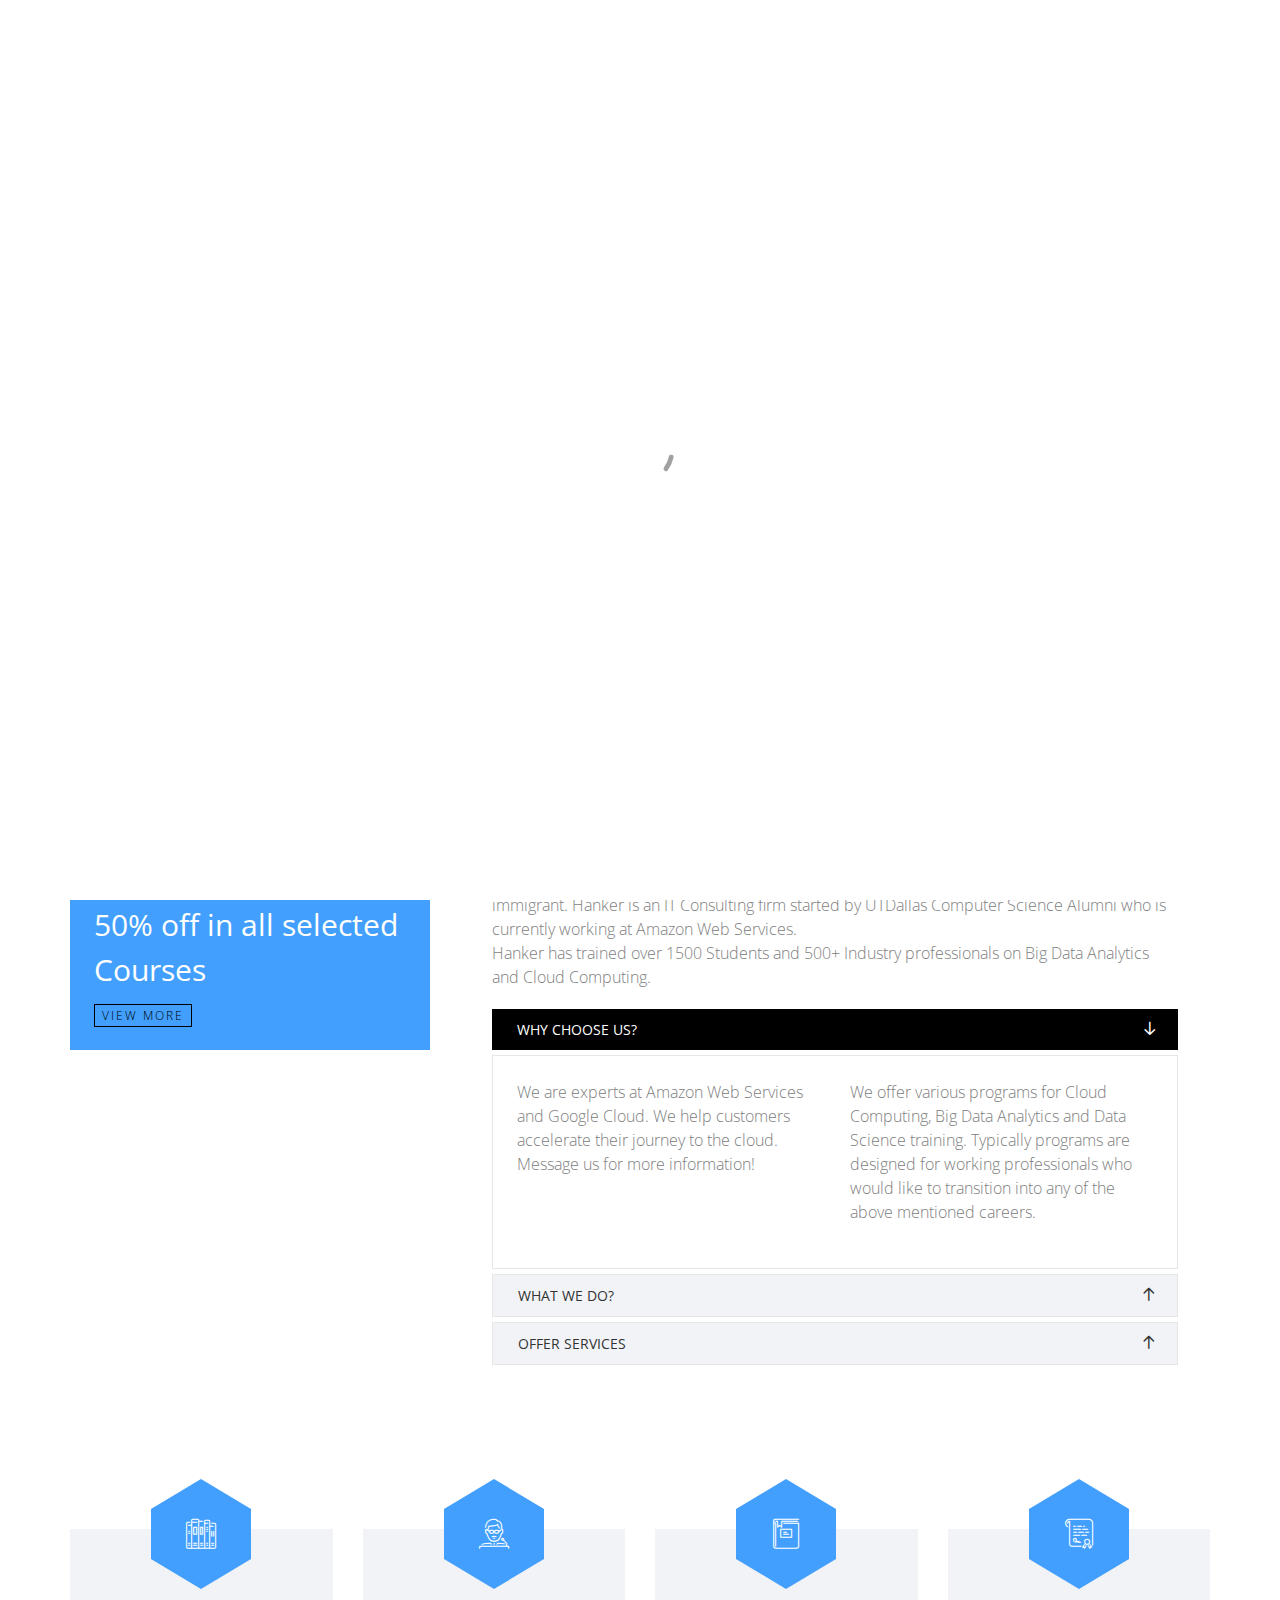
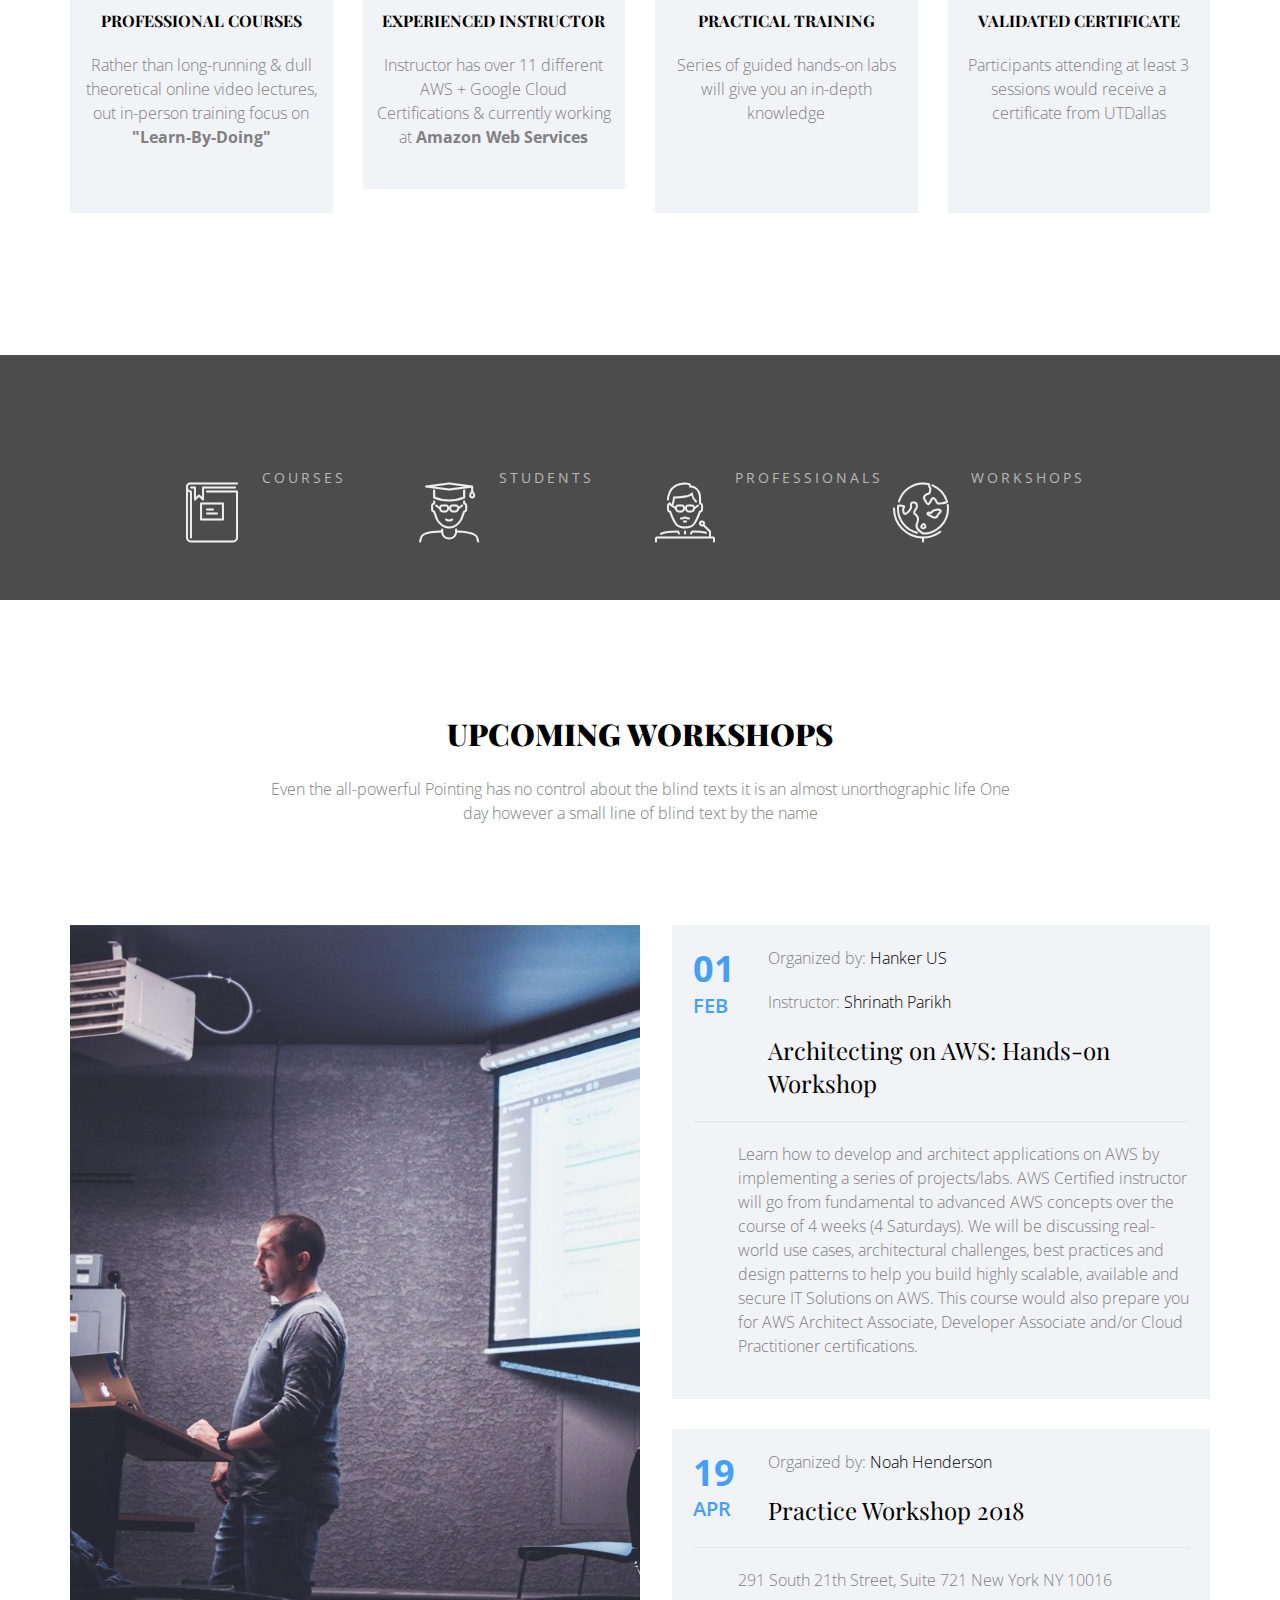
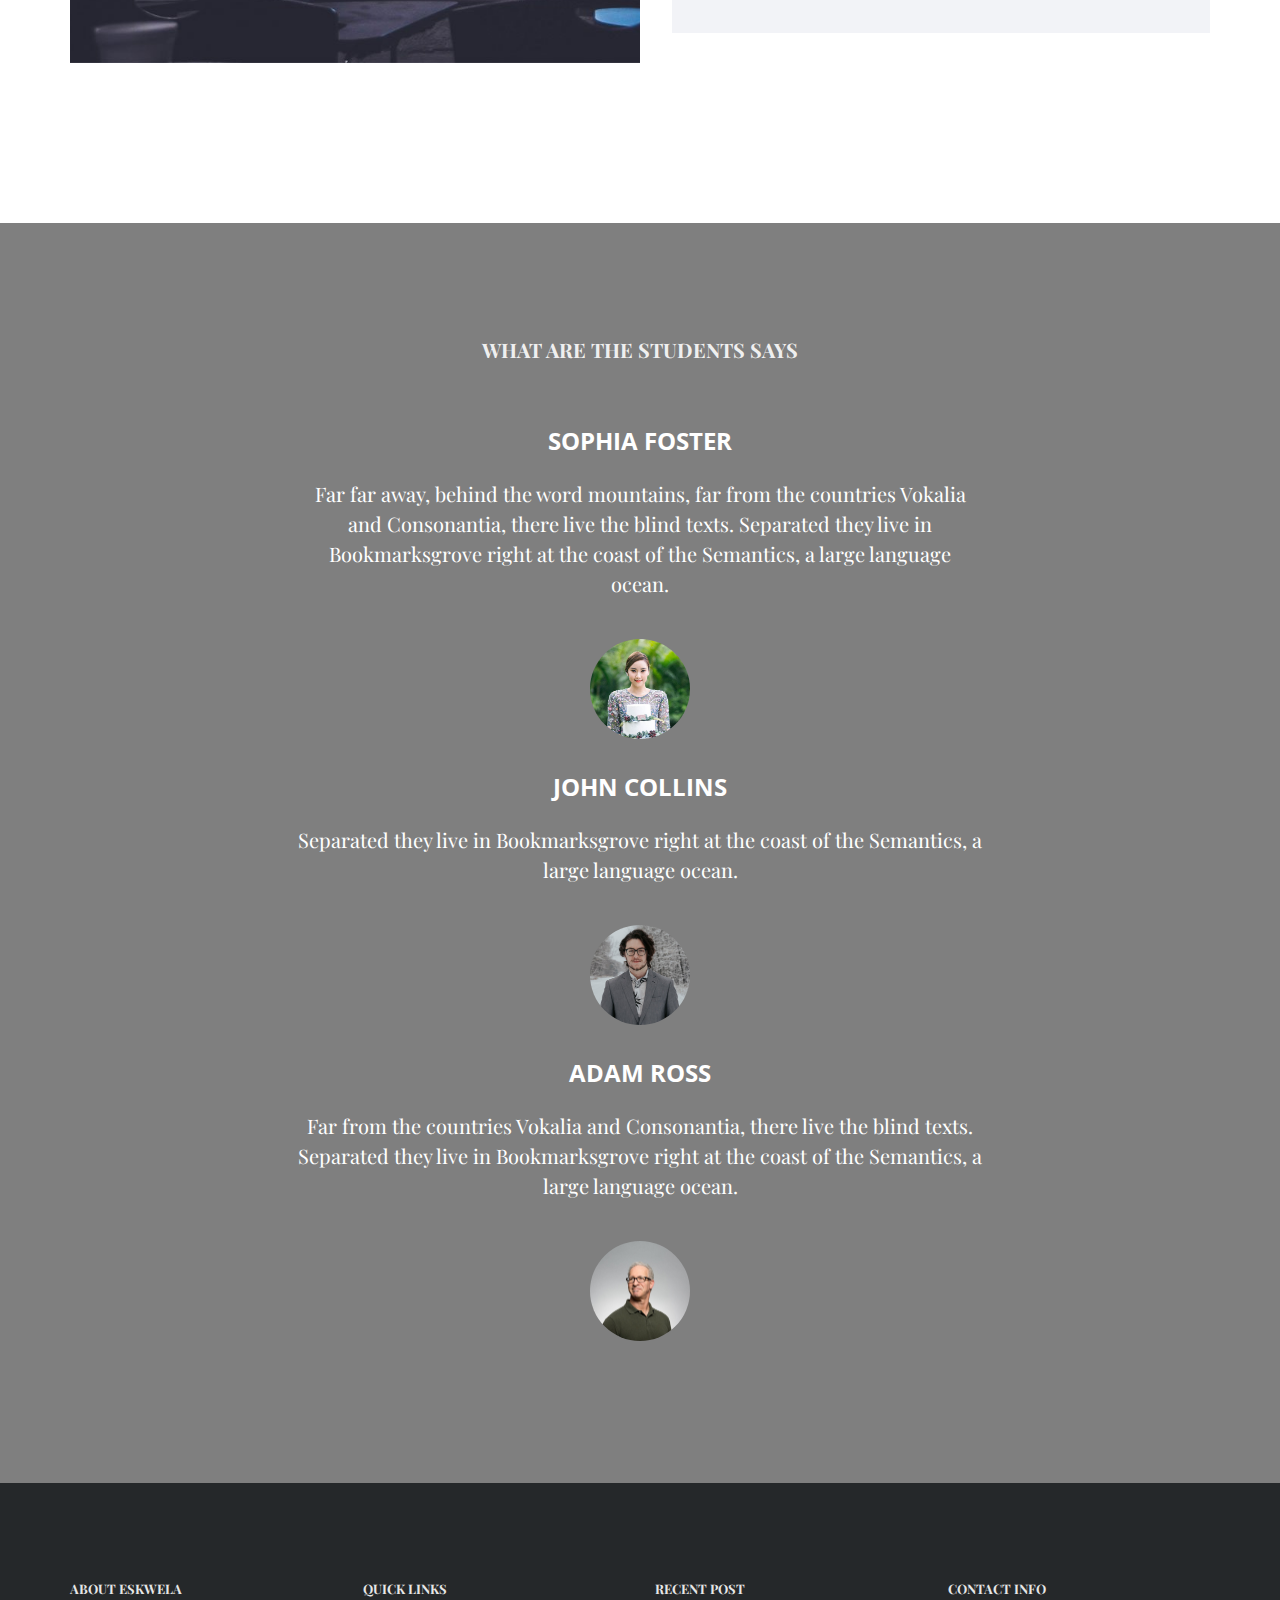
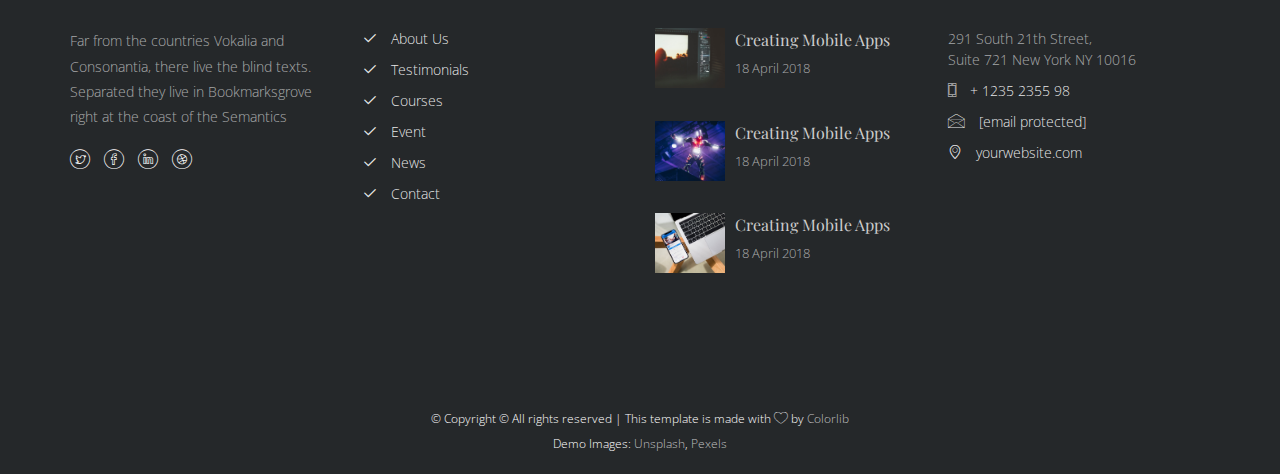
==== index.html @ 9dd63a96 "Add: Instructor" ====
<!DOCTYPE HTML>
<html>
   <meta http-equiv="content-type" content="text/html;charset=UTF-8" />
   <head>
      <meta charset="utf-8">
      <meta http-equiv="X-UA-Compatible" content="IE=edge">
      <title>Hanker | Homepage</title>
      <meta name="viewport" content="width=device-width, initial-scale=1">
      <meta name="description" content="" />
      <meta name="keywords" content="" />
      <meta name="author" content="" />
      <meta property="og:title" content="" />
      <meta property="og:image" content="" />
      <meta property="og:url" content="" />
      <meta property="og:site_name" content="" />
      <meta property="og:description" content="" />
      <meta name="twitter:title" content="" />
      <meta name="twitter:image" content="" />
      <meta name="twitter:url" content="" />
      <meta name="twitter:card" content="" />
      <link href="https://fonts.googleapis.com/css?family=Open+Sans:400,700,800" rel="stylesheet">
      <link href="https://fonts.googleapis.com/css?family=Playfair+Display:400,700" rel="stylesheet">
      <link rel="stylesheet" href="css/animate.css">
      <link rel="stylesheet" href="css/icomoon.css">
      <link rel="stylesheet" href="css/bootstrap.css">
      <link rel="stylesheet" href="css/magnific-popup.css">
      <link rel="stylesheet" href="css/flexslider.css">
      <link rel="stylesheet" href="css/owl.carousel.min.css">
      <link rel="stylesheet" href="css/owl.theme.default.min.css">
      <link rel="stylesheet" href="fonts/flaticon/font/flaticon.css">
      <link rel="stylesheet" href="css/style.css">
      <script src="js/modernizr-2.6.2.min.js" type="ca5e25f47c8d1bfe4f4838d8-text/javascript"></script>
      <!--[if lt IE 9]>
      <script src="js/respond.min.js"></script>
      <![endif]-->
   </head>
   <body>
      <div class="colorlib-loader"></div>
      <div id="page">
      <nav class="colorlib-nav" role="navigation">
         <div class="upper-menu">
            <div class="container">
               <div class="row">
                  <div class="col-xs-4">
                     <p>Welcome to Hanker</p>
                  </div>
                  <div class="col-xs-6 col-md-push-2 text-right">
                     <p>
                     <ul class="colorlib-social-icons">
                        <li><a href="#"><i class="icon-twitter"></i></a></li>
                        <li><a href="#"><i class="icon-facebook"></i></a></li>
                        <li><a href="#"><i class="icon-linkedin"></i></a></li>
                        <li><a href="#"><i class="icon-dribbble"></i></a></li>
                     </ul>
                     </p>
                  </div>
               </div>
            </div>
         </div>
         <div class="top-menu">
            <div class="container">
               <div class="row">
                  <div class="col-md-2">
                     <div id="colorlib-logo"><a href="index-2.html">Hanker</a></div>
                  </div>
                  <div class="col-md-10 text-right menu-1">
                     <ul>
                        <li class="active"><a href="index-2.html">Home</a></li>
                        <li class="has-dropdown">
                           <a href="courses.html">Courses</a>
                           <ul class="dropdown">
                              <li><a href="courses-single.html">Courses Single</a></li>
                              <li><a href="#">Mobile Apps</a></li>
                              <li><a href="#">Website</a></li>
                              <li><a href="#">Web Design</a></li>
                              <li><a href="#">WordPress</a></li>
                           </ul>
                        </li>
                        <li><a href="about.html">About</a></li>
                        <li><a href="event.html">Events</a></li>
                        <li><a href="news.html">News</a></li>
                        <li><a href="contact.html">Contact</a></li>
                        <li class="btn-cta"><a href="#"><span>Free Trial</span></a></li>
                     </ul>
                  </div>
               </div>
            </div>
         </div>
      </nav>
      <aside id="colorlib-hero">
         <div class="flexslider">
            <ul class="slides">
               <li style="background-image: url(images/img_bg_1.jpg);">
                  <div class="overlay"></div>
                  <div class="container-fluid">
                     <div class="row">
                        <div class="col-md-8 col-sm-12 col-md-offset-2 slider-text">
                           <div class="slider-text-inner text-center">
                              <h1>Best Online Learning System</h1>
                              <p><a href="#" class="btn btn-primary btn-lg btn-learn">Register Now</a></p>
                           </div>
                        </div>
                     </div>
                  </div>
               </li>
               <li style="background-image: url(images/img_bg_2.jpg);">
                  <div class="overlay"></div>
                  <div class="container-fluid">
                     <div class="row">
                        <div class="col-md-8 col-sm-12 col-md-offset-2 slider-text">
                           <div class="slider-text-inner text-center">
                              <h1>Online Free Course</h1>
                              <p><a href="#" class="btn btn-primary btn-lg btn-learn">Free Trial</a></p>
                           </div>
                        </div>
                     </div>
                  </div>
               </li>
               <li style="background-image: url(images/img_bg_3.jpg);">
                  <div class="overlay"></div>
                  <div class="container-fluid">
                     <div class="row">
                        <div class="col-md-8 col-sm-12 col-md-offset-2 slider-text">
                           <div class="slider-text-inner text-center">
                              <h1>Education is a Key to Success</h1>
                              <p><a href="#" class="btn btn-primary btn-lg btn-learn">Register Now</a></p>
                           </div>
                        </div>
                     </div>
                  </div>
               </li>
               <li style="background-image: url(images/img_bg_4.jpg);">
                  <div class="overlay"></div>
                  <div class="container-fluid">
                     <div class="row">
                        <div class="col-md-8 col-sm-12 col-md-offset-2 slider-text">
                           <div class="slider-text-inner text-center">
                              <h1>Best Online Learning Center</h1>
                              <p><a href="#" class="btn btn-primary btn-lg btn-learn">Register Now</a></p>
                           </div>
                        </div>
                     </div>
                  </div>
               </li>
            </ul>
         </div>
      </aside>
      <div id="colorlib-intro">
         <div class="container">
            <div class="row">
               <div class="col-md-4 intro-wrap">
                  <div class="intro-flex">
                     <div class="one-third color-1 animate-box">
                        <span class="icon"><i class="flaticon-market"></i></span>
                        <div class="desc">
                           <h3>Learn Courses Online</h3>
                           <p><a href="#" class="view-more">View More</a></p>
                        </div>
                     </div>
                     <div class="one-third color-2 animate-box">
                        <span class="icon"><i class="flaticon-open-book"></i></span>
                        <div class="desc">
                           <h3>Online Library Store</h3>
                           <p><a href="#" class="view-more">View More</a></p>
                        </div>
                     </div>
                     <div class="one-third color-3 animate-box">
                        <div class="desc2">
                           <h3>50% off in all selected Courses</h3>
                           <p><a href="#" class="view-more">View More</a></p>
                        </div>
                     </div>
                  </div>
               </div>
               <div class="col-md-8">
                  <div class="about-desc animate-box">
                     <h2>Welcome to Hanker USA</h2>
                        <p>Hanker means “Strong Desire”. It’s truly an example of American Dream from a first generation immigrant. Hanker is an IT Consulting firm started by UTDallas Computer Science Alumni who is currently working at Amazon Web Services.
                        <br>
                        Hanker has trained over 1500 Students and 500+ Industry professionals on Big Data Analytics and Cloud Computing.</p>
                     <div class="fancy-collapse-panel">
                        <div class="panel-group" id="accordion" role="tablist" aria-multiselectable="true">
                           <div class="panel panel-default">
                              <div class="panel-heading" role="tab" id="headingOne">
                                 <h4 class="panel-title">
                                    <a data-toggle="collapse" data-parent="#accordion" href="#collapseOne" aria-expanded="true" aria-controls="collapseOne">Why choose us?
                                    </a>
                                 </h4>
                              </div>
                              <div id="collapseOne" class="panel-collapse collapse in" role="tabpanel" aria-labelledby="headingOne">
                                 <div class="panel-body">
                                    <div class="row">
                                       <div class="col-md-6">
                                          <p>We are experts at Amazon Web Services and Google Cloud. We help customers accelerate their journey to the cloud. Message us for more information! </p>
                                       </div>
                                       <div class="col-md-6">
                                          <p>We offer various programs for Cloud Computing, Big Data Analytics and Data Science training. Typically programs are designed for working professionals who would like to transition into any of the above mentioned careers.</p>
                                       </div>
                                    </div>
                                 </div>
                              </div>
                           </div>
                           <div class="panel panel-default">
                              <div class="panel-heading" role="tab" id="headingTwo">
                                 <h4 class="panel-title">
                                    <a class="collapsed" data-toggle="collapse" data-parent="#accordion" href="#collapseTwo" aria-expanded="false" aria-controls="collapseTwo">What we do?
                                    </a>
                                 </h4>
                              </div>
                              <div id="collapseTwo" class="panel-collapse collapse" role="tabpanel" aria-labelledby="headingTwo">
                                 <div class="panel-body">
                                    <p>Hanker has trained over <strong>1500 Students </strong> &amp; <strong> 500+ Industry professionals </strong> on Big Data Analytics and Cloud Computing along with other services:</p>
                                    <ul>
                                       <li>Training &amp; Development</li>
                                       <li>Cloud Computing Consulting</li>
                                       <li>Big Data Analytics Consulting</li>
                                       <li>Career Development and Interview Prep</li>
                                    </ul>
                                 </div>
                              </div>
                           </div>
                           <div class="panel panel-default">
                              <div class="panel-heading" role="tab" id="headingThree">
                                 <h4 class="panel-title">
                                    <a class="collapsed" data-toggle="collapse" data-parent="#accordion" href="#collapseThree" aria-expanded="false" aria-controls="collapseThree">Offer Services
                                    </a>
                                 </h4>
                              </div>
                              <div id="collapseThree" class="panel-collapse collapse" role="tabpanel" aria-labelledby="headingThree">
                                 <div class="panel-body">
                                    <p>We provide <strong> AWS Cloud Consulting, Migration and Training Services</strong>. We also offer Android/iOS application development, custom website development. We help small and medium business in their digitization journey.</p>
                                 </div>
                              </div>
                           </div>
                        </div>
                     </div>
                  </div>
               </div>
            </div>
         </div>
         <div id="colorlib-services">
            <div class="container">
               <div class="row">
                  <div class="col-md-3 text-center animate-box">
                     <div class="services">
                        <span class="icon">
                        <i class="flaticon-books"></i>
                        </span>
                        <div class="desc">
                           <h3>Professional Courses</h3>
                           <p>Rather than long-running &amp; dull theoretical online video lectures, out in-person training focus on <strong>"Learn-By-Doing"</strong> <br><br></p>
                        </div>
                     </div>
                  </div>
                  <div class="col-md-3 text-center animate-box">
                     <div class="services">
                        <span class="icon">
                        <i class="flaticon-professor"></i>
                        </span>
                        <div class="desc">
                           <h3>Experienced Instructor</h3>
                           <p>Instructor has over 11 different AWS + Google Cloud Certifications &amp;  currently  working  at <strong>Amazon  Web  Services</strong></p>
                        </div>
                     </div>
                  </div>
                  <div class="col-md-3 text-center animate-box">
                     <div class="services">
                        <span class="icon">
                        <i class="flaticon-book"></i>
                        </span>
                        <div class="desc">
                           <h3>Practical Training</h3>
                           <p>Series of guided hands-on labs will give you an in-depth knowledge <br><br><br></p>
                        </div>
                     </div>
                  </div>
                  <div class="col-md-3 text-center animate-box">
                     <div class="services">
                        <span class="icon">
                        <i class="flaticon-diploma"></i>
                        </span>
                        <div class="desc">
                           <h3>Validated Certificate</h3>
                           <p>Participants attending at least 3 sessions would receive a certificate from UTDallas <br> <br> <br></p>
                        </div>
                     </div>
                  </div>
               </div>
            </div>
         </div>
         <div id="colorlib-counter" class="colorlib-counters" style="background-image: url(images/img_bg_2.jpg);" data-stellar-background-ratio="0.5">
            <div class="overlay"></div>
            <div class="container">
               <div class="row">
                  <div class="col-md-10 col-md-offset-1">
                     <div class="col-md-3 col-sm-6 animate-box">
                        <div class="counter-entry">
                           <span class="icon"><i class="flaticon-book"></i></span>
                           <div class="desc">
                              <span class="colorlib-counter js-counter" data-from="0" data-to="15" data-speed="4000" data-refresh-interval="50"></span>
                              <span class="colorlib-counter-label">Courses</span>
                           </div>
                        </div>
                     </div>
                     <div class="col-md-3 col-sm-6 animate-box">
                        <div class="counter-entry">
                           <span class="icon"><i class="flaticon-student"></i></span>
                           <div class="desc">
                              <span class="colorlib-counter js-counter" data-from="0" data-to="1500" data-speed="4000" data-refresh-interval="50"></span>
                              <span class="colorlib-counter-label">Students</span>
                           </div>
                        </div>
                     </div>
                     <div class="col-md-3 col-sm-6 animate-box">
                        <div class="counter-entry">
                           <span class="icon"><i class="flaticon-professor"></i></span>
                           <div class="desc">
                              <span class="colorlib-counter js-counter" data-from="0" data-to="600" data-speed="4000" data-refresh-interval="50"></span>
                              <span class="colorlib-counter-label">Professionals</span>
                           </div>
                        </div>
                     </div>
                     <div class="col-md-3 col-sm-6 animate-box">
                        <div class="counter-entry">
                           <span class="icon"><i class="flaticon-earth-globe"></i></span>
                           <div class="desc">
                              <span class="colorlib-counter js-counter" data-from="0" data-to="15" data-speed="4000" data-refresh-interval="50"></span>
                              <span class="colorlib-counter-label">Workshops</span>
                           </div>
                        </div>
                     </div>
                  </div>
               </div>
            </div>
         </div>
         <div class="colorlib-classes colorlib-light-grey hidden">
            <div class="container">
               <div class="row">
                  <div class="col-md-8 col-md-offset-2 text-center colorlib-heading animate-box">
                     <h2>Our Classes</h2>
                     <p>Even the all-powerful Pointing has no control about the blind texts it is an almost unorthographic life One day however a small line of blind text by the name</p>
                  </div>
               </div>
               <div class="row">
                  <div class="col-md-4 animate-box">
                     <div class="classes">
                        <div class="classes-img" style="background-image: url(images/classes-1.jpg);">
                           <span class="price text-center"><small>$450</small></span>
                        </div>
                        <div class="desc">
                           <h3><a href="#">Developing Mobile Apps</a></h3>
                           <p>Pointing has no control about the blind texts it is an almost unorthographic life</p>
                           <p><a href="#" class="btn-learn">Learn More <i class="icon-arrow-right3"></i></a></p>
                        </div>
                     </div>
                  </div>
                  <div class="col-md-4 animate-box">
                     <div class="classes">
                        <div class="classes-img" style="background-image: url(images/classes-2.jpg);">
                           <span class="price text-center"><small>$450</small></span>
                        </div>
                        <div class="desc">
                           <h3><a href="#">Convert PSD to HTML</a></h3>
                           <p>Pointing has no control about the blind texts it is an almost unorthographic life</p>
                           <p><a href="#" class="btn-learn">Learn More <i class="icon-arrow-right3"></i></a></p>
                        </div>
                     </div>
                  </div>
                  <div class="col-md-4 animate-box">
                     <div class="classes">
                        <div class="classes-img" style="background-image: url(images/classes-3.jpg);">
                           <span class="price text-center"><small>$450</small></span>
                        </div>
                        <div class="desc">
                           <h3><a href="#">Convert HTML to WordPress</a></h3>
                           <p>Pointing has no control about the blind texts it is an almost unorthographic life</p>
                           <p><a href="#" class="btn-learn">Learn More <i class="icon-arrow-right3"></i></a></p>
                        </div>
                     </div>
                  </div>
                  <div class="col-md-4 animate-box">
                     <div class="classes">
                        <div class="classes-img" style="background-image: url(images/classes-4.jpg);">
                           <span class="price text-center"><small>$450</small></span>
                        </div>
                        <div class="desc">
                           <h3><a href="#">Developing Mobile Apps</a></h3>
                           <p>Pointing has no control about the blind texts it is an almost unorthographic life</p>
                           <p><a href="#" class="btn-learn">Learn More <i class="icon-arrow-right3"></i></a></p>
                        </div>
                     </div>
                  </div>
                  <div class="col-md-4 animate-box">
                     <div class="classes">
                        <div class="classes-img" style="background-image: url(images/classes-5.jpg);">
                           <span class="price text-center"><small>$450</small></span>
                        </div>
                        <div class="desc">
                           <h3><a href="#">Learned Smoke Effects</a></h3>
                           <p>Pointing has no control about the blind texts it is an almost unorthographic life</p>
                           <p><a href="#" class="btn-learn">Learn More <i class="icon-arrow-right3"></i></a></p>
                        </div>
                     </div>
                  </div>
                  <div class="col-md-4 animate-box">
                     <div class="classes">
                        <div class="classes-img" style="background-image: url(images/classes-6.jpg);">
                           <span class="price text-center"><small>$450</small></span>
                        </div>
                        <div class="desc">
                           <h3><a href="#">Convert HTML to WordPress</a></h3>
                           <p>Pointing has no control about the blind texts it is an almost unorthographic life</p>
                           <p><a href="#" class="btn-learn">Learn More <i class="icon-arrow-right3"></i></a></p>
                        </div>
                     </div>
                  </div>
               </div>
            </div>
         </div>

         <div class="colorlib-trainers hidden">
            <div class="container">
               <div class="row">
                  <div class="col-md-8 col-md-offset-2 text-center colorlib-heading animate-box">
                     <h2>Instructors</h2>
                     <p>Even the all-powerful Pointing has no control about the blind texts it is an almost unorthographic life One day however a small line of blind text by the name</p>
                  </div>
               </div>
               <div class="row">
                  <div class="col-md-3 col-sm-3 animate-box">
                     <div class="trainers-entry">
                        <div class="trainer-img" style="background-image: url(images/person1.jpg)"></div>
                        <div class="desc">
                           <h3>Olivia Young</h3>
                           <span>Teacher</span>
                        </div>
                     </div>
                  </div>
                  <div class="col-md-3 col-sm-3 animate-box">
                     <div class="trainers-entry">
                        <div class="trainer-img" style="background-image: url(images/person2.jpg)"></div>
                        <div class="desc">
                           <h3>Daniel Anderson</h3>
                           <span>Professor</span>
                        </div>
                     </div>
                  </div>
                  <div class="col-md-3 col-sm-3 animate-box">
                     <div class="trainers-entry">
                        <div class="trainer-img" style="background-image: url(images/person3.jpg)"></div>
                        <div class="desc">
                           <h3>David Brook</h3>
                           <span>Teacher</span>
                        </div>
                     </div>
                  </div>
                  <div class="col-md-3 col-sm-3 animate-box">
                     <div class="trainers-entry">
                        <div class="trainer-img" style="background-image: url(images/person4.jpg)"></div>
                        <div class="desc">
                           <h3>Brigeth Smith</h3>
                           <span>Teacher</span>
                        </div>
                     </div>
                  </div>
               </div>
            </div>
         </div>
         <div class="colorlib-event">
            <div class="container">
               <div class="row">
                  <div class="col-md-8 col-md-offset-2 text-center colorlib-heading animate-box">
                     <h2>Upcoming Workshops</h2>
                     <p>Even the all-powerful Pointing has no control about the blind texts it is an almost unorthographic life One day however a small line of blind text by the name</p>
                  </div>
               </div>
               <div class="event-flex row-pb-sm">
                  <div class="half event-img animate-box" style="background-image: url(images/event.jpg);"></div>
                  <div class="half">
                     <div class="row">
                        <div class="col-md-12 animate-box">
                           <div class="event-entry">
                              <div class="desc">
                                 <p class="meta"><span class="day">01</span><span class="month">Feb</span></p>
                                 <p class="organizer"><span>Organized by:</span>  <span>Hanker US</span> </p>
                                 <p class="organizer"><span>Instructor: </span> <a href = "https://www.linkedin.com/in/shri1/" target = "_blank"> <span> Shrinath Parikh </span></a> </p>
                                 <h2><a href="architecting-aws.html">Architecting on AWS: Hands-on Workshop</a></h2>
                              </div>
                              <div class="location">
                                 <span class="icon"><i class="icon-map"></i></span>
                                 <p>Learn how to develop and architect applications on AWS by implementing a series of projects/labs.
									AWS Certified instructor will go from fundamental to advanced AWS concepts over the course of 4
									weeks (4 Saturdays). We will be discussing real-world use cases, architectural challenges, best
									practices and design patterns to help you build highly scalable, available and secure IT Solutions on
									AWS. This course would also prepare you for AWS Architect Associate, Developer Associate and/or
									Cloud Practitioner certifications. </p>
                              </div>
                           </div>
                        </div>

                        <div class="col-md-12 animate-box">
                           <div class="event-entry">
                              <div class="desc">
                                 <p class="meta"><span class="day">19</span><span class="month">Apr</span></p>
                                 <p class="organizer"><span>Organized by:</span> <span>Noah Henderson</span></p>
                                 <h2><a href="event.html">Practice Workshop 2018</a></h2>
                              </div>
                              <div class="location">
                                 <span class="icon"><i class="icon-map"></i></span>
                                 <p>291 South 21th Street, Suite 721 New York NY 10016</p>
                              </div>
                           </div>
                        </div>
                     </div>
                  </div>
               </div>
            </div>
		 </div>
		 <div id="colorlib-testimony" class="testimony-img" style="background-image: url(images/img_bg_2.jpg);" data-stellar-background-ratio="0.5">
            <div class="overlay"></div>
            <div class="container">
               <div class="row">
                  <div class="col-md-8 col-md-offset-2 text-center colorlib-heading animate-box">
                     <h2>What Are The Students Says</h2>
                  </div>
               </div>
               <div class="row">
                  <div class="col-md-8 col-md-offset-2 text-center">
                     <div class="row animate-box">
                        <div class="owl-carousel1">
                           <div class="item">
                              <div class="testimony-slide">
                                 <div class="testimony-wrap">
                                    <blockquote>
                                       <span>Sophia Foster</span>
                                       <p>Far far away, behind the word mountains, far from the countries Vokalia and Consonantia, there live the blind texts. Separated they live in Bookmarksgrove right at the coast of the Semantics, a large language ocean.</p>
                                    </blockquote>
                                    <div class="figure-img" style="background-image: url(images/person1.jpg);"></div>
                                 </div>
                              </div>
                           </div>
                           <div class="item">
                              <div class="testimony-slide">
                                 <div class="testimony-wrap">
                                    <blockquote>
                                       <span>John Collins</span>
                                       <p>Separated they live in Bookmarksgrove right at the coast of the Semantics, a large language ocean.</p>
                                    </blockquote>
                                    <div class="figure-img" style="background-image: url(images/person2.jpg);"></div>
                                 </div>
                              </div>
                           </div>
                           <div class="item">
                              <div class="testimony-slide">
                                 <div class="testimony-wrap">
                                    <blockquote>
                                       <span>Adam Ross</span>
                                       <p>Far from the countries Vokalia and Consonantia, there live the blind texts. Separated they live in Bookmarksgrove right at the coast of the Semantics, a large language ocean.</p>
                                    </blockquote>
                                    <div class="figure-img" style="background-image: url(images/person3.jpg);"></div>
                                 </div>
                              </div>
                           </div>
                        </div>
                     </div>
                  </div>
               </div>
            </div>
         </div>
         <div class="colorlib-blog colorlib-light-grey hidden">
            <div class="container">
               <div class="row">
                  <div class="col-md-8 col-md-offset-2 text-center colorlib-heading animate-box">
                     <h2>Recent News</h2>
                     <p>Even the all-powerful Pointing has no control about the blind texts it is an almost unorthographic life One day however a small line of blind text by the name</p>
                  </div>
               </div>
               <div class="row">
                  <div class="col-md-6 animate-box">
                     <article class="article-entry">
                        <a href="blog.html" class="blog-img" style="background-image: url(images/blog-1.jpg);">
                           <p class="meta"><span class="day">18</span><span class="month">Apr</span></p>
                        </a>
                        <div class="desc">
                           <h2><a href="blog.html">Creating Mobile Apps</a></h2>
                           <p class="admin"><span>Posted by:</span> <span>James Smith</span></p>
                           <p>Even the all-powerful Pointing has no control about the blind texts it is an almost unorthographic life. The Big Oxmox advised her not to do so, because there were thousands of bad Commas, wild Question Marks and devious Semikoli, but the Little Blind Text didn’t listen. She packed her seven versalia, put her initial into the belt and made herself on the way.</p>
                        </div>
                     </article>
                  </div>
                  <div class="col-md-6">
                     <div class="f-blog animate-box">
                        <a href="blog.html" class="blog-img" style="background-image: url(images/blog-1.jpg);">
                        </a>
                        <div class="desc">
                           <h2><a href="blog.html">How to Create Website in Scratch</a></h2>
                           <p class="admin"><span>04 March 2018</span></p>
                           <p>Even the all-powerful Pointing has no control about the blind texts it is an almost unorthographic life</p>
                        </div>
                     </div>
                     <div class="f-blog animate-box">
                        <a href="blog.html" class="blog-img" style="background-image: url(images/blog-2.jpg);">
                        </a>
                        <div class="desc">
                           <h2><a href="blog.html">How to Convert PSD File to HTML File?</a></h2>
                           <p class="admin"><span>04 March 2018</span></p>
                           <p>Even the all-powerful Pointing has no control about the blind texts it is an almost unorthographic life</p>
                        </div>
                     </div>
                     <div class="f-blog animate-box">
                        <a href="blog.html" class="blog-img" style="background-image: url(images/blog-3.jpg);">
                        </a>
                        <div class="desc">
                           <h2><a href="blog.html">How to Build Games App in Mobile</a></h2>
                           <p class="admin"><span>04 March 2018</span></p>
                           <p>Even the all-powerful Pointing has no control about the blind texts it is an almost unorthographic life</p>
                        </div>
                     </div>
                  </div>
               </div>
            </div>
         </div>
         <div id="colorlib-subscribe" class="subs-img hidden" style="background-image: url(images/img_bg_2.jpg);" data-stellar-background-ratio="0.5">
            <div class="overlay"></div>
            <div class="container">
               <div class="row">
                  <div class="col-md-8 col-md-offset-2 text-center colorlib-heading animate-box">
                     <h2>Subscribe Newsletter</h2>
                     <p>Subscribe our newsletter and get latest update</p>
                  </div>
               </div>
               <div class="row animate-box">
                  <div class="col-md-6 col-md-offset-3">
                     <div class="row">
                        <div class="col-md-12">
                           <form class="form-inline qbstp-header-subscribe">
                              <div class="col-three-forth">
                                 <div class="form-group">
                                    <input type="text" class="form-control" id="email" placeholder="Enter your email">
                                 </div>
                              </div>
                              <div class="col-one-third">
                                 <div class="form-group">
                                    <button type="submit" class="btn btn-primary">Subscribe Now</button>
                                 </div>
                              </div>
                           </form>
                        </div>
                     </div>
                  </div>
               </div>
            </div>
         </div>
         <footer id="colorlib-footer">
            <div class="container">
               <div class="row row-pb-md">
                  <div class="col-md-3 colorlib-widget">
                     <h4>About Eskwela</h4>
                     <p>Far from the countries Vokalia and Consonantia, there live the blind texts. Separated they live in Bookmarksgrove right at the coast of the Semantics</p>
                     <p>
                     <ul class="colorlib-social-icons">
                        <li><a href="#"><i class="icon-twitter"></i></a></li>
                        <li><a href="#"><i class="icon-facebook"></i></a></li>
                        <li><a href="#"><i class="icon-linkedin"></i></a></li>
                        <li><a href="#"><i class="icon-dribbble"></i></a></li>
                     </ul>
                     </p>
                  </div>
                  <div class="col-md-3 colorlib-widget">
                     <h4>Quick Links</h4>
                     <p>
                     <ul class="colorlib-footer-links">
                        <li><a href="#"><i class="icon-check"></i> About Us</a></li>
                        <li><a href="#"><i class="icon-check"></i> Testimonials</a></li>
                        <li><a href="#"><i class="icon-check"></i> Courses</a></li>
                        <li><a href="#"><i class="icon-check"></i> Event</a></li>
                        <li><a href="#"><i class="icon-check"></i> News</a></li>
                        <li><a href="#"><i class="icon-check"></i> Contact</a></li>
                     </ul>
                     </p>
                  </div>
                  <div class="col-md-3 colorlib-widget">
                     <h4>Recent Post</h4>
                     <div class="f-blog">
                        <a href="blog.html" class="blog-img" style="background-image: url(images/blog-1.jpg);">
                        </a>
                        <div class="desc">
                           <h2><a href="blog.html">Creating Mobile Apps</a></h2>
                           <p class="admin"><span>18 April 2018</span></p>
                        </div>
                     </div>
                     <div class="f-blog">
                        <a href="blog.html" class="blog-img" style="background-image: url(images/blog-2.jpg);">
                        </a>
                        <div class="desc">
                           <h2><a href="blog.html">Creating Mobile Apps</a></h2>
                           <p class="admin"><span>18 April 2018</span></p>
                        </div>
                     </div>
                     <div class="f-blog">
                        <a href="blog.html" class="blog-img" style="background-image: url(images/blog-3.jpg);">
                        </a>
                        <div class="desc">
                           <h2><a href="blog.html">Creating Mobile Apps</a></h2>
                           <p class="admin"><span>18 April 2018</span></p>
                        </div>
                     </div>
                  </div>
                  <div class="col-md-3 colorlib-widget">
                     <h4>Contact Info</h4>
                     <ul class="colorlib-footer-links">
                        <li>291 South 21th Street, <br> Suite 721 New York NY 10016</li>
                        <li><a href="tel://1234567920"><i class="icon-phone"></i> + 1235 2355 98</a></li>
                        <li><a href="https://colorlib.com/cdn-cgi/l/email-protection#e980878f86a990869c9b9a809d8cc78a8684"><i class="icon-envelope"></i> <span class="__cf_email__" data-cfemail="721b1c141d320b1d0700011b06175c111d1f">[email&#160;protected]</span></a></li>
                        <li><a href="http://luxehotel.com/"><i class="icon-location4"></i> yourwebsite.com</a></li>
                     </ul>
                  </div>
               </div>
            </div>
            <div class="copy">
               <div class="container">
                  <div class="row">
                     <div class="col-md-12 text-center">
                        <p>
                           <small class="block">
                              &copy;
                              Copyright &copy;<script data-cfasync="false" src="https://colorlib.com/cdn-cgi/scripts/5c5dd728/cloudflare-static/email-decode.min.js"></script><script type="ca5e25f47c8d1bfe4f4838d8-text/javascript">document.write(new Date().getFullYear());</script> All rights reserved | This template is made with <i class="icon-heart" aria-hidden="true"></i> by <a href="https://colorlib.com/" target="_blank">Colorlib</a>
                           </small>
                           <br>
                           <small class="block">Demo Images: <a href="http://unsplash.co/" target="_blank">Unsplash</a>, <a href="http://pexels.com/" target="_blank">Pexels</a></small>
                        </p>
                     </div>
                  </div>
               </div>
            </div>
         </footer>
      </div>
      <div class="gototop js-top">
         <a href="#" class="js-gotop"><i class="icon-arrow-up2"></i></a>
      </div>
      <script src="js/jquery.min.js" type="ca5e25f47c8d1bfe4f4838d8-text/javascript"></script>
      <script src="js/jquery.easing.1.3.js" type="ca5e25f47c8d1bfe4f4838d8-text/javascript"></script>
      <script src="js/bootstrap.min.js" type="ca5e25f47c8d1bfe4f4838d8-text/javascript"></script>
      <script src="js/jquery.waypoints.min.js" type="ca5e25f47c8d1bfe4f4838d8-text/javascript"></script>
      <script src="js/jquery.stellar.min.js" type="ca5e25f47c8d1bfe4f4838d8-text/javascript"></script>
      <script src="js/jquery.flexslider-min.js" type="ca5e25f47c8d1bfe4f4838d8-text/javascript"></script>
      <script src="js/owl.carousel.min.js" type="ca5e25f47c8d1bfe4f4838d8-text/javascript"></script>
      <script src="js/jquery.magnific-popup.min.js" type="ca5e25f47c8d1bfe4f4838d8-text/javascript"></script>
      <script src="js/magnific-popup-options.js" type="ca5e25f47c8d1bfe4f4838d8-text/javascript"></script>
      <script src="js/jquery.countTo.js" type="ca5e25f47c8d1bfe4f4838d8-text/javascript"></script>
      <script src="js/main.js" type="ca5e25f47c8d1bfe4f4838d8-text/javascript"></script>
      <script async src="https://www.googletagmanager.com/gtag/js?id=UA-23581568-13" type="ca5e25f47c8d1bfe4f4838d8-text/javascript"></script>
      <script type="ca5e25f47c8d1bfe4f4838d8-text/javascript">
           window.dataLayer = window.dataLayer || [];
           function gtag(){dataLayer.push(arguments);}
           gtag('js', new Date());

           gtag('config', 'UA-23581568-13');
      </script>
      <script src="https://ajax.cloudflare.com/cdn-cgi/scripts/7089c43e/cloudflare-static/rocket-loader.min.js" data-cf-settings="ca5e25f47c8d1bfe4f4838d8-|49" defer=""></script>
   </body>
   <!-- Mirrored from colorlib.com/preview/theme/eskwela/ by HTTrack Website Copier/3.x [XR&CO'2014], Mon, 30 Dec 2019 19:03:52 GMT -->
</html>
---- css/icomoon.css ----
@font-face{font-family:icomoon;src:url(fonts/icomoon366d.html?5j2n32);src:url(fonts/icomoon366d.html?5j2n32#iefix) format('embedded-opentype'),url(fonts/icomoon366d-2.html?5j2n32) format('truetype'),url(fonts/icomoon366d-3.html?5j2n32) format('woff'),url(fonts/icomoon366d-4.html?5j2n32#icomoon) format('svg');font-weight:400;font-style:normal}[class^=icon-],[class*=" icon-"]{font-family:icomoon!important;speak:none;font-style:normal;font-weight:400;font-variant:normal;text-transform:none;line-height:1;-webkit-font-smoothing:antialiased;-moz-osx-font-smoothing:grayscale}.icon-eye2:before{content:"\e064"}.icon-paper-clip:before{content:"\e065"}.icon-mail5:before{content:"\e066"}.icon-toggle:before{content:"\e067"}.icon-layout:before{content:"\e068"}.icon-link2:before{content:"\e069"}.icon-bell2:before{content:"\e06a"}.icon-lock3:before{content:"\e06b"}.icon-unlock:before{content:"\e06c"}.icon-ribbon2:before{content:"\e06d"}.icon-image2:before{content:"\e06e"}.icon-signal:before{content:"\e06f"}.icon-target3:before{content:"\e070"}.icon-clipboard3:before{content:"\e071"}.icon-clock3:before{content:"\e072"}.icon-watch:before{content:"\e073"}.icon-air-play:before{content:"\e074"}.icon-camera3:before{content:"\e075"}.icon-video2:before{content:"\e076"}.icon-disc:before{content:"\e077"}.icon-printer3:before{content:"\e078"}.icon-monitor:before{content:"\e079"}.icon-server:before{content:"\e07a"}.icon-cog2:before{content:"\e07b"}.icon-heart3:before{content:"\e07c"}.icon-paragraph:before{content:"\e07d"}.icon-align-justify:before{content:"\e07e"}.icon-align-left:before{content:"\e07f"}.icon-align-center:before{content:"\e080"}.icon-align-right:before{content:"\e081"}.icon-book2:before{content:"\e082"}.icon-layers2:before{content:"\e083"}.icon-stack2:before{content:"\e084"}.icon-stack-2:before{content:"\e085"}.icon-paper:before{content:"\e086"}.icon-paper-stack:before{content:"\e087"}.icon-search3:before{content:"\e088"}.icon-zoom-in2:before{content:"\e089"}.icon-zoom-out2:before{content:"\e08a"}.icon-reply2:before{content:"\e08b"}.icon-circle-plus:before{content:"\e08c"}.icon-circle-minus:before{content:"\e08d"}.icon-circle-check:before{content:"\e08e"}.icon-circle-cross:before{content:"\e08f"}.icon-square-plus:before{content:"\e090"}.icon-square-minus:before{content:"\e091"}.icon-square-check:before{content:"\e092"}.icon-square-cross:before{content:"\e093"}.icon-microphone:before{content:"\e094"}.icon-record:before{content:"\e095"}.icon-skip-back:before{content:"\e096"}.icon-rewind:before{content:"\e097"}.icon-play4:before{content:"\e098"}.icon-pause3:before{content:"\e099"}.icon-stop3:before{content:"\e09a"}.icon-fast-forward:before{content:"\e09b"}.icon-skip-forward:before{content:"\e09c"}.icon-shuffle2:before{content:"\e09d"}.icon-repeat:before{content:"\e09e"}.icon-folder2:before{content:"\e09f"}.icon-umbrella:before{content:"\e0a0"}.icon-moon:before{content:"\e0a1"}.icon-thermometer:before{content:"\e0a2"}.icon-drop:before{content:"\e0a3"}.icon-sun2:before{content:"\e0a4"}.icon-cloud3:before{content:"\e0a5"}.icon-cloud-upload2:before{content:"\e0a6"}.icon-cloud-download2:before{content:"\e0a7"}.icon-upload4:before{content:"\e0a8"}.icon-download4:before{content:"\e0a9"}.icon-location3:before{content:"\e0aa"}.icon-location-2:before{content:"\e0ab"}.icon-map3:before{content:"\e0ac"}.icon-battery:before{content:"\e0ad"}.icon-head:before{content:"\e0ae"}.icon-briefcase3:before{content:"\e0af"}.icon-speech-bubble:before{content:"\e0b0"}.icon-anchor2:before{content:"\e0b1"}.icon-globe2:before{content:"\e0b2"}.icon-box:before{content:"\e0b3"}.icon-reload:before{content:"\e0b4"}.icon-share3:before{content:"\e0b5"}.icon-marquee:before{content:"\e0b6"}.icon-marquee-plus:before{content:"\e0b7"}.icon-marquee-minus:before{content:"\e0b8"}.icon-tag:before{content:"\e0b9"}.icon-power2:before{content:"\e0ba"}.icon-command2:before{content:"\e0bb"}.icon-alt:before{content:"\e0bc"}.icon-esc:before{content:"\e0bd"}.icon-bar-graph:before{content:"\e0be"}.icon-bar-graph-2:before{content:"\e0bf"}.icon-pie-graph:before{content:"\e0c0"}.icon-star:before{content:"\e0c1"}.icon-arrow-left3:before{content:"\e0c2"}.icon-arrow-right3:before{content:"\e0c3"}.icon-arrow-up3:before{content:"\e0c4"}.icon-arrow-down3:before{content:"\e0c5"}.icon-volume:before{content:"\e0c6"}.icon-mute:before{content:"\e0c7"}.icon-content-right:before{content:"\e100"}.icon-content-left:before{content:"\e101"}.icon-grid2:before{content:"\e102"}.icon-grid-2:before{content:"\e103"}.icon-columns:before{content:"\e104"}.icon-loader:before{content:"\e105"}.icon-bag:before{content:"\e106"}.icon-ban:before{content:"\e107"}.icon-flag3:before{content:"\e108"}.icon-trash:before{content:"\e109"}.icon-expand2:before{content:"\e110"}.icon-contract:before{content:"\e111"}.icon-maximize:before{content:"\e112"}.icon-minimize:before{content:"\e113"}.icon-plus2:before{content:"\e114"}.icon-minus2:before{content:"\e115"}.icon-check:before{content:"\e116"}.icon-cross2:before{content:"\e117"}.icon-move:before{content:"\e118"}.icon-delete:before{content:"\e119"}.icon-menu5:before{content:"\e120"}.icon-archive:before{content:"\e121"}.icon-inbox:before{content:"\e122"}.icon-outbox:before{content:"\e123"}.icon-file:before{content:"\e124"}.icon-file-add:before{content:"\e125"}.icon-file-subtract:before{content:"\e126"}.icon-help:before{content:"\e127"}.icon-open:before{content:"\e128"}.icon-ellipsis:before{content:"\e129"}.icon-heart4:before{content:"\e900"}.icon-cloud4:before{content:"\e901"}.icon-star2:before{content:"\e902"}.icon-tv2:before{content:"\e903"}.icon-sound:before{content:"\e904"}.icon-video3:before{content:"\e905"}.icon-trash2:before{content:"\e906"}.icon-user2:before{content:"\e907"}.icon-key3:before{content:"\e908"}.icon-search4:before{content:"\e909"}.icon-settings:before{content:"\e90a"}.icon-camera4:before{content:"\e90b"}.icon-tag2:before{content:"\e90c"}.icon-lock4:before{content:"\e90d"}.icon-bulb:before{content:"\e90e"}.icon-pen2:before{content:"\e90f"}.icon-diamond:before{content:"\e910"}.icon-display2:before{content:"\e911"}.icon-location4:before{content:"\e912"}.icon-eye3:before{content:"\e913"}.icon-bubble3:before{content:"\e914"}.icon-stack3:before{content:"\e915"}.icon-cup:before{content:"\e916"}.icon-phone3:before{content:"\e917"}.icon-news:before{content:"\e918"}.icon-mail6:before{content:"\e919"}.icon-like:before{content:"\e91a"}.icon-photo:before{content:"\e91b"}.icon-note:before{content:"\e91c"}.icon-clock4:before{content:"\e91d"}.icon-paperplane:before{content:"\e91e"}.icon-params:before{content:"\e91f"}.icon-banknote:before{content:"\e920"}.icon-data:before{content:"\e921"}.icon-music2:before{content:"\e922"}.icon-megaphone2:before{content:"\e923"}.icon-study:before{content:"\e924"}.icon-lab2:before{content:"\e925"}.icon-food:before{content:"\e926"}.icon-t-shirt:before{content:"\e927"}.icon-fire2:before{content:"\e928"}.icon-clip:before{content:"\e929"}.icon-shop:before{content:"\e92a"}.icon-calendar3:before{content:"\e92b"}.icon-wallet2:before{content:"\e92c"}.icon-vynil:before{content:"\e92d"}.icon-truck2:before{content:"\e92e"}.icon-world:before{content:"\e92f"}.icon-mobile:before{content:"\e000"}.icon-laptop:before{content:"\e001"}.icon-desktop:before{content:"\e002"}.icon-tablet:before{content:"\e003"}.icon-phone:before{content:"\e004"}.icon-document:before{content:"\e005"}.icon-documents:before{content:"\e006"}.icon-search:before{content:"\e007"}.icon-clipboard:before{content:"\e008"}.icon-newspaper:before{content:"\e009"}.icon-notebook:before{content:"\e00a"}.icon-book-open:before{content:"\e00b"}.icon-browser:before{content:"\e00c"}.icon-calendar:before{content:"\e00d"}.icon-presentation:before{content:"\e00e"}.icon-picture:before{content:"\e00f"}.icon-pictures:before{content:"\e010"}.icon-video:before{content:"\e011"}.icon-camera:before{content:"\e012"}.icon-printer:before{content:"\e013"}.icon-toolbox:before{content:"\e014"}.icon-briefcase:before{content:"\e015"}.icon-wallet:before{content:"\e016"}.icon-gift:before{content:"\e017"}.icon-bargraph:before{content:"\e018"}.icon-grid:before{content:"\e019"}.icon-expand:before{content:"\e01a"}.icon-focus:before{content:"\e01b"}.icon-edit:before{content:"\e01c"}.icon-adjustments:before{content:"\e01d"}.icon-ribbon:before{content:"\e01e"}.icon-hourglass:before{content:"\e01f"}.icon-lock:before{content:"\e020"}.icon-megaphone:before{content:"\e021"}.icon-shield:before{content:"\e022"}.icon-trophy:before{content:"\e023"}.icon-flag:before{content:"\e024"}.icon-map:before{content:"\e025"}.icon-puzzle:before{content:"\e026"}.icon-basket:before{content:"\e027"}.icon-envelope:before{content:"\e028"}.icon-streetsign:before{content:"\e029"}.icon-telescope:before{content:"\e02a"}.icon-gears:before{content:"\e02b"}.icon-key:before{content:"\e02c"}.icon-paperclip:before{content:"\e02d"}.icon-attachment:before{content:"\e02e"}.icon-pricetags:before{content:"\e02f"}.icon-lightbulb:before{content:"\e030"}.icon-layers:before{content:"\e031"}.icon-pencil:before{content:"\e032"}.icon-tools:before{content:"\e033"}.icon-tools-2:before{content:"\e034"}.icon-scissors:before{content:"\e035"}.icon-paintbrush:before{content:"\e036"}.icon-magnifying-glass:before{content:"\e037"}.icon-circle-compass:before{content:"\e038"}.icon-linegraph:before{content:"\e039"}.icon-mic:before{content:"\e03a"}.icon-strategy:before{content:"\e03b"}.icon-beaker:before{content:"\e03c"}.icon-caution:before{content:"\e03d"}.icon-recycle:before{content:"\e03e"}.icon-anchor:before{content:"\e03f"}.icon-profile-male:before{content:"\e040"}.icon-profile-female:before{content:"\e041"}.icon-bike:before{content:"\e042"}.icon-wine:before{content:"\e043"}.icon-hotairballoon:before{content:"\e044"}.icon-globe:before{content:"\e045"}.icon-genius:before{content:"\e046"}.icon-map-pin:before{content:"\e047"}.icon-dial:before{content:"\e048"}.icon-chat:before{content:"\e049"}.icon-heart:before{content:"\e04a"}.icon-cloud:before{content:"\e04b"}.icon-upload:before{content:"\e04c"}.icon-download:before{content:"\e04d"}.icon-target:before{content:"\e04e"}.icon-hazardous:before{content:"\e04f"}.icon-piechart:before{content:"\e050"}.icon-speedometer:before{content:"\e051"}.icon-global:before{content:"\e052"}.icon-compass:before{content:"\e053"}.icon-lifesaver:before{content:"\e054"}.icon-clock:before{content:"\e055"}.icon-aperture:before{content:"\e056"}.icon-quote:before{content:"\e057"}.icon-scope:before{content:"\e058"}.icon-alarmclock:before{content:"\e059"}.icon-refresh:before{content:"\e05a"}.icon-happy:before{content:"\e05b"}.icon-sad:before{content:"\e05c"}.icon-facebook:before{content:"\e05d"}.icon-twitter:before{content:"\e05e"}.icon-googleplus:before{content:"\e05f"}.icon-rss:before{content:"\e060"}.icon-tumblr:before{content:"\e061"}.icon-linkedin:before{content:"\e062"}.icon-dribbble:before{content:"\e063"}.icon-home:before{content:"\e930"}.icon-home2:before{content:"\e931"}.icon-home3:before{content:"\e932"}.icon-office:before{content:"\e933"}.icon-newspaper2:before{content:"\e934"}.icon-pencil2:before{content:"\e935"}.icon-pencil22:before{content:"\e936"}.icon-quill:before{content:"\e937"}.icon-pen:before{content:"\e938"}.icon-blog:before{content:"\e939"}.icon-eyedropper:before{content:"\e93a"}.icon-droplet:before{content:"\e93b"}.icon-paint-format:before{content:"\e93c"}.icon-image:before{content:"\e93d"}.icon-images:before{content:"\e93e"}.icon-camera2:before{content:"\e93f"}.icon-headphones:before{content:"\e940"}.icon-music:before{content:"\e941"}.icon-play:before{content:"\e942"}.icon-film:before{content:"\e943"}.icon-video-camera:before{content:"\e944"}.icon-dice:before{content:"\e945"}.icon-pacman:before{content:"\e946"}.icon-spades:before{content:"\e947"}.icon-clubs:before{content:"\e948"}.icon-diamonds:before{content:"\e949"}.icon-bullhorn:before{content:"\e94a"}.icon-connection:before{content:"\e94b"}.icon-podcast:before{content:"\e94c"}.icon-feed:before{content:"\e94d"}.icon-mic2:before{content:"\e94e"}.icon-book:before{content:"\e94f"}.icon-books:before{content:"\e950"}.icon-library:before{content:"\e951"}.icon-file-text:before{content:"\e952"}.icon-profile:before{content:"\e953"}.icon-file-empty:before{content:"\e954"}.icon-files-empty:before{content:"\e955"}.icon-file-text2:before{content:"\e956"}.icon-file-picture:before{content:"\e957"}.icon-file-music:before{content:"\e958"}.icon-file-play:before{content:"\e959"}.icon-file-video:before{content:"\e95a"}.icon-file-zip:before{content:"\e95b"}.icon-copy:before{content:"\e95c"}.icon-paste:before{content:"\e95d"}.icon-stack:before{content:"\e95e"}.icon-folder:before{content:"\e95f"}.icon-folder-open:before{content:"\e960"}.icon-folder-plus:before{content:"\e961"}.icon-folder-minus:before{content:"\e962"}.icon-folder-download:before{content:"\e963"}.icon-folder-upload:before{content:"\e964"}.icon-price-tag:before{content:"\e965"}.icon-price-tags:before{content:"\e966"}.icon-barcode:before{content:"\e967"}.icon-qrcode:before{content:"\e968"}.icon-ticket:before{content:"\e969"}.icon-cart:before{content:"\e96a"}.icon-coin-dollar:before{content:"\e96b"}.icon-coin-euro:before{content:"\e96c"}.icon-coin-pound:before{content:"\e96d"}.icon-coin-yen:before{content:"\e96e"}.icon-credit-card:before{content:"\e96f"}.icon-calculator:before{content:"\e970"}.icon-lifebuoy:before{content:"\e971"}.icon-phone2:before{content:"\e972"}.icon-phone-hang-up:before{content:"\e973"}.icon-address-book:before{content:"\e974"}.icon-envelop:before{content:"\e975"}.icon-pushpin:before{content:"\e976"}.icon-location:before{content:"\e977"}.icon-location2:before{content:"\e978"}.icon-compass2:before{content:"\e979"}.icon-compass22:before{content:"\e97a"}.icon-map2:before{content:"\e97b"}.icon-map22:before{content:"\e97c"}.icon-history:before{content:"\e97d"}.icon-clock2:before{content:"\e97e"}.icon-clock22:before{content:"\e97f"}.icon-alarm:before{content:"\e980"}.icon-bell:before{content:"\e981"}.icon-stopwatch:before{content:"\e982"}.icon-calendar2:before{content:"\e983"}.icon-printer2:before{content:"\e984"}.icon-keyboard:before{content:"\e985"}.icon-display:before{content:"\e986"}.icon-laptop2:before{content:"\e987"}.icon-mobile2:before{content:"\e988"}.icon-mobile22:before{content:"\e989"}.icon-tablet2:before{content:"\e98a"}.icon-tv:before{content:"\e98b"}.icon-drawer:before{content:"\e98c"}.icon-drawer2:before{content:"\e98d"}.icon-box-add:before{content:"\e98e"}.icon-box-remove:before{content:"\e98f"}.icon-download3:before{content:"\e990"}.icon-upload2:before{content:"\e991"}.icon-floppy-disk:before{content:"\e992"}.icon-drive:before{content:"\e993"}.icon-database:before{content:"\e994"}.icon-undo:before{content:"\e995"}.icon-redo:before{content:"\e996"}.icon-undo2:before{content:"\e997"}.icon-redo2:before{content:"\e998"}.icon-forward:before{content:"\e999"}.icon-reply:before{content:"\e99a"}.icon-bubble:before{content:"\e99b"}.icon-bubbles:before{content:"\e99c"}.icon-bubbles2:before{content:"\e99d"}.icon-bubble2:before{content:"\e99e"}.icon-bubbles3:before{content:"\e99f"}.icon-bubbles4:before{content:"\e9a0"}.icon-user:before{content:"\e9a1"}.icon-users:before{content:"\e9a2"}.icon-user-plus:before{content:"\e9a3"}.icon-user-minus:before{content:"\e9a4"}.icon-user-check:before{content:"\e9a5"}.icon-user-tie:before{content:"\e9a6"}.icon-quotes-left:before{content:"\e9a7"}.icon-quotes-right:before{content:"\e9a8"}.icon-hour-glass:before{content:"\e9a9"}.icon-spinner:before{content:"\e9aa"}.icon-spinner2:before{content:"\e9ab"}.icon-spinner3:before{content:"\e9ac"}.icon-spinner4:before{content:"\e9ad"}.icon-spinner5:before{content:"\e9ae"}.icon-spinner6:before{content:"\e9af"}.icon-spinner7:before{content:"\e9b0"}.icon-spinner8:before{content:"\e9b1"}.icon-spinner9:before{content:"\e9b2"}.icon-spinner10:before{content:"\e9b3"}.icon-spinner11:before{content:"\e9b4"}.icon-binoculars:before{content:"\e9b5"}.icon-search2:before{content:"\e9b6"}.icon-zoom-in:before{content:"\e9b7"}.icon-zoom-out:before{content:"\e9b8"}.icon-enlarge:before{content:"\e9b9"}.icon-shrink:before{content:"\e9ba"}.icon-enlarge2:before{content:"\e9bb"}.icon-shrink2:before{content:"\e9bc"}.icon-key2:before{content:"\e9bd"}.icon-key22:before{content:"\e9be"}.icon-lock2:before{content:"\e9bf"}.icon-unlocked:before{content:"\e9c0"}.icon-wrench:before{content:"\e9c1"}.icon-equalizer:before{content:"\e9c2"}.icon-equalizer2:before{content:"\e9c3"}.icon-cog:before{content:"\e9c4"}.icon-cogs:before{content:"\e9c5"}.icon-hammer:before{content:"\e9c6"}.icon-magic-wand:before{content:"\e9c7"}.icon-aid-kit:before{content:"\e9c8"}.icon-bug:before{content:"\e9c9"}.icon-pie-chart:before{content:"\e9ca"}.icon-stats-dots:before{content:"\e9cb"}.icon-stats-bars:before{content:"\e9cc"}.icon-stats-bars2:before{content:"\e9cd"}.icon-trophy2:before{content:"\e9ce"}.icon-gift2:before{content:"\e9cf"}.icon-glass:before{content:"\e9d0"}.icon-glass2:before{content:"\e9d1"}.icon-mug:before{content:"\e9d2"}.icon-spoon-knife:before{content:"\e9d3"}.icon-leaf:before{content:"\e9d4"}.icon-rocket:before{content:"\e9d5"}.icon-meter:before{content:"\e9d6"}.icon-meter2:before{content:"\e9d7"}.icon-hammer2:before{content:"\e9d8"}.icon-fire:before{content:"\e9d9"}.icon-lab:before{content:"\e9da"}.icon-magnet:before{content:"\e9db"}.icon-bin:before{content:"\e9dc"}.icon-bin2:before{content:"\e9dd"}.icon-briefcase2:before{content:"\e9de"}.icon-airplane:before{content:"\e9df"}.icon-truck:before{content:"\e9e0"}.icon-road:before{content:"\e9e1"}.icon-accessibility:before{content:"\e9e2"}.icon-target2:before{content:"\e9e3"}.icon-shield2:before{content:"\e9e4"}.icon-power:before{content:"\e9e5"}.icon-switch:before{content:"\e9e6"}.icon-power-cord:before{content:"\e9e7"}.icon-clipboard2:before{content:"\e9e8"}.icon-list-numbered:before{content:"\e9e9"}.icon-list:before{content:"\e9ea"}.icon-list2:before{content:"\e9eb"}.icon-tree:before{content:"\e9ec"}.icon-menu:before{content:"\e9ed"}.icon-menu2:before{content:"\e9ee"}.icon-menu3:before{content:"\e9ef"}.icon-menu4:before{content:"\e9f0"}.icon-cloud2:before{content:"\e9f1"}.icon-cloud-download:before{content:"\e9f2"}.icon-cloud-upload:before{content:"\e9f3"}.icon-cloud-check:before{content:"\e9f4"}.icon-download2:before{content:"\e9f5"}.icon-upload22:before{content:"\e9f6"}.icon-download32:before{content:"\e9f7"}.icon-upload3:before{content:"\e9f8"}.icon-sphere:before{content:"\e9f9"}.icon-earth:before{content:"\e9fa"}.icon-link:before{content:"\e9fb"}.icon-flag2:before{content:"\e9fc"}.icon-attachment2:before{content:"\e9fd"}.icon-eye:before{content:"\e9fe"}.icon-eye-plus:before{content:"\e9ff"}.icon-eye-minus:before{content:"\ea00"}.icon-eye-blocked:before{content:"\ea01"}.icon-bookmark:before{content:"\ea02"}.icon-bookmarks:before{content:"\ea03"}.icon-sun:before{content:"\ea04"}.icon-contrast:before{content:"\ea05"}.icon-brightness-contrast:before{content:"\ea06"}.icon-star-empty:before{content:"\ea07"}.icon-star-half:before{content:"\ea08"}.icon-star-full:before{content:"\ea09"}.icon-heart2:before{content:"\ea0a"}.icon-heart-broken:before{content:"\ea0b"}.icon-man:before{content:"\ea0c"}.icon-woman:before{content:"\ea0d"}.icon-man-woman:before{content:"\ea0e"}.icon-happy3:before{content:"\ea0f"}.icon-happy2:before{content:"\ea10"}.icon-smile:before{content:"\ea11"}.icon-smile2:before{content:"\ea12"}.icon-tongue:before{content:"\ea13"}.icon-tongue2:before{content:"\ea14"}.icon-sad2:before{content:"\ea15"}.icon-sad22:before{content:"\ea16"}.icon-wink:before{content:"\ea17"}.icon-wink2:before{content:"\ea18"}.icon-grin:before{content:"\ea19"}.icon-grin2:before{content:"\ea1a"}.icon-cool:before{content:"\ea1b"}.icon-cool2:before{content:"\ea1c"}.icon-angry:before{content:"\ea1d"}.icon-angry2:before{content:"\ea1e"}.icon-evil:before{content:"\ea1f"}.icon-evil2:before{content:"\ea20"}.icon-shocked:before{content:"\ea21"}.icon-shocked2:before{content:"\ea22"}.icon-baffled:before{content:"\ea23"}.icon-baffled2:before{content:"\ea24"}.icon-confused:before{content:"\ea25"}.icon-confused2:before{content:"\ea26"}.icon-neutral:before{content:"\ea27"}.icon-neutral2:before{content:"\ea28"}.icon-hipster:before{content:"\ea29"}.icon-hipster2:before{content:"\ea2a"}.icon-wondering:before{content:"\ea2b"}.icon-wondering2:before{content:"\ea2c"}.icon-sleepy:before{content:"\ea2d"}.icon-sleepy2:before{content:"\ea2e"}.icon-frustrated:before{content:"\ea2f"}.icon-frustrated2:before{content:"\ea30"}.icon-crying:before{content:"\ea31"}.icon-crying2:before{content:"\ea32"}.icon-point-up:before{content:"\ea33"}.icon-point-right:before{content:"\ea34"}.icon-point-down:before{content:"\ea35"}.icon-point-left:before{content:"\ea36"}.icon-warning:before{content:"\ea37"}.icon-notification:before{content:"\ea38"}.icon-question:before{content:"\ea39"}.icon-plus:before{content:"\ea3a"}.icon-minus:before{content:"\ea3b"}.icon-info:before{content:"\ea3c"}.icon-cancel-circle:before{content:"\ea3d"}.icon-blocked:before{content:"\ea3e"}.icon-cross:before{content:"\ea3f"}.icon-checkmark:before{content:"\ea40"}.icon-checkmark2:before{content:"\ea41"}.icon-spell-check:before{content:"\ea42"}.icon-enter:before{content:"\ea43"}.icon-exit:before{content:"\ea44"}.icon-play2:before{content:"\ea45"}.icon-pause:before{content:"\ea46"}.icon-stop:before{content:"\ea47"}.icon-previous:before{content:"\ea48"}.icon-next:before{content:"\ea49"}.icon-backward:before{content:"\ea4a"}.icon-forward2:before{content:"\ea4b"}.icon-play3:before{content:"\ea4c"}.icon-pause2:before{content:"\ea4d"}.icon-stop2:before{content:"\ea4e"}.icon-backward2:before{content:"\ea4f"}.icon-forward3:before{content:"\ea50"}.icon-first:before{content:"\ea51"}.icon-last:before{content:"\ea52"}.icon-previous2:before{content:"\ea53"}.icon-next2:before{content:"\ea54"}.icon-eject:before{content:"\ea55"}.icon-volume-high:before{content:"\ea56"}.icon-volume-medium:before{content:"\ea57"}.icon-volume-low:before{content:"\ea58"}.icon-volume-mute:before{content:"\ea59"}.icon-volume-mute2:before{content:"\ea5a"}.icon-volume-increase:before{content:"\ea5b"}.icon-volume-decrease:before{content:"\ea5c"}.icon-loop:before{content:"\ea5d"}.icon-loop2:before{content:"\ea5e"}.icon-infinite:before{content:"\ea5f"}.icon-shuffle:before{content:"\ea60"}.icon-arrow-up-left:before{content:"\ea61"}.icon-arrow-up:before{content:"\ea62"}.icon-arrow-up-right:before{content:"\ea63"}.icon-arrow-right:before{content:"\ea64"}.icon-arrow-down-right:before{content:"\ea65"}.icon-arrow-down:before{content:"\ea66"}.icon-arrow-down-left:before{content:"\ea67"}.icon-arrow-left:before{content:"\ea68"}.icon-arrow-up-left2:before{content:"\ea69"}.icon-arrow-up2:before{content:"\ea6a"}.icon-arrow-up-right2:before{content:"\ea6b"}.icon-arrow-right2:before{content:"\ea6c"}.icon-arrow-down-right2:before{content:"\ea6d"}.icon-arrow-down2:before{content:"\ea6e"}.icon-arrow-down-left2:before{content:"\ea6f"}.icon-arrow-left2:before{content:"\ea70"}.icon-circle-up:before{content:"\ea71"}.icon-circle-right:before{content:"\ea72"}.icon-circle-down:before{content:"\ea73"}.icon-circle-left:before{content:"\ea74"}.icon-tab:before{content:"\ea75"}.icon-move-up:before{content:"\ea76"}.icon-move-down:before{content:"\ea77"}.icon-sort-alpha-asc:before{content:"\ea78"}.icon-sort-alpha-desc:before{content:"\ea79"}.icon-sort-numeric-asc:before{content:"\ea7a"}.icon-sort-numberic-desc:before{content:"\ea7b"}.icon-sort-amount-asc:before{content:"\ea7c"}.icon-sort-amount-desc:before{content:"\ea7d"}.icon-command:before{content:"\ea7e"}.icon-shift:before{content:"\ea7f"}.icon-ctrl:before{content:"\ea80"}.icon-opt:before{content:"\ea81"}.icon-checkbox-checked:before{content:"\ea82"}.icon-checkbox-unchecked:before{content:"\ea83"}.icon-radio-checked:before{content:"\ea84"}.icon-radio-checked2:before{content:"\ea85"}.icon-radio-unchecked:before{content:"\ea86"}.icon-crop:before{content:"\ea87"}.icon-make-group:before{content:"\ea88"}.icon-ungroup:before{content:"\ea89"}.icon-scissors2:before{content:"\ea8a"}.icon-filter:before{content:"\ea8b"}.icon-font:before{content:"\ea8c"}.icon-ligature:before{content:"\ea8d"}.icon-ligature2:before{content:"\ea8e"}.icon-text-height:before{content:"\ea8f"}.icon-text-width:before{content:"\ea90"}.icon-font-size:before{content:"\ea91"}.icon-bold:before{content:"\ea92"}.icon-underline:before{content:"\ea93"}.icon-italic:before{content:"\ea94"}.icon-strikethrough:before{content:"\ea95"}.icon-omega:before{content:"\ea96"}.icon-sigma:before{content:"\ea97"}.icon-page-break:before{content:"\ea98"}.icon-superscript:before{content:"\ea99"}.icon-subscript:before{content:"\ea9a"}.icon-superscript2:before{content:"\ea9b"}.icon-subscript2:before{content:"\ea9c"}.icon-text-color:before{content:"\ea9d"}.icon-pagebreak:before{content:"\ea9e"}.icon-clear-formatting:before{content:"\ea9f"}.icon-table:before{content:"\eaa0"}.icon-table2:before{content:"\eaa1"}.icon-insert-template:before{content:"\eaa2"}.icon-pilcrow:before{content:"\eaa3"}.icon-ltr:before{content:"\eaa4"}.icon-rtl:before{content:"\eaa5"}.icon-section:before{content:"\eaa6"}.icon-paragraph-left:before{content:"\eaa7"}.icon-paragraph-center:before{content:"\eaa8"}.icon-paragraph-right:before{content:"\eaa9"}.icon-paragraph-justify:before{content:"\eaaa"}.icon-indent-increase:before{content:"\eaab"}.icon-indent-decrease:before{content:"\eaac"}.icon-share:before{content:"\eaad"}.icon-new-tab:before{content:"\eaae"}.icon-embed:before{content:"\eaaf"}.icon-embed2:before{content:"\eab0"}.icon-terminal:before{content:"\eab1"}.icon-share2:before{content:"\eab2"}.icon-mail:before{content:"\eab3"}.icon-mail2:before{content:"\eab4"}.icon-mail3:before{content:"\eab5"}.icon-mail4:before{content:"\eab6"}.icon-amazon:before{content:"\eab7"}.icon-google:before{content:"\eab8"}.icon-google2:before{content:"\eab9"}.icon-google3:before{content:"\eaba"}.icon-google-plus:before{content:"\eabb"}.icon-google-plus2:before{content:"\eabc"}.icon-google-plus3:before{content:"\eabd"}.icon-hangouts:before{content:"\eabe"}.icon-google-drive:before{content:"\eabf"}.icon-facebook2:before{content:"\eac0"}.icon-facebook22:before{content:"\eac1"}.icon-instagram:before{content:"\eac2"}.icon-whatsapp:before{content:"\eac3"}.icon-spotify:before{content:"\eac4"}.icon-telegram:before{content:"\eac5"}.icon-twitter2:before{content:"\eac6"}.icon-vine:before{content:"\eac7"}.icon-vk:before{content:"\eac8"}.icon-renren:before{content:"\eac9"}.icon-sina-weibo:before{content:"\eaca"}.icon-rss2:before{content:"\eacb"}.icon-rss22:before{content:"\eacc"}.icon-youtube:before{content:"\eacd"}.icon-youtube2:before{content:"\eace"}.icon-twitch:before{content:"\eacf"}.icon-vimeo:before{content:"\ead0"}.icon-vimeo2:before{content:"\ead1"}.icon-lanyrd:before{content:"\ead2"}.icon-flickr:before{content:"\ead3"}.icon-flickr2:before{content:"\ead4"}.icon-flickr3:before{content:"\ead5"}.icon-flickr4:before{content:"\ead6"}.icon-dribbble2:before{content:"\ead7"}.icon-behance:before{content:"\ead8"}.icon-behance2:before{content:"\ead9"}.icon-deviantart:before{content:"\eada"}.icon-500px:before{content:"\eadb"}.icon-steam:before{content:"\eadc"}.icon-steam2:before{content:"\eadd"}.icon-dropbox:before{content:"\eade"}.icon-onedrive:before{content:"\eadf"}.icon-github:before{content:"\eae0"}.icon-npm:before{content:"\eae1"}.icon-basecamp:before{content:"\eae2"}.icon-trello:before{content:"\eae3"}.icon-wordpress:before{content:"\eae4"}.icon-joomla:before{content:"\eae5"}.icon-ello:before{content:"\eae6"}.icon-blogger:before{content:"\eae7"}.icon-blogger2:before{content:"\eae8"}.icon-tumblr2:before{content:"\eae9"}.icon-tumblr22:before{content:"\eaea"}.icon-yahoo:before{content:"\eaeb"}.icon-yahoo2:before{content:"\eaec"}.icon-tux:before{content:"\eaed"}.icon-appleinc:before{content:"\eaee"}.icon-finder:before{content:"\eaef"}.icon-android:before{content:"\eaf0"}.icon-windows:before{content:"\eaf1"}.icon-windows8:before{content:"\eaf2"}.icon-soundcloud:before{content:"\eaf3"}.icon-soundcloud2:before{content:"\eaf4"}.icon-skype:before{content:"\eaf5"}.icon-reddit:before{content:"\eaf6"}.icon-hackernews:before{content:"\eaf7"}.icon-wikipedia:before{content:"\eaf8"}.icon-linkedin2:before{content:"\eaf9"}.icon-linkedin22:before{content:"\eafa"}.icon-lastfm:before{content:"\eafb"}.icon-lastfm2:before{content:"\eafc"}.icon-delicious:before{content:"\eafd"}.icon-stumbleupon:before{content:"\eafe"}.icon-stumbleupon2:before{content:"\eaff"}.icon-stackoverflow:before{content:"\eb00"}.icon-pinterest:before{content:"\eb01"}.icon-pinterest2:before{content:"\eb02"}.icon-xing:before{content:"\eb03"}.icon-xing2:before{content:"\eb04"}.icon-flattr:before{content:"\eb05"}.icon-foursquare:before{content:"\eb06"}.icon-yelp:before{content:"\eb07"}.icon-paypal:before{content:"\eb08"}.icon-chrome:before{content:"\eb09"}.icon-firefox:before{content:"\eb0a"}.icon-IE:before{content:"\eb0b"}.icon-edge:before{content:"\eb0c"}.icon-safari:before{content:"\eb0d"}.icon-opera:before{content:"\eb0e"}.icon-file-pdf:before{content:"\eb0f"}.icon-file-openoffice:before{content:"\eb10"}.icon-file-word:before{content:"\eb11"}.icon-file-excel:before{content:"\eb12"}.icon-libreoffice:before{content:"\eb13"}.icon-html-five:before{content:"\eb14"}.icon-html-five2:before{content:"\eb15"}.icon-css3:before{content:"\eb16"}.icon-git:before{content:"\eb17"}.icon-codepen:before{content:"\eb18"}.icon-svg:before{content:"\eb19"}.icon-IcoMoon:before{content:"\eb1a"}
---- css/flexslider.css ----
.flex-container a:hover,.flex-slider a:hover{outline:none}.slides,.slides>li,.flex-control-nav,.flex-direction-nav{margin:0;padding:0;list-style:none}.flex-pauseplay span{text-transform:capitalize}.flexslider{margin:0;padding:0}.flexslider .slides>li{display:none;-webkit-backface-visibility:hidden}.flexslider .slides img{width:100%;display:block}.flexslider .slides:after{display:block;clear:both;visibility:hidden;line-height:0;height:0}html[xmlns] .flexslider .slides{display:block}* html .flexslider .slides{height:1%}.no-js .flexslider .slides>li:first-child{display:block}.flexslider{margin:0 0 60px;background:#fff;border:4px solid #fff;position:relative;zoom:1;-webkit-border-radius:4px;-moz-border-radius:4px;border-radius:4px;-webkit-box-shadow:'' 0 1px 4px rgba(0,0,0,.2);-moz-box-shadow:'' 0 1px 4px rgba(0,0,0,.2);-o-box-shadow:'' 0 1px 4px rgba(0,0,0,.2);box-shadow:'' 0 1px 4px rgba(0,0,0,.2)}.flexslider .slides{zoom:1}.flexslider .slides img{height:auto;-moz-user-select:none}.flex-viewport{max-height:2000px;-webkit-transition:all 1s ease;-moz-transition:all 1s ease;-ms-transition:all 1s ease;-o-transition:all 1s ease;transition:all 1s ease}.loading .flex-viewport{max-height:300px}.carousel li{margin-right:5px}.flex-direction-nav{*height:0}.flex-direction-nav a{text-decoration:none;display:block;width:40px;height:40px;margin:-20px 0 0;position:absolute;top:50%;z-index:10;overflow:hidden;opacity:0;cursor:pointer;color:rgba(0,0,0,.8);text-shadow:1px 1px 0 rgba(255,255,255,.3);-webkit-transition:all .3s ease-in-out;-moz-transition:all .3s ease-in-out;-ms-transition:all .3s ease-in-out;-o-transition:all .3s ease-in-out;transition:all .3s ease-in-out}.flex-direction-nav a:before{font-family:flexslider-icon;font-size:40px;display:inline-block;content:'\f001';color:rgba(0,0,0,.8);text-shadow:1px 1px 0 rgba(255,255,255,.3)}.flex-direction-nav a.flex-next:before{content:'\f002'}.flex-direction-nav .flex-prev{left:-50px}.flex-direction-nav .flex-next{right:-50px;text-align:right}.flexslider:hover .flex-direction-nav .flex-prev{opacity:.7;left:10px}.flexslider:hover .flex-direction-nav .flex-prev:hover{opacity:1}.flexslider:hover .flex-direction-nav .flex-next{opacity:.7;right:10px}.flexslider:hover .flex-direction-nav .flex-next:hover{opacity:1}.flex-direction-nav .flex-disabled{opacity:0!important;filter:alpha(opacity=0);cursor:default;z-index:-1}.flex-pauseplay a{display:block;width:20px;height:20px;position:absolute;bottom:5px;left:10px;opacity:.8;z-index:10;overflow:hidden;cursor:pointer;color:#000}.flex-pauseplay a:before{font-family:flexslider-icon;font-size:20px;display:inline-block;content:'\f004'}.flex-pauseplay a:hover{opacity:1}.flex-pauseplay a.flex-play:before{content:'\f003'}.flex-control-nav{width:100%;position:absolute;bottom:-40px;text-align:center}.flex-control-nav li{margin:0 6px;display:inline-block;zoom:1;*display:inline}.flex-control-paging li a{width:11px;height:11px;display:block;background:#666;background:rgba(0,0,0,.5);cursor:pointer;text-indent:-9999px;-webkit-box-shadow:inset 0 0 3px rgba(0,0,0,.3);-moz-box-shadow:inset 0 0 3px rgba(0,0,0,.3);-o-box-shadow:inset 0 0 3px rgba(0,0,0,.3);box-shadow:inset 0 0 3px rgba(0,0,0,.3);-webkit-border-radius:20px;-moz-border-radius:20px;border-radius:20px}.flex-control-paging li a:hover{background:#333;background:rgba(0,0,0,.7)}.flex-control-paging li a.flex-active{background:#000;background:rgba(0,0,0,.9);cursor:default}.flex-control-thumbs{margin:5px 0 0;position:static;overflow:hidden}.flex-control-thumbs li{width:25%;float:left;margin:0}.flex-control-thumbs img{width:100%;height:auto;display:block;opacity:.7;cursor:pointer;-moz-user-select:none;-webkit-transition:all 1s ease;-moz-transition:all 1s ease;-ms-transition:all 1s ease;-o-transition:all 1s ease;transition:all 1s ease}.flex-control-thumbs img:hover{opacity:1}.flex-control-thumbs .flex-active{opacity:1;cursor:default}@media screen and (max-width:860px){.flex-direction-nav .flex-prev{opacity:1;left:10px}.flex-direction-nav .flex-next{opacity:1;right:10px}}
---- fonts/flaticon/font/flaticon.css ----
@font-face{font-family:flaticon;src:url(Flaticon.eot);src:url(Flaticond41d.eot?#iefix) format("embedded-opentype"),url(Flaticon.woff) format("woff"),url(Flaticon.ttf) format("truetype"),url(Flaticon.svg#Flaticon) format("svg");font-weight:400;font-style:normal}@media screen and (-webkit-min-device-pixel-ratio:0){@font-face{font-family:flaticon;src:url(Flaticon.svg#Flaticon) format("svg")}}[class^=flaticon-]:before,[class*=" flaticon-"]:before,[class^=flaticon-]:after,[class*=" flaticon-"]:after{font-family:Flaticon;font-style:normal}.flaticon-earth-globe:before{content:"\f100"}.flaticon-student:before{content:"\f101"}.flaticon-book:before{content:"\f102"}.flaticon-diploma:before{content:"\f103"}.flaticon-books:before{content:"\f104"}.flaticon-professor:before{content:"\f105"}.flaticon-open-book:before{content:"\f106"}.flaticon-market:before{content:"\f107"}
---- css/style.css ----
@font-face{font-family:icomoon;src:url(../fonts/icomoon/icomoona57c.eot?srf3rx);src:url(../fonts/icomoon/icomoona57c.eot?srf3rx#iefix) format("embedded-opentype"),url(../fonts/icomoon/icomoona57c.ttf?srf3rx) format("truetype"),url(../fonts/icomoon/icomoona57c.woff?srf3rx) format("woff"),url(../fonts/icomoon/icomoona57c.svg?srf3rx#icomoon) format("svg");font-weight:400;font-style:normal}body{font-family:open sans,Arial,sans-serif;font-weight:300;font-size:16px;line-height:1.5;color:gray;background:#fff}#page{position:relative;overflow-x:hidden;width:100%;height:100%;-webkit-transition:.5s;-o-transition:.5s;transition:.5s}.offcanvas #page{overflow:hidden;position:absolute}.offcanvas #page:after{-webkit-transition:2s;-o-transition:2s;transition:2s;position:absolute;top:0;right:0;bottom:0;left:0;z-index:101;background:rgba(0,0,0,.7);content:""}a{color:#429ffd;-webkit-transition:.5s;-o-transition:.5s;transition:.5s}a:hover,a:active,a:focus{color:#429ffd;outline:none;text-decoration:none}p{margin-bottom:20px}h1,h2,h3,h4,h5,h6,figure{color:#000;font-family:playfair display,Georgia,serif;font-weight:400;margin:0 0 20px;line-height:1.5}::-webkit-selection{color:#fff;background:#429ffd}::-moz-selection{color:#fff;background:#429ffd}::selection{color:#fff;background:#429ffd}.event-img,.trainer-img,.classes-img,.colorlib-video,.intro-img,.subs-img,.figure-img,.user-img,.blog-img,.colorlib-about-img,.services-img{background-size:cover;background-position:center center;background-repeat:no-repeat;position:relative}.colorlib-nav{margin:0;background:#fff;z-index:9;margin:0 auto}@media screen and (max-width:768px){.colorlib-nav{margin:0}}.colorlib-nav .upper-menu{width:100%;background:#1e2022;padding:10px 0}@media screen and (max-width:768px){.colorlib-nav .upper-menu{display:none}}.colorlib-nav .upper-menu p{margin-bottom:0;display:inline-block;font-size:13px}.colorlib-nav .upper-menu .colorlib-social-icons{display:inline-block;margin-right:10px}.colorlib-nav .upper-menu .colorlib-social-icons li{padding:0;margin:0}.colorlib-nav .upper-menu .colorlib-social-icons li a{padding:0}.colorlib-nav .upper-menu .colorlib-social-icons li a i{font-size:16px}.colorlib-nav .upper-menu .btn-apply{font-size:13px;text-transform:uppercase}.colorlib-nav .upper-menu .btn-apply a{color:rgba(255,255,255,.6)}.colorlib-nav .top-menu{padding:30px}@media screen and (max-width:768px){.colorlib-nav .top-menu{padding:28px 1em}}.colorlib-nav #colorlib-logo{font-size:24px;margin:0;padding:0;text-transform:uppercase;font-weight:800}.colorlib-nav #colorlib-logo a{position:relative;color:#000}.colorlib-nav #colorlib-logo a i{color:#429ffd}@media screen and (max-width:768px){.colorlib-nav .menu-1{display:none}}.colorlib-nav ul{padding:0;margin:0}.colorlib-nav ul li{padding:0;margin:0;list-style:none;display:inline;font-weight:400;text-transform:uppercase}.colorlib-nav ul li a{position:relative;font-size:12px;padding:30px 12px;font-weight:700;color:rgba(0,0,0,.4);-webkit-transition:.5s;-o-transition:.5s;transition:.5s}.colorlib-nav ul li a:hover{color:#429ffd}.colorlib-nav ul li.has-dropdown{position:relative}.colorlib-nav ul li.has-dropdown .dropdown{width:140px;-webkit-box-shadow:0 14px 33px -9px rgba(0,0,0,.75);-moz-box-shadow:0 14px 33px -9px rgba(0,0,0,.75);box-shadow:0 14px 33px -9px rgba(0,0,0,.75);z-index:1002;visibility:hidden;opacity:0;position:absolute;top:40px;left:0;text-align:left;background:#000;padding:20px;-webkit-border-radius:4px;-moz-border-radius:4px;-ms-border-radius:4px;border-radius:4px;-webkit-transition:0s;-o-transition:0s;transition:0s}.colorlib-nav ul li.has-dropdown .dropdown:before{bottom:100%;left:40px;border:solid transparent;content:" ";height:0;width:0;position:absolute;pointer-events:none;border-bottom-color:#000;border-width:8px;margin-left:-8px}.colorlib-nav ul li.has-dropdown .dropdown li{display:block;margin-bottom:7px}.colorlib-nav ul li.has-dropdown .dropdown li:last-child{margin-bottom:0}.colorlib-nav ul li.has-dropdown .dropdown li a{padding:2px 0;display:block;color:#999;line-height:1.2;text-transform:none;font-size:13px;letter-spacing:0}.colorlib-nav ul li.has-dropdown .dropdown li a:hover{color:#fff}.colorlib-nav ul li.has-dropdown:hover a,.colorlib-nav ul li.has-dropdown:focus a{color:#429ffd}.colorlib-nav ul li.btn-cta a{padding:30px 0!important;color:#fff}.colorlib-nav ul li.btn-cta a span{background:#429ffd;padding:8px 15px;display:-moz-inline-stack;display:inline-block;zoom:1;*display:inline;-webkit-transition:.3s;-o-transition:.3s;transition:.3s;-webkit-border-radius:100px;-moz-border-radius:100px;-ms-border-radius:100px;border-radius:100px}.colorlib-nav ul li.btn-cta a:hover span{-webkit-box-shadow:0 14px 20px -9px rgba(0,0,0,.75);-moz-box-shadow:0 14px 20px -9px rgba(0,0,0,.75);box-shadow:0 14px 20px -9px rgba(0,0,0,.75)}.colorlib-nav ul li.active>a{color:#429ffd!important;position:relative}.colorlib-nav ul li.active>a:after{opacity:1;-webkit-transform:translate3d(0,0,0);transform:translate3d(0,0,0)}.colorlib-video{overflow:hidden;position:relative;height:400px}.colorlib-video a{z-index:1001;position:absolute;top:50%;left:50%;margin-top:-45px;margin-left:-45px;width:90px;height:90px;display:table;text-align:center;background:#fff;-webkit-box-shadow:0 14px 30px -15px rgba(0,0,0,.75);-moz-box-shadow:0 14px 30px -15px rgba(0,0,0,.75);-ms-box-shadow:0 14px 30px -15px rgba(0,0,0,.75);-o-box-shadow:0 14px 30px -15px rgba(0,0,0,.75);box-shadow:0 14px 30px -15px rgba(0,0,0,.75);-webkit-border-radius:50%;-moz-border-radius:50%;-ms-border-radius:50%;border-radius:50%}.colorlib-video a i{text-align:center;display:table-cell;vertical-align:middle;font-size:40px;color:#429ffd}.colorlib-video .overlay{position:absolute;top:0;left:0;right:0;bottom:0;background:rgba(0,0,0,.3);-webkit-transition:.5s;-o-transition:.5s;transition:.5s}.colorlib-video:hover .overlay{background:rgba(0,0,0,.7)}.colorlib-video:hover a{-webkit-transform:scale(1.1);-moz-transform:scale(1.1);-ms-transform:scale(1.1);-o-transform:scale(1.1);transform:scale(1.1)}#colorlib-hero{min-height:600px;background:#fff url(../images/loader.gif) no-repeat center center;width:100%;float:left}#colorlib-hero .btn{font-size:24px}#colorlib-hero .btn.btn-primary{padding:14px 30px!important}#colorlib-hero .flexslider{border:none;z-index:1;margin-bottom:0}#colorlib-hero .flexslider .slides{position:relative;overflow:hidden}#colorlib-hero .flexslider .slides li{background-repeat:no-repeat;background-size:cover;background-position:center center;min-height:600px;position:relative}#colorlib-hero .flexslider .slides li .overlay{position:absolute;top:0;bottom:0;left:0;right:0;opacity:.2;background:#000}#colorlib-hero .flexslider .flex-control-nav{bottom:7em;z-index:1000;width:0 auto}#colorlib-hero .flexslider .flex-control-nav li a{background:rgba(255,255,255,.2);-webkit-box-shadow:none;box-shadow:none;cursor:pointer}#colorlib-hero .flexslider .flex-control-nav li a.flex-active{cursor:pointer;background:0 0;background:#429ffd}#colorlib-hero .flexslider .flex-direction-nav{display:none}#colorlib-hero .flexslider .slider-text{max-width:100%;display:table;opacity:0;height:600px;z-index:9}#colorlib-hero .flexslider .slider-text>.slider-text-inner{display:table-cell;vertical-align:middle;height:600px;padding:2em}@media screen and (max-width:768px){#colorlib-hero .flexslider .slider-text>.slider-text-inner{text-align:center}}#colorlib-hero .flexslider .slider-text>.slider-text-inner span i{font-size:24px;color:#f7af1d}#colorlib-hero .flexslider .slider-text>.slider-text-inner h1,#colorlib-hero .flexslider .slider-text>.slider-text-inner h2{margin:0;padding:0;color:#fff}#colorlib-hero .flexslider .slider-text>.slider-text-inner h1{margin-bottom:30px;font-size:50px;font-weight:800;opacity:1}@media screen and (max-width:768px){#colorlib-hero .flexslider .slider-text>.slider-text-inner h1{font-size:28px}}#colorlib-hero .flexslider .slider-text>.slider-text-inner h2{font-size:18px;line-height:1.5;margin-bottom:20px;font-weight:300;color:rgba(255,255,255,.7);text-transform:uppercase}#colorlib-hero .flexslider .slider-text>.slider-text-inner h2 a{color:rgba(255,255,255,.8)}#colorlib-hero .flexslider .slider-text>.slider-text-inner .btn{font-size:12px;text-transform:uppercase;letter-spacing:2px;color:#fff;padding:20px 30px!important;border:none}#colorlib-hero .flexslider .slider-text>.slider-text-inner .btn.btn-learn{color:#fff}#colorlib-hero .flexslider .slider-text>.slider-text-inner .btn:hover{background:#000!important}@media screen and (max-width:480px){#colorlib-hero .flexslider .slider-text>.slider-text-inner .btn{width:100%}}.colorlib-light-grey{background:#f2f3f7}.colorlib-event,.colorlib-trainers,.colorlib-classes,#colorlib-about,#colorlib-services,#colorlib-contact,#colorlib-testimony,.colorlib-blog,#colorlib-project,#colorlib-subscribe{padding:7em 0;clear:both}#colorlib-intro{clear:both}.intro-wrap{z-index:1;margin-top:-7.4em}.intro-flex{width:100%}.intro-flex .one-third{width:100%;padding:1.5em;position:relative;z-index:0;margin-bottom:10px}.intro-flex .one-third.color-1,.intro-flex .one-third.color-2{background:#ffc300}.intro-flex .one-third.color-3{background:#429ffd}@media screen and (max-width:480px){.intro-flex .one-third{width:100%}}.intro-flex .one-third .icon{position:absolute;top:1.5em;left:1.5em}.intro-flex .one-third .icon i{font-size:40px;color:#000}.intro-flex .one-third .desc{z-index:1;padding-left:60px}.intro-flex .one-third h3{font-weight:400;color:#fff;font-family:open sans,Arial,sans-serif;margin-bottom:10px}.intro-flex .one-third p{margin:0}.intro-flex .one-third p a.view-more{font-size:12px;color:#000;text-transform:uppercase;letter-spacing:2px;padding:2px 7px;border:1px solid #000}.about-desc{padding:4em 2em 2em}.about-desc h2{font-weight:700}.fancy-collapse-panel .panel-default>.panel-heading{padding:0}.panel-heading a{padding:10px 25px;display:block;width:100%;font-weight:400;font-size:14px;text-transform:uppercase;background-color:#000;color:#fff;position:relative;-webkit-box-shadow:none!important;-moz-box-shadow:none!important;-ms-box-shadow:none!important;-o-box-shadow:none!important;box-shadow:none!important}.panel-title{font-family:open sans,Arial,sans-serif;font-weight:400}.panel{-webkit-box-shadow:none!important;-moz-box-shadow:none!important;-ms-box-shadow:none!important;-o-box-shadow:none!important;box-shadow:none!important;border:none}.panel-heading a:after{font-family:icomoon;content:"\e0c5";position:absolute;right:20px;font-size:16px;font-weight:400;top:50%;line-height:1;margin-top:-10px}.panel-heading a.collapsed:after{content:"\e0c4"}.panel-heading a.collapsed{background:#f2f3f7;border:1px solid #e6e6e6!important;color:#333}.panel-body{padding:1.5em;margin-top:5px;border:1px solid #e6e6e6!important}.services-desc{padding:0 1em}@media screen and (max-width:768px){.services-desc{padding:0}}.services-desc ul li{list-style:none;margin-bottom:10px}.services{margin-bottom:30px;position:relative;background:#f2f3f7;padding:20px 10px;z-index:0}@media screen and (max-width:768px){.services{margin-bottom:4em}}.services .icon{position:absolute;top:-20px;left:0;right:0;width:100px;height:50px;display:table;margin:0 auto;background:#429ffd}.services .icon:before,.services .icon:after{position:absolute;left:0;right:0;content:''}.services .icon:before{top:-30px;width:0;height:0;border-style:solid;border-width:0 50px 30px;border-color:transparent transparent #429ffd transparent}.services .icon:after{bottom:-30px;width:0;height:0;border-style:solid;border-width:30px 50px 0;border-color:#429ffd transparent transparent transparent}.services .icon i{font-size:30px;color:#fff;z-index:1;display:table-cell;vertical-align:middle}.services .desc{margin-top:60px}.services .desc h3{font-size:16px;font-weight:700;text-transform:uppercase}#colorlib-counter{position:relative;z-index:-1;padding:7em 0}#colorlib-counter .colorlib-heading{margin-bottom:30px}#colorlib-counter .colorlib-heading h2{color:#fff}#colorlib-counter .colorlib-heading p{font-size:22px;color:rgba(255,255,255,.8)}.counter-entry{padding:0;position:relative}@media screen and (max-width:768px){.counter-entry{margin-bottom:20px}}.colorlib-counters{background-size:cover;background-attachment:fixed;background-position:center center}.colorlib-counters .overlay{z-index:0;position:absolute;bottom:0;top:0;left:0;right:0;background:rgba(0,0,0,.7)}.colorlib-counters .icon{position:absolute;top:0;left:0;margin-bottom:20px;width:100px;z-index:0}.colorlib-counters .icon i{font-size:60px;color:rgba(255,255,255,.9);z-index:1}.colorlib-counters .desc{padding-left:80px}.colorlib-counters .colorlib-counter{font-size:40px;display:block;color:#429ffd;font-family:open sans,Arial,sans-serif;width:100%;font-weight:700;margin-bottom:0}.colorlib-counters .colorlib-counter-label{color:rgba(255,255,255,.6);text-transform:uppercase;font-size:14px;letter-spacing:3px;display:block;font-weight:400}.trainers-entry{z-index:0}@media screen and (max-width:768px){.trainers-entry{margin-bottom:30px}}.trainers-entry .trainer-img{display:block;height:300px;z-index:-1}.trainers-entry .desc{background:#429ffd;padding:1.2em;width:100%;margin-top:-30px;margin-bottom:20px}.trainers-entry .desc h3{font-size:18px;margin-bottom:5px;font-weight:500;text-transform:uppercase;color:#fff}.trainers-entry .desc span{font-size:13px;color:rgba(255,255,255,.7)}.trainers-entry .social{text-transform:uppercase;font-size:11px;font-weight:700;letter-spacing:1px}.trainers-entry .social a{margin-right:10px}.classes .classes-img{display:block;position:relative;height:250px}.classes .classes-img .price{position:absolute;bottom:-15px;right:10px;display:table;font-weight:700;color:#000;width:60px;height:30px;background:#ffc300}.classes .classes-img .price:before,.classes .classes-img .price:after{position:absolute;left:0;right:0;content:''}.classes .classes-img .price:before{top:-18px;width:0;height:0;border-style:solid;border-width:0 30px 18px;border-color:transparent transparent #ffc300 transparent}.classes .classes-img .price:after{bottom:-18px;width:0;height:0;border-style:solid;border-width:18px 30px 0;border-color:#ffc300 transparent transparent transparent}.classes .classes-img .price small{font-weight:400;display:table-cell;vertical-align:middle}.classes .desc{padding:2em 1.5em 1.5em}.classes .desc h3{font-size:20px;font-weight:500}.classes .desc h3 a{color:#000}.classes .desc p a.btn-learn{color:#000;font-size:14px;text-transform:uppercase}.desc2 h3{font-size:30px!important}.class-single blockquote,.class-single p{font-size:20px;line-height:1.8}.review{width:100%;float:left;margin-bottom:30px;border-bottom:1px solid #f0f0f0}.review .user-img{width:80px;height:80px;-webkit-border-radius:50%;-moz-border-radius:50%;-ms-border-radius:50%;border-radius:50%;float:left}.review .desc{width:calc(100% - 100px);float:right}.review .desc h4{width:100%;margin-bottom:10px}.review .desc h4 span{width:49%;display:inline-block}.review .desc h4 span:first-child{font-size:16px}.review .desc h4 span:last-child{font-size:14px;color:#b3b3b3}.review .desc .star{width:100%}.review .desc .star span{width:100%;display:inline-block}.review .desc .star .reply{padding:2px 10px;background:#f0f0f0;-webkit-border-radius:2px;-moz-border-radius:2px;-ms-border-radius:2px;border-radius:2px}.review .desc .star .reply i{color:gray;font-size:12px}.side{background:#1e2022;padding:2em;margin-bottom:3em}.side h3{color:#fff;text-transform:uppercase;font-size:18px;font-weight:700}.side ul{padding:0;margin-bottom:40px}.side ul li{font-size:15px;list-style:none;margin-bottom:10px}.side ul li span:last-child{color:rgba(255,255,255,.8)}.side .trainers-entry .desc{padding:10px 0 0;background:0 0}.bg-primary-color{background:#f5f5f5}.aside-stretch{background:#429ffd}.aside-stretch:after{position:absolute;top:0;right:100%;bottom:0;content:'';width:360%;background:#429ffd}@media screen and (max-width:768px){.aside-stretch{background:0 0}.aside-stretch:after{background:0 0}}.no-gutters{margin-right:0;margin-left:0}.testimony-img{background-size:cover;background-attachment:fixed;background-position:center center;position:relative}.testimony-img .overlay{position:absolute;top:0;left:0;right:0;bottom:0;content:'';background:#000;z-index:-1;opacity:.5}#colorlib-testimony{z-index:0}#colorlib-testimony .colorlib-heading{margin-bottom:3em}#colorlib-testimony .colorlib-heading h2{font-size:20px;font-weight:700;text-transform:uppercase;color:rgba(255,255,255,.9);margin-bottom:10px}@media screen and (max-width:768px){#colorlib-testimony .colorlib-heading h2{font-size:30px}}#colorlib-testimony .owl-theme .owl-controls{z-index:1;position:absolute;bottom:-10px;left:0;right:0}#colorlib-testimony .owl-theme .owl-dots .owl-dot span{background:rgba(255,255,255,.5)}#colorlib-testimony .owl-theme .owl-dots .owl-dot.active span,#colorlib-testimony .owl-theme .owl-dots .owl-dot:hover span{background:#429ffd}#colorlib-testimony .testimony-slide{display:block;position:relative;height:auto;width:100%;float:left}#colorlib-testimony .testimony-slide span{font-size:24px;font-weight:700;display:block;color:#fff;margin-bottom:20px;text-transform:uppercase}#colorlib-testimony .testimony-slide .figure-img{width:100px;height:100px;margin:0 auto;margin-bottom:30px;-webkit-border-radius:50%;-moz-border-radius:50%;-ms-border-radius:50%;border-radius:50%}#colorlib-testimony .testimony-slide blockquote{border:none;margin:0 auto;margin-bottom:40px;width:100%;position:relative;padding:0;color:#fff}#colorlib-testimony .testimony-slide blockquote p{font-size:20px;font-weight:400;font-family:playfair display,Georgia,serif}#colorlib-testimony .testimony-wrap{padding:0 3em;width:100%;float:left}.event-flex{display:-webkit-box;display:-moz-box;display:-ms-flexbox;display:-webkit-flex;display:flex;-ms-flex-wrap:wrap;flex-wrap:wrap;-webkit-flex-wrap:wrap;-moz-flex-wrap:wrap;width:100%}.event-flex .half{width:50%}.event-flex .half:last-child{padding-left:2em}@media screen and (max-width:768px){.event-flex .half{width:100%}.event-flex .half:last-child{padding-left:0}}.event-entry{padding:1.3em;background:#f2f3f7;margin-bottom:30px}.event-entry .desc{border-bottom:1px solid #e6e6e6;margin-bottom:20px;padding-left:75px;position:relative}.event-entry .desc .startenddate{font-size:16px;margin-bottom:10px}.event-entry .desc .startenddate span:first-child{font-weight:700;color:#429ffd}.event-entry .desc .startenddate span:last-child{color:#000}.event-entry .desc .meta{line-height:1.3;text-transform:uppercase;position:absolute;top:0;left:0}.event-entry .desc .meta span{display:block;font-weight:700;color:#429ffd}.event-entry .desc .meta .day{font-size:36px}.event-entry .desc .meta .month{font-size:20px;font-weight:600}.event-entry .desc .organizer span:last-child{color:#000}.event-entry .location{position:relative;padding-left:45px}.event-entry .location .icon{position:absolute;top:0;left:0}.event-entry .location .icon i{-webkit-background-clip:text;-moz-background-clip:text;-ms-background-clip:text;-o-background-clip:text;background-clip:text;-webkit-text-fill-color:transparent;-moz-text-fill-color:transparent;-ms-text-fill-color:transparent;-o-text-fill-color:transparent;text-fill-color:transparent}.event-entry h2{font-size:24px;line-height:1.4}.event-entry h2 a{color:#000}.article-entry{background:#fff;margin-bottom:2em}.article-entry .blog-img{height:270px;display:block;position:relative}.article-entry .blog-img .meta{line-height:1.4;text-transform:uppercase;position:absolute;top:0;left:1em;text-align:center}.article-entry .blog-img .meta span{display:block;color:#000;font-weight:700}.article-entry .blog-img .meta .day{font-size:24px;position:relative;padding:5px 10px;color:#fff;background:#429ffd}.article-entry .blog-img .meta .month{font-size:14px;font-weight:400;padding:5px 10px;color:gray;background:#fff}@media screen and (max-width:768px){.article-entry .blog-img{height:400px}}@media screen and (max-width:480px){.article-entry .blog-img{height:270px}}.article-entry .desc{padding:1.5em;margin-bottom:20px;position:relative}.article-entry .desc h2{font-size:22px}.article-entry .desc h2 a{color:#000}.article-entry .desc .admin{margin-bottom:20px}.article-entry .desc .admin span:last-child{color:#000}.f-blog{position:relative;padding:1em;padding-left:140px;margin-bottom:20px;background:#fff}.f-blog .blog-img{position:absolute;top:1em;left:1em;display:block;width:100px;height:100px;float:left}.f-blog .desc h2{font-size:22px;margin-bottom:5px}.f-blog .desc h2 a{color:#000}.f-blog .desc .admin{font-size:13px}.colorlib-heading-2{font-size:18px;text-transform:uppercase;font-weight:500;margin-bottom:2em}.heading-2{display:block;margin-bottom:3em}.heading-2 h2{font-weight:900;text-transform:uppercase}.contact-info-wrap-flex{display:-webkit-box;display:-moz-box;display:-ms-flexbox;display:-webkit-flex;display:flex;-ms-flex-wrap:wrap;flex-wrap:wrap;-webkit-flex-wrap:wrap;-moz-flex-wrap:wrap;width:100%;margin-bottom:3em}.contact-info-wrap-flex .con-info{width:24%;background:#fff;padding:1.5em;margin-left:10px;background:#f2f3f7}.contact-info-wrap-flex .con-info:first-child{margin-left:0}@media screen and (max-width:768px){.contact-info-wrap-flex .con-info{width:100%;margin:4px!important}}.contact-info-wrap-flex p{margin-bottom:0;color:#000}.contact-info-wrap-flex p span i{color:#429ffd}.contact-info-wrap-flex p a{color:#000}.form-control{-webkit-box-shadow:none;-moz-box-shadow:none;-ms-box-shadow:none;-o-box-shadow:none;box-shadow:none;border:1px solid #f0f0f0;font-size:16px!important;font-weight:300;background:#f2f3f7;-webkit-border-radius:0;-moz-border-radius:0;-ms-border-radius:0;border-radius:0}.form-control:focus,.form-control:active{background:#f2f3f7;-webkit-box-shadow:none;box-shadow:none;border:1px solid #ccc}input[type=text]{height:50px}.form-group{margin-bottom:30px}@media screen and (max-width:768px){.form-group #fname{margin-bottom:30px}}.form-group label{font-weight:400}.form-group .btn-modify{text-transform:uppercase;letter-spacing:1px;font-weight:700;font-size:13px;padding:10px 15px}.colorlib-social-icons{margin:0;padding:0}.colorlib-social-icons li{margin:0;padding:0;list-style:none;display:-moz-inline-stack;display:inline-block;zoom:1;*display:inline}.colorlib-social-icons li a{display:-moz-inline-stack;display:inline-block;zoom:1;*display:inline;padding-left:10px;padding-right:10px}.colorlib-social-icons li a i{font-size:20px;color:#fff}.colorlib-heading{margin-bottom:5em}.colorlib-heading h2{font-size:30px;font-weight:900;text-transform:uppercase}@media screen and (max-width:768px){.colorlib-heading h2{font-size:30px}}.subs-img{background-attachment:fixed}#colorlib-subscribe{padding:5em 0;position:relative;overflow:hidden;z-index:0}#colorlib-subscribe:after{position:absolute;top:0;right:0;left:0;bottom:0;content:'';width:100%;background:rgba(0,0,0,.5);z-index:-1}#colorlib-subscribe .colorlib-heading{margin-bottom:20px}#colorlib-subscribe .colorlib-heading h2{color:#fff}#colorlib-subscribe .colorlib-heading p{font-size:18px;color:rgba(255,255,255,.6)}.qbstp-header-subscribe{display:-webkit-box;display:-moz-box;display:-ms-flexbox;display:-webkit-flex;display:flex;-ms-flex-wrap:wrap;flex-wrap:wrap;-webkit-flex-wrap:wrap;-moz-flex-wrap:wrap;width:100%;padding:0}.qbstp-header-subscribe .col-three-forth{width:70%}.qbstp-header-subscribe .col-one-third{width:30%}.qbstp-header-subscribe .col-three-forth,.qbstp-header-subscribe .col-one-third{display:table;height:50px;float:left}@media screen and (max-width:768px){.qbstp-header-subscribe .col-three-forth,.qbstp-header-subscribe .col-one-third{width:50%}}.qbstp-header-subscribe .form-control{background:0 0}.qbstp-header-subscribe .form-group{position:relative;width:100%;display:table-cell;vertical-align:middle}@media screen and (max-width:480px){.qbstp-header-subscribe .form-group{width:100%}}.qbstp-header-subscribe .form-group input::-webkit-input-placeholder{color:rgba(255,255,255,.6)}.qbstp-header-subscribe .form-group input::-moz-input-placeholder{color:rgba(255,255,255,.6)}.qbstp-header-subscribe .form-group input::-ms-input-placeholder{color:rgba(255,255,255,.6)}.qbstp-header-subscribe .form-group input::-o-input-placeholder{color:rgba(255,255,255,.6)}.qbstp-header-subscribe .form-group input::input-placeholder{color:rgba(255,255,255,.6)}.qbstp-header-subscribe #email{font-size:14px;width:100%;border:none;border-bottom:1px solid rgba(255,255,255,.1);color:rgba(255,255,255,.6)}.qbstp-header-subscribe button{border-top-left-radius:0!important;border-bottom-left-radius:0!important;color:#fff;border:none;padding:10px 20px;text-transform:uppercase;height:50px;width:100%;display:block}#colorlib-footer{padding-top:6em;background:#25282a;color:rgba(255,255,255,.6)!important}#colorlib-footer p{font-size:14px;line-height:1.8}#colorlib-footer .f-blog{position:relative;padding:0;padding-left:80px;margin-bottom:40px;background:0 0}#colorlib-footer .f-blog .blog-img{position:absolute;top:0;left:0;display:block;width:70px;height:60px;float:left}#colorlib-footer .f-blog .desc{padding:0}#colorlib-footer .f-blog .desc h2{font-size:16px;margin-bottom:5px}#colorlib-footer .f-blog .desc h2 a{color:#ccc}#colorlib-footer .f-blog .desc .admin{font-size:13px}@media screen and (max-width:768px){#colorlib-footer .colorlib-widget{margin-bottom:40px;width:100%;float:left}}#colorlib-footer .colorlib-footer-links{padding:0;margin:0}@media screen and (max-width:768px){#colorlib-footer .colorlib-footer-links{margin-bottom:30px}}#colorlib-footer .colorlib-footer-links li{padding:0;margin:0 0 10px;list-style:none;display:block;font-size:14px}#colorlib-footer .colorlib-footer-links li a{color:rgba(255,255,255,.9);text-decoration:none}#colorlib-footer .colorlib-footer-links li a i{padding-right:10px}#colorlib-footer .colorlib-social-icons li a{padding-left:10px;padding-right:10px}#colorlib-footer .colorlib-social-icons li a:first-child{padding-left:0}#colorlib-footer h4{margin-bottom:30px;font-size:13px;color:#e6e6e6;text-transform:uppercase;font-weight:700}#colorlib-footer .copy{padding:1.2em 0}#colorlib-footer .copy p{margin-bottom:0;color:#fff}#colorlib-footer .copy p small a{color:rgba(255,255,255,.7)}#map{width:100%;height:500px;position:relative}@media screen and (max-width:768px){#map{height:200px}}#colorlib-offcanvas{position:absolute;z-index:1901;width:270px;background:#1a1a1a;top:0;right:0;top:0;bottom:0;padding:75px 40px 40px;overflow-y:auto;display:none;-moz-transform:translateX(270px);-webkit-transform:translateX(270px);-ms-transform:translateX(270px);-o-transform:translateX(270px);transform:translateX(270px);-webkit-transition:.5s;-o-transition:.5s;transition:.5s}@media screen and (max-width:768px){#colorlib-offcanvas{display:block}}.offcanvas #colorlib-offcanvas{-moz-transform:translateX(0px);-webkit-transform:translateX(0px);-ms-transform:translateX(0px);-o-transform:translateX(0px);transform:translateX(0px)}#colorlib-offcanvas a{color:rgba(255,255,255,.5)}#colorlib-offcanvas a:hover{color:rgba(255,255,255,.8)}#colorlib-offcanvas ul{padding:0;margin:0}#colorlib-offcanvas ul li{padding:0;margin:0;list-style:none}#colorlib-offcanvas ul li>ul{padding-left:20px;display:none}#colorlib-offcanvas ul li.offcanvas-has-dropdown>a{display:block;position:relative}#colorlib-offcanvas ul li.offcanvas-has-dropdown>a:after{position:absolute;right:0;font-family:icomoon;speak:none;font-style:normal;font-weight:400;font-variant:normal;text-transform:none;line-height:1;-webkit-font-smoothing:antialiased;-moz-osx-font-smoothing:grayscale;content:"\e0c5";font-size:20px;color:rgba(255,255,255,.2);-webkit-transition:.5s;-o-transition:.5s;transition:.5s}#colorlib-offcanvas ul li.offcanvas-has-dropdown.active a:after{-webkit-transform:rotate(-180deg);-moz-transform:rotate(-180deg);-ms-transform:rotate(-180deg);-o-transform:rotate(-180deg);transform:rotate(-180deg)}#colorlib-offcanvas ul li.btn-cta{margin-top:5px}#colorlib-offcanvas ul li.btn-cta a{border-bottom:1px solid #429ffd;padding-bottom:5px}.gototop{position:fixed;bottom:20px;right:20px;z-index:999;opacity:0;visibility:hidden;-webkit-transition:.5s;-o-transition:.5s;transition:.5s}.gototop.active{opacity:1;visibility:visible}.gototop a{width:50px;height:50px;display:table;background:#000;color:#fff;text-align:center;-webkit-border-radius:50%;-moz-border-radius:50%;-ms-border-radius:50%;border-radius:50%}.gototop a i{height:50px;display:table-cell;vertical-align:middle}.gototop a:hover,.gototop a:active,.gototop a:focus{text-decoration:none;outline:none}.colorlib-nav-toggle{width:25px;height:25px;cursor:pointer;text-decoration:none;top:1.5em!important}.colorlib-nav-toggle.active i::before,.colorlib-nav-toggle.active i::after{background:#444}.colorlib-nav-toggle:hover,.colorlib-nav-toggle:focus,.colorlib-nav-toggle:active{outline:none;border-bottom:none!important}.colorlib-nav-toggle i{position:relative;display:inline-block;width:25px;height:2px;color:#252525;font:bold 14px/.4 Helvetica;text-transform:uppercase;text-indent:-55px;background:#252525;-webkit-transition:all .2s ease-out;-o-transition:all .2s ease-out;transition:all .2s ease-out}.colorlib-nav-toggle i::before,.colorlib-nav-toggle i::after{content:'';width:25px;height:2px;background:#252525;position:absolute;left:0;-webkit-transition:all .2s ease-out;-o-transition:all .2s ease-out;transition:all .2s ease-out}.colorlib-nav-toggle.colorlib-nav-white>i{color:#fff;background:#000}.colorlib-nav-toggle.colorlib-nav-white>i::before,.colorlib-nav-toggle.colorlib-nav-white>i::after{background:#000}.colorlib-nav-toggle i::before{top:-7px}.colorlib-nav-toggle i::after{bottom:-7px}.colorlib-nav-toggle:hover i::before{top:-10px}.colorlib-nav-toggle:hover i::after{bottom:-10px}.colorlib-nav-toggle.active i{background:0 0}.colorlib-nav-toggle.active i::before{top:0;-webkit-transform:rotateZ(45deg);-moz-transform:rotateZ(45deg);-ms-transform:rotateZ(45deg);-o-transform:rotateZ(45deg);transform:rotateZ(45deg);background:#fff}.colorlib-nav-toggle.active i::after{bottom:0;-webkit-transform:rotateZ(-45deg);-moz-transform:rotateZ(-45deg);-ms-transform:rotateZ(-45deg);-o-transform:rotateZ(-45deg);transform:rotateZ(-45deg);background:#fff}.colorlib-nav-toggle{position:absolute;right:0;top:65px;z-index:21;padding:6px 0 0;display:block;margin:0 auto;display:none;height:44px;width:44px;z-index:2001;border-bottom:none!important}@media screen and (max-width:768px){.colorlib-nav-toggle{display:block}}.btn{margin-right:4px;margin-bottom:4px;font-size:15px;font-weight:400;-webkit-border-radius:30px;-moz-border-radius:30px;-ms-border-radius:30px;border-radius:30px;-webkit-transition:.5s;-o-transition:.5s;transition:.5s;padding:8px 20px}.btn.btn-md{padding:8px 20px!important}.btn.btn-lg{padding:18px 36px!important}.btn:hover,.btn:active,.btn:focus{-webkit-box-shadow:none!important;box-shadow:none!important;outline:none!important}.btn-primary{background:#429ffd;color:#fff;border:2px solid #429ffd}.btn-primary:hover,.btn-primary:focus,.btn-primary:active{background:#5bacfd!important;border-color:#5bacfd!important}.btn-primary.btn-outline{background:0 0;color:#429ffd;border:2px solid #429ffd}.btn-primary.btn-outline:hover,.btn-primary.btn-outline:focus,.btn-primary.btn-outline:active{background:#429ffd;color:#fff}.btn-success{background:#5cb85c;color:#fff;border:2px solid #5cb85c}.btn-success:hover,.btn-success:focus,.btn-success:active{background:#4cae4c!important;border-color:#4cae4c!important}.btn-success.btn-outline{background:0 0;color:#5cb85c;border:2px solid #5cb85c}.btn-success.btn-outline:hover,.btn-success.btn-outline:focus,.btn-success.btn-outline:active{background:#5cb85c;color:#fff}.btn-info{background:#5bc0de;color:#fff;border:2px solid #5bc0de}.btn-info:hover,.btn-info:focus,.btn-info:active{background:#46b8da!important;border-color:#46b8da!important}.btn-info.btn-outline{background:0 0;color:#5bc0de;border:2px solid #5bc0de}.btn-info.btn-outline:hover,.btn-info.btn-outline:focus,.btn-info.btn-outline:active{background:#5bc0de;color:#fff}.btn-warning{background:#f0ad4e;color:#fff;border:2px solid #f0ad4e}.btn-warning:hover,.btn-warning:focus,.btn-warning:active{background:#eea236!important;border-color:#eea236!important}.btn-warning.btn-outline{background:0 0;color:#f0ad4e;border:2px solid #f0ad4e}.btn-warning.btn-outline:hover,.btn-warning.btn-outline:focus,.btn-warning.btn-outline:active{background:#f0ad4e;color:#fff}.btn-danger{background:#d9534f;color:#fff;border:2px solid #d9534f}.btn-danger:hover,.btn-danger:focus,.btn-danger:active{background:#d43f3a!important;border-color:#d43f3a!important}.btn-danger.btn-outline{background:0 0;color:#d9534f;border:2px solid #d9534f}.btn-danger.btn-outline:hover,.btn-danger.btn-outline:focus,.btn-danger.btn-outline:active{background:#d9534f;color:#fff}.btn-outline{background:0 0;border:2px solid gray;font-size:16px;-webkit-transition:.3s;-o-transition:.3s;transition:.3s}.btn-outline:hover,.btn-outline:focus,.btn-outline:active{-webkit-box-shadow:none;box-shadow:none}.btn.with-arrow{position:relative;-webkit-transition:.3s;-o-transition:.3s;transition:.3s}.btn.with-arrow i{visibility:hidden;opacity:0;position:absolute;right:0;top:50%;margin-top:-8px;-webkit-transition:.2s;-o-transition:.2s;transition:.2s}.btn.with-arrow:hover{padding-right:50px}.btn.with-arrow:hover i{color:#fff;right:18px;visibility:visible;opacity:1}.row-pb-lg{padding-bottom:7em!important}.row-pb-md{padding-bottom:5em!important}.row-pb-sm{padding-bottom:3em!important}.nopadding{padding:0!important;margin:0!important}.colorlib-loader{position:fixed;left:0;top:0;width:100%;height:100%;z-index:9999;background:url(../images/loader.gif) center no-repeat #fff}.js .animate-box{opacity:0}
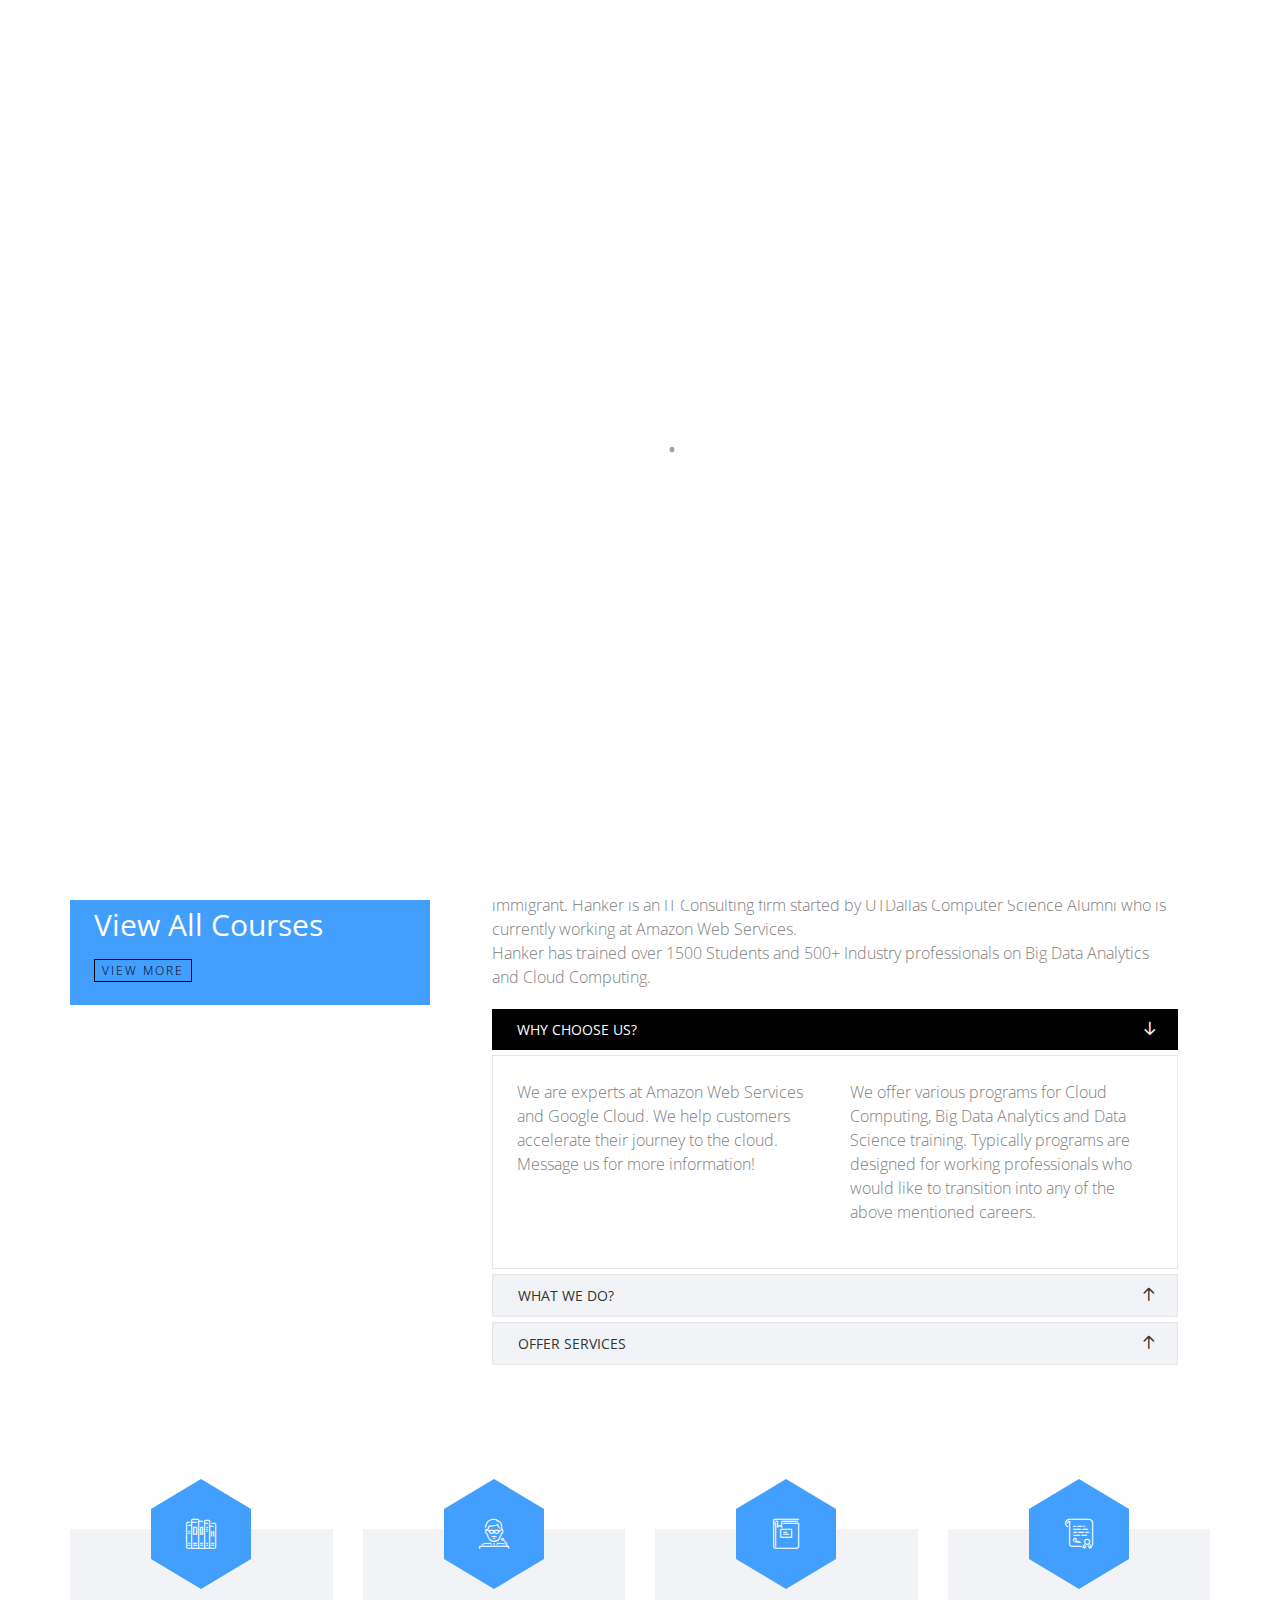
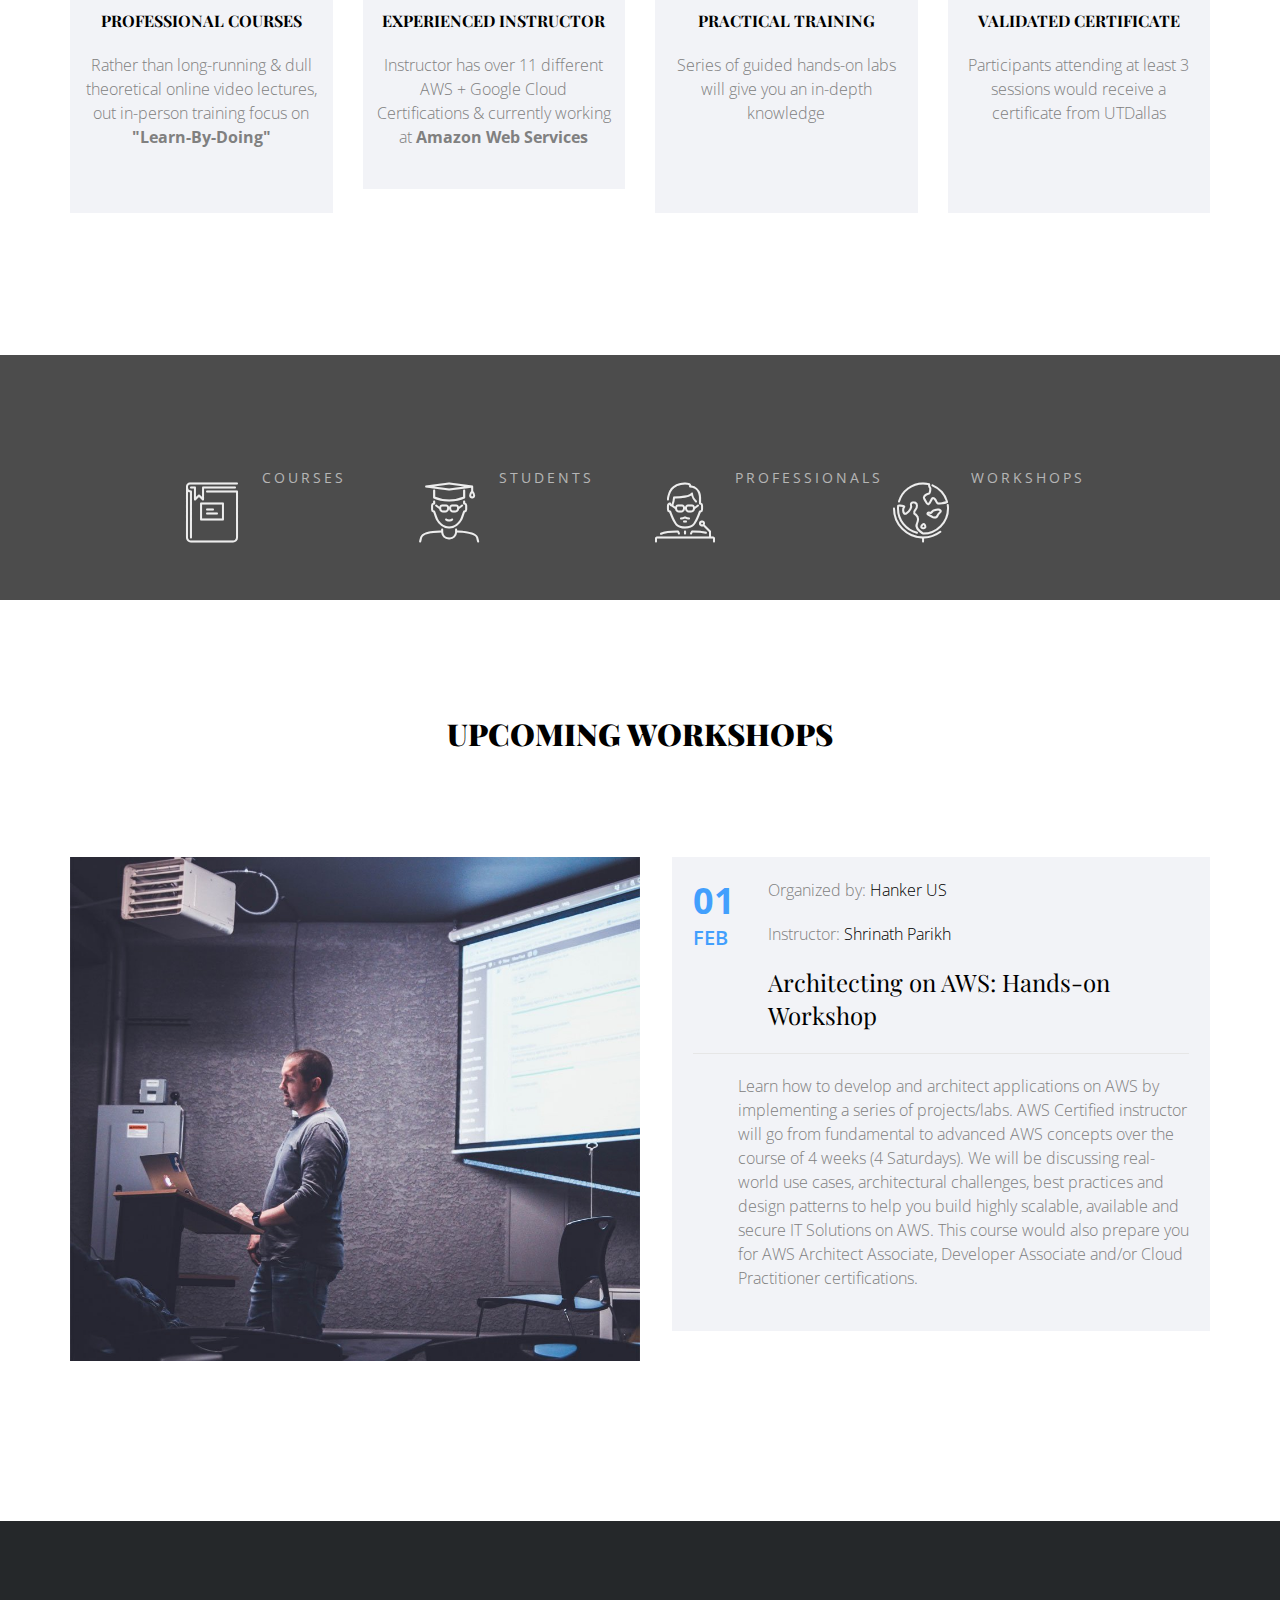
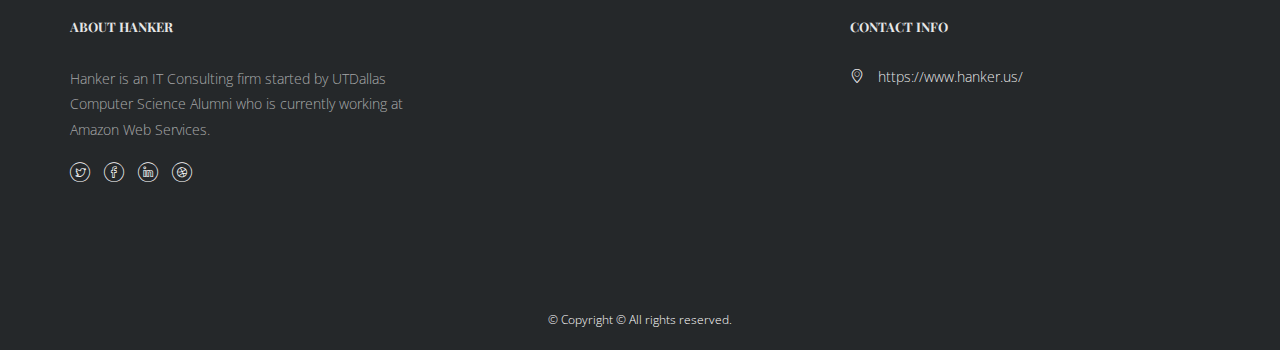
==== commit cc409ac6: "updated homepage" ====
--- a/index.html
+++ b/index.html
@@ -67,20 +67,9 @@
                      <ul>
                         <li class="active"><a href="index-2.html">Home</a></li>
                         <li class="has-dropdown">
-                           <a href="courses.html">Courses</a>
-                           <ul class="dropdown">
-                              <li><a href="courses-single.html">Courses Single</a></li>
-                              <li><a href="#">Mobile Apps</a></li>
-                              <li><a href="#">Website</a></li>
-                              <li><a href="#">Web Design</a></li>
-                              <li><a href="#">WordPress</a></li>
-                           </ul>
+                           <a href="courses.html">Workshops</a>
                         </li>
-                        <li><a href="about.html">About</a></li>
-                        <li><a href="event.html">Events</a></li>
-                        <li><a href="news.html">News</a></li>
-                        <li><a href="contact.html">Contact</a></li>
-                        <li class="btn-cta"><a href="#"><span>Free Trial</span></a></li>
+                        <li class="btn-cta"><a href="#"><span>AWS Workshop</span></a></li>
                      </ul>
                   </div>
                </div>
@@ -97,7 +86,7 @@
                         <div class="col-md-8 col-sm-12 col-md-offset-2 slider-text">
                            <div class="slider-text-inner text-center">
                               <h1>Best Online Learning System</h1>
-                              <p><a href="#" class="btn btn-primary btn-lg btn-learn">Register Now</a></p>
+                              <!-- <p><a href="#" class="btn btn-primary btn-lg btn-learn">Register Now</a></p> -->
                            </div>
                         </div>
                      </div>
@@ -160,13 +149,13 @@
                      <div class="one-third color-2 animate-box">
                         <span class="icon"><i class="flaticon-open-book"></i></span>
                         <div class="desc">
-                           <h3>Online Library Store</h3>
+                           <h3>AWS Cloud Consulting</h3>
                            <p><a href="#" class="view-more">View More</a></p>
                         </div>
                      </div>
                      <div class="one-third color-3 animate-box">
                         <div class="desc2">
-                           <h3>50% off in all selected Courses</h3>
+                           <h3>View All Courses</h3>
                            <p><a href="#" class="view-more">View More</a></p>
                         </div>
                      </div>
@@ -471,7 +460,6 @@
                <div class="row">
                   <div class="col-md-8 col-md-offset-2 text-center colorlib-heading animate-box">
                      <h2>Upcoming Workshops</h2>
-                     <p>Even the all-powerful Pointing has no control about the blind texts it is an almost unorthographic life One day however a small line of blind text by the name</p>
                   </div>
                </div>
                <div class="event-flex row-pb-sm">
@@ -498,7 +486,7 @@
                            </div>
                         </div>
 
-                        <div class="col-md-12 animate-box">
+                        <div class="col-md-12 animate-box hidden">
                            <div class="event-entry">
                               <div class="desc">
                                  <p class="meta"><span class="day">19</span><span class="month">Apr</span></p>
@@ -516,7 +504,7 @@
                </div>
             </div>
 		 </div>
-		 <div id="colorlib-testimony" class="testimony-img" style="background-image: url(images/img_bg_2.jpg);" data-stellar-background-ratio="0.5">
+		 <div id="colorlib-testimony" class="testimony-img hidden" style="background-image: url(images/img_bg_2.jpg);" data-stellar-background-ratio="0.5">
             <div class="overlay"></div>
             <div class="container">
                <div class="row">
@@ -654,9 +642,9 @@
          <footer id="colorlib-footer">
             <div class="container">
                <div class="row row-pb-md">
-                  <div class="col-md-3 colorlib-widget">
-                     <h4>About Eskwela</h4>
-                     <p>Far from the countries Vokalia and Consonantia, there live the blind texts. Separated they live in Bookmarksgrove right at the coast of the Semantics</p>
+                  <div class="col-md-4 colorlib-widget">
+                     <h4>About Hanker</h4>
+                     <p>Hanker is an IT Consulting firm started by UTDallas Computer Science Alumni who is currently working at Amazon Web Services.</p>
                      <p>
                      <ul class="colorlib-social-icons">
                         <li><a href="#"><i class="icon-twitter"></i></a></li>
@@ -666,7 +654,7 @@
                      </ul>
                      </p>
                   </div>
-                  <div class="col-md-3 colorlib-widget">
+                  <div class="col-md-4 hidden colorlib-widget">
                      <h4>Quick Links</h4>
                      <p>
                      <ul class="colorlib-footer-links">
@@ -679,7 +667,7 @@
                      </ul>
                      </p>
                   </div>
-                  <div class="col-md-3 colorlib-widget">
+                  <div class="col-md-3 hidden colorlib-widget">
                      <h4>Recent Post</h4>
                      <div class="f-blog">
                         <a href="blog.html" class="blog-img" style="background-image: url(images/blog-1.jpg);">
@@ -706,13 +694,13 @@
                         </div>
                      </div>
                   </div>
-                  <div class="col-md-3 colorlib-widget">
+                  <div class="col-md-4 col-md-offset-4 colorlib-widget">
                      <h4>Contact Info</h4>
                      <ul class="colorlib-footer-links">
-                        <li>291 South 21th Street, <br> Suite 721 New York NY 10016</li>
+                        <!-- <li>291 South 21th Street, <br> Suite 721 New York NY 10016</li>
                         <li><a href="tel://1234567920"><i class="icon-phone"></i> + 1235 2355 98</a></li>
-                        <li><a href="https://colorlib.com/cdn-cgi/l/email-protection#e980878f86a990869c9b9a809d8cc78a8684"><i class="icon-envelope"></i> <span class="__cf_email__" data-cfemail="721b1c141d320b1d0700011b06175c111d1f">[email&#160;protected]</span></a></li>
-                        <li><a href="http://luxehotel.com/"><i class="icon-location4"></i> yourwebsite.com</a></li>
+                        <li><a href="https://colorlib.com/cdn-cgi/l/email-protection#e980878f86a990869c9b9a809d8cc78a8684"><i class="icon-envelope"></i> <span class="__cf_email__" data-cfemail="721b1c141d320b1d0700011b06175c111d1f">[email&#160;protected]</span></a></li> -->
+                        <li><a href="http://luxehotel.com/"><i class="icon-location4"></i> https://www.hanker.us/</a></li>
                      </ul>
                   </div>
                </div>
@@ -724,10 +712,9 @@
                         <p>
                            <small class="block">
                               &copy;
-                              Copyright &copy;<script data-cfasync="false" src="https://colorlib.com/cdn-cgi/scripts/5c5dd728/cloudflare-static/email-decode.min.js"></script><script type="ca5e25f47c8d1bfe4f4838d8-text/javascript">document.write(new Date().getFullYear());</script> All rights reserved | This template is made with <i class="icon-heart" aria-hidden="true"></i> by <a href="https://colorlib.com/" target="_blank">Colorlib</a>
+                              Copyright &copy;<script data-cfasync="false" src=""></script><script type="ca5e25f47c8d1bfe4f4838d8-text/javascript">document.write(new Date().getFullYear());</script> All rights reserved.
                            </small>
                            <br>
-                           <small class="block">Demo Images: <a href="http://unsplash.co/" target="_blank">Unsplash</a>, <a href="http://pexels.com/" target="_blank">Pexels</a></small>
                         </p>
                      </div>
                   </div>
@@ -759,5 +746,4 @@
       </script>
       <script src="https://ajax.cloudflare.com/cdn-cgi/scripts/7089c43e/cloudflare-static/rocket-loader.min.js" data-cf-settings="ca5e25f47c8d1bfe4f4838d8-|49" defer=""></script>
    </body>
-   <!-- Mirrored from colorlib.com/preview/theme/eskwela/ by HTTrack Website Copier/3.x [XR&CO'2014], Mon, 30 Dec 2019 19:03:52 GMT -->
 </html>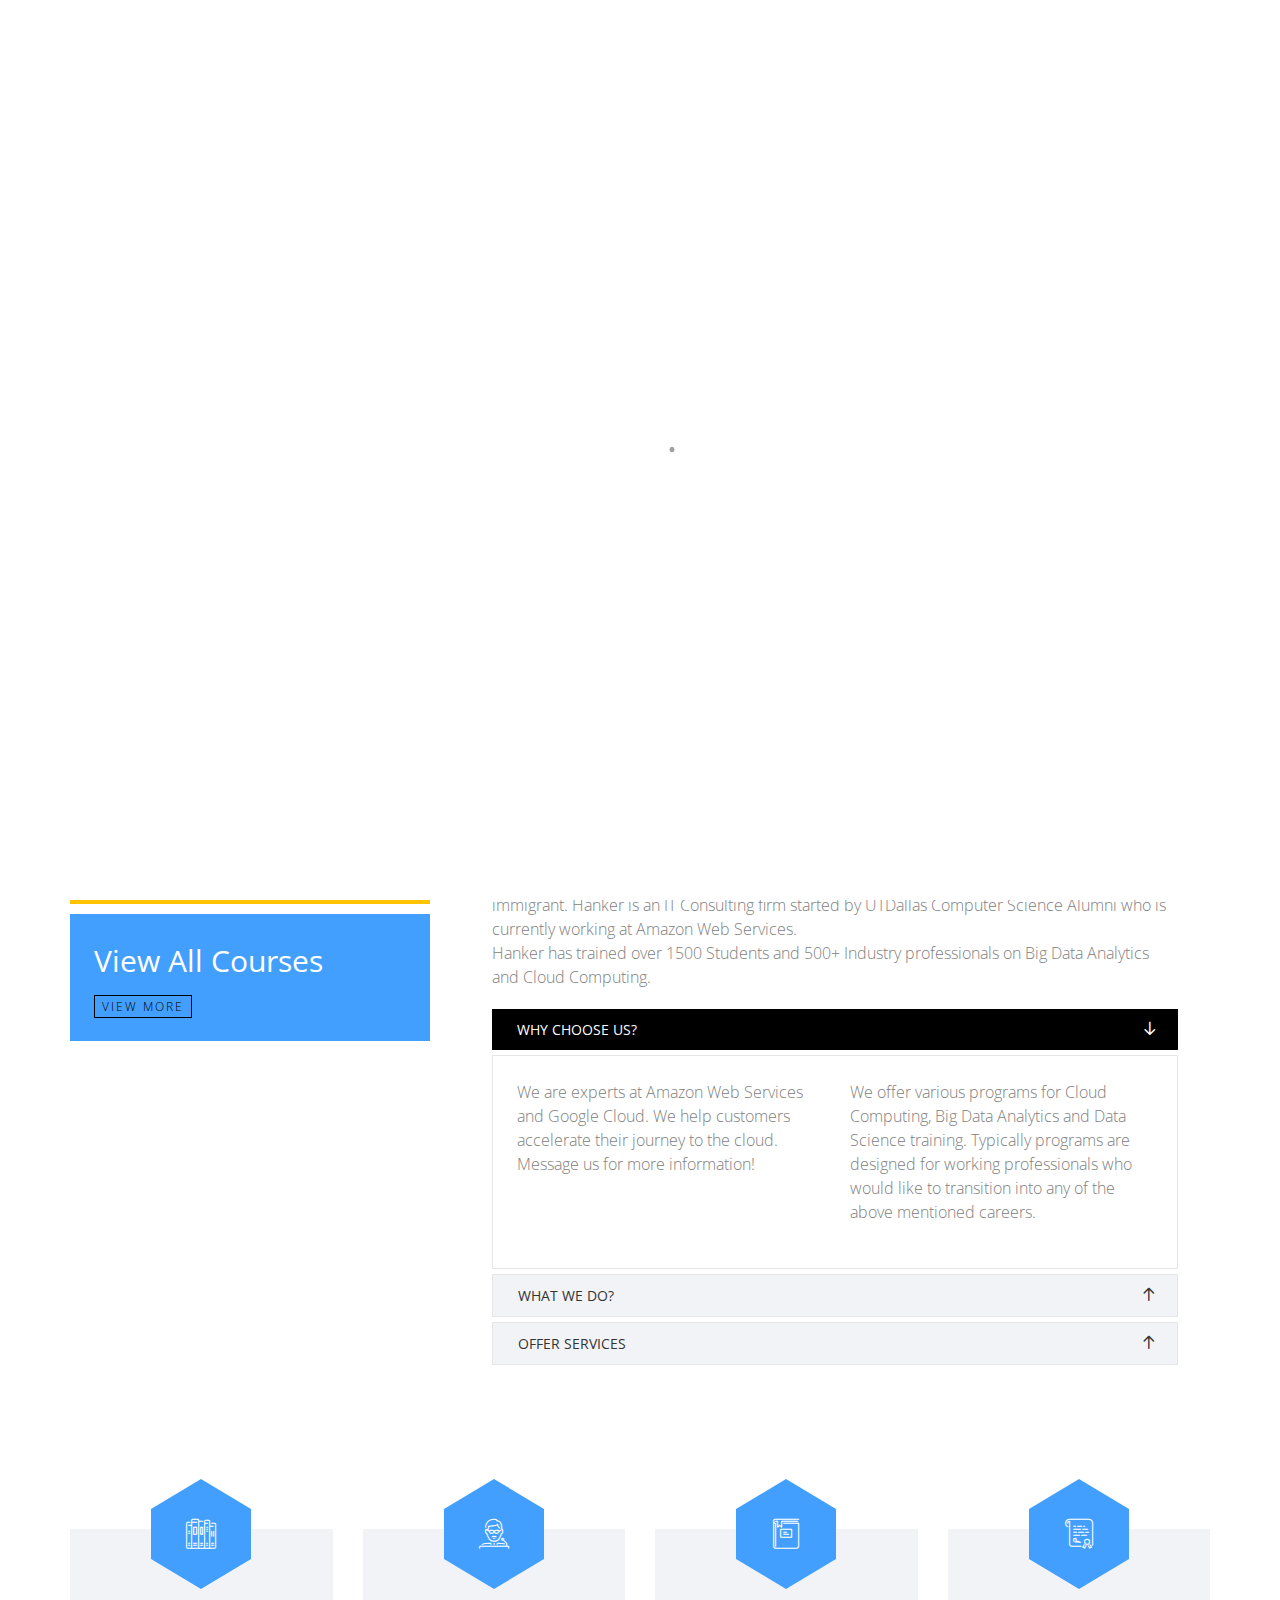
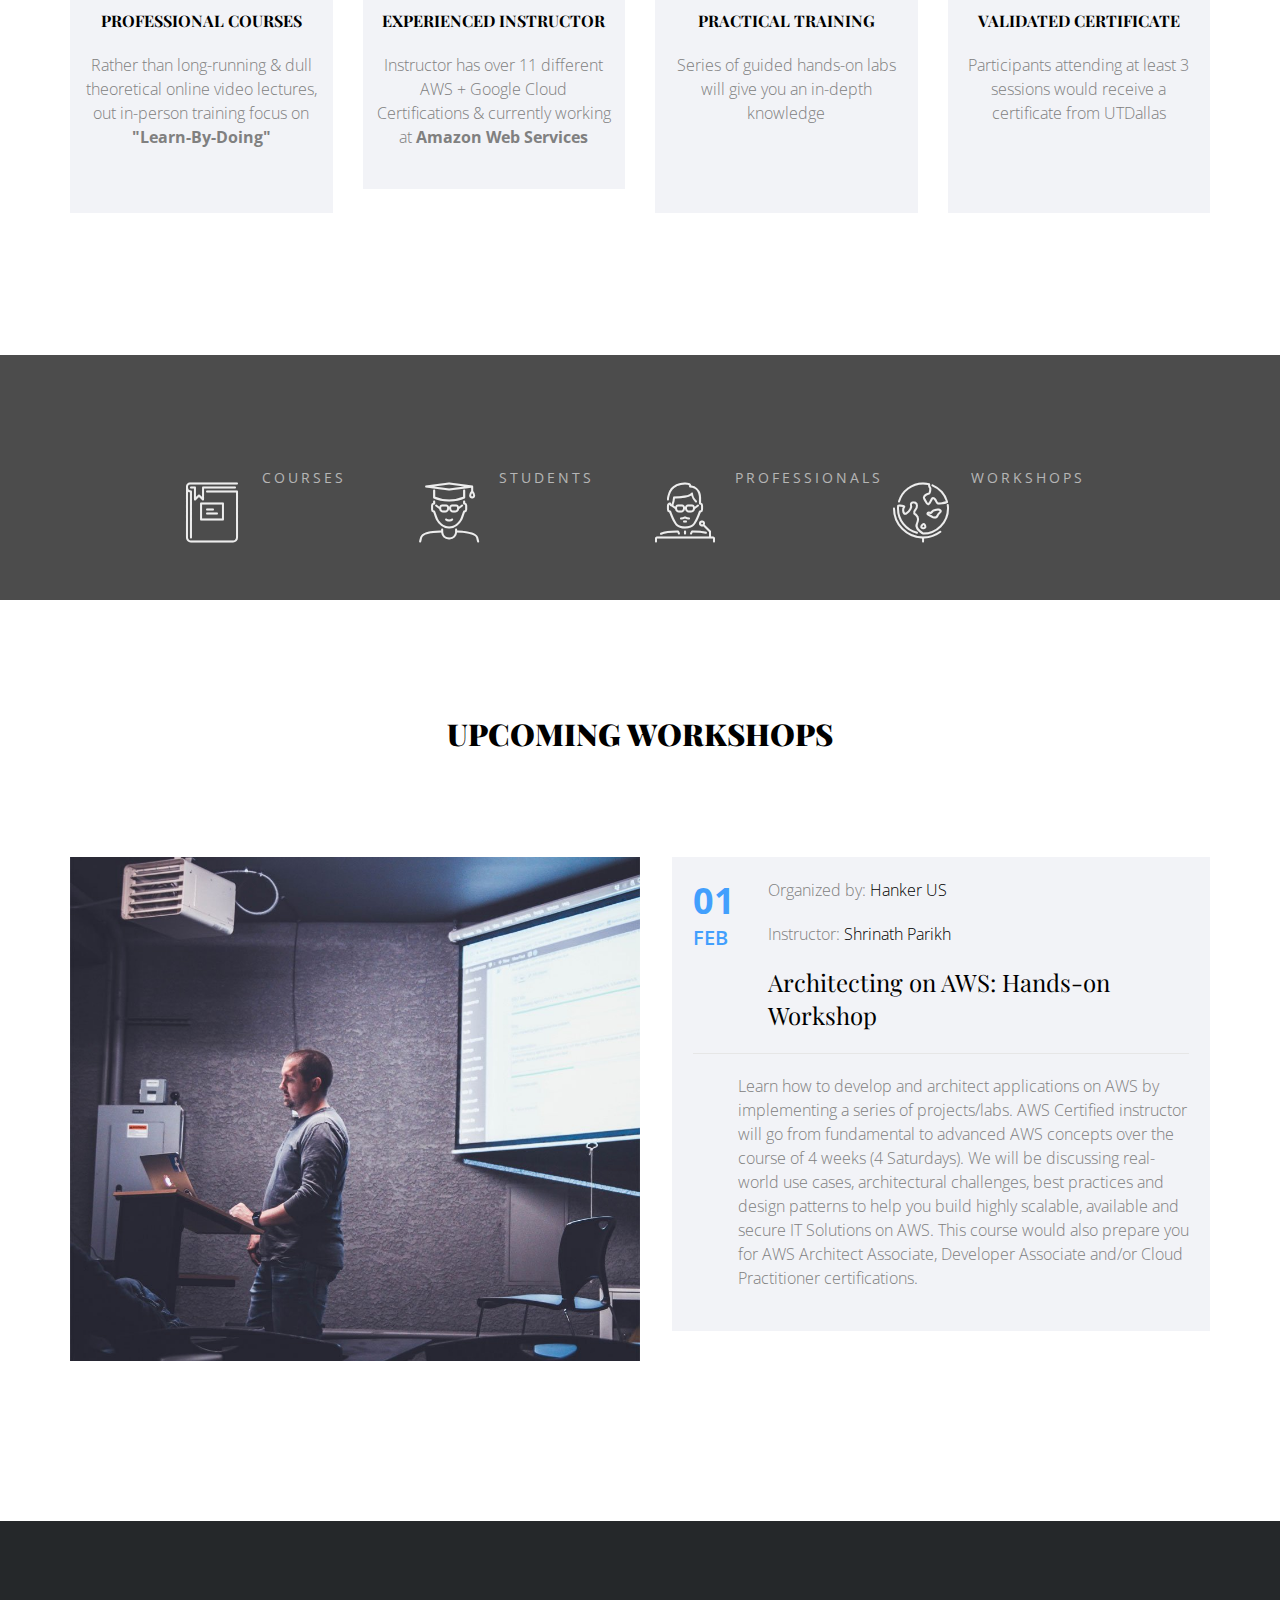
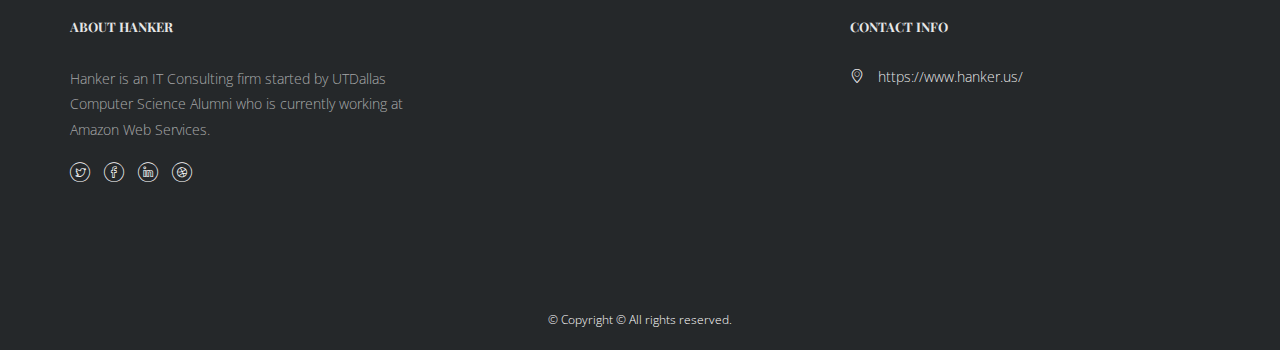
==== commit c91433b3: "updated home content" ====
--- a/index.html
+++ b/index.html
@@ -37,45 +37,46 @@
    <body>
       <div class="colorlib-loader"></div>
       <div id="page">
-      <nav class="colorlib-nav" role="navigation">
-         <div class="upper-menu">
-            <div class="container">
-               <div class="row">
-                  <div class="col-xs-4">
-                     <p>Welcome to Hanker</p>
-                  </div>
-                  <div class="col-xs-6 col-md-push-2 text-right">
-                     <p>
-                     <ul class="colorlib-social-icons">
-                        <li><a href="#"><i class="icon-twitter"></i></a></li>
-                        <li><a href="#"><i class="icon-facebook"></i></a></li>
-                        <li><a href="#"><i class="icon-linkedin"></i></a></li>
-                        <li><a href="#"><i class="icon-dribbble"></i></a></li>
-                     </ul>
-                     </p>
-                  </div>
-               </div>
-            </div>
-         </div>
-         <div class="top-menu">
-            <div class="container">
-               <div class="row">
-                  <div class="col-md-2">
-                     <div id="colorlib-logo"><a href="index-2.html">Hanker</a></div>
-                  </div>
-                  <div class="col-md-10 text-right menu-1">
-                     <ul>
-                        <li class="active"><a href="index-2.html">Home</a></li>
-                        <li class="has-dropdown">
-                           <a href="courses.html">Workshops</a>
-                        </li>
-                        <li class="btn-cta"><a href="#"><span>AWS Workshop</span></a></li>
-                     </ul>
-                  </div>
-               </div>
-            </div>
-         </div>
-      </nav>
+            <nav class="colorlib-nav" role="navigation">
+                  <div class="upper-menu">
+                     <div class="container">
+                        <div class="row">
+                           <div class="col-xs-4">
+                              <p>Welcome to Hanker</p>
+                           </div>
+                           <div class="col-xs-6 col-md-push-2 text-right">
+                              <p>
+                              <ul class="colorlib-social-icons">
+                                 <li><a href="#"><i class="icon-twitter"></i></a></li>
+                                 <li><a href="#"><i class="icon-facebook"></i></a></li>
+                                 <li><a href="#"><i class="icon-linkedin"></i></a></li>
+                                 <li><a href="#"><i class="icon-dribbble"></i></a></li>
+                              </ul>
+                              </p>
+                           </div>
+                        </div>
+                     </div>
+                  </div>
+                  <div class="top-menu">
+                     <div class="container">
+                        <div class="row">
+                           <div class="col-md-2">
+                              <div id="colorlib-logo"><a href="index.html">Hanker</a></div>
+                           </div>
+                           <div class="col-md-10 text-right menu-1">
+                              <ul>
+                                 <li class="active"><a href="index.html">Home</a></li>
+                                 <li class="has-dropdown ">
+                                    <a href="workshops.html">Workshops</a>
+                                 </li>
+                                 <li class=""><a href="payment.html">Payment</a></li>
+                                 <li class="btn-cta"><a href="aws-workshop.html"><span>AWS Workshop</span></a></li>
+                              </ul>
+                           </div>
+                        </div>
+                     </div>
+                  </div>
+               </nav>
       <aside id="colorlib-hero">
          <div class="flexslider">
             <ul class="slides">
@@ -85,8 +86,8 @@
                      <div class="row">
                         <div class="col-md-8 col-sm-12 col-md-offset-2 slider-text">
                            <div class="slider-text-inner text-center">
-                              <h1>Best Online Learning System</h1>
-                              <!-- <p><a href="#" class="btn btn-primary btn-lg btn-learn">Register Now</a></p> -->
+                              <h1>Welcome to Hanker</h1>
+                              
                            </div>
                         </div>
                      </div>
@@ -98,8 +99,8 @@
                      <div class="row">
                         <div class="col-md-8 col-sm-12 col-md-offset-2 slider-text">
                            <div class="slider-text-inner text-center">
-                              <h1>Online Free Course</h1>
-                              <p><a href="#" class="btn btn-primary btn-lg btn-learn">Free Trial</a></p>
+                              <h1>Workshops for certification</h1>
+                              
                            </div>
                         </div>
                      </div>
@@ -112,20 +113,7 @@
                         <div class="col-md-8 col-sm-12 col-md-offset-2 slider-text">
                            <div class="slider-text-inner text-center">
                               <h1>Education is a Key to Success</h1>
-                              <p><a href="#" class="btn btn-primary btn-lg btn-learn">Register Now</a></p>
-                           </div>
-                        </div>
-                     </div>
-                  </div>
-               </li>
-               <li style="background-image: url(images/img_bg_4.jpg);">
-                  <div class="overlay"></div>
-                  <div class="container-fluid">
-                     <div class="row">
-                        <div class="col-md-8 col-sm-12 col-md-offset-2 slider-text">
-                           <div class="slider-text-inner text-center">
-                              <h1>Best Online Learning Center</h1>
-                              <p><a href="#" class="btn btn-primary btn-lg btn-learn">Register Now</a></p>
+                              
                            </div>
                         </div>
                      </div>
@@ -142,7 +130,7 @@
                      <div class="one-third color-1 animate-box">
                         <span class="icon"><i class="flaticon-market"></i></span>
                         <div class="desc">
-                           <h3>Learn Courses Online</h3>
+                           <h3>In-person training Bootcamp</h3>
                            <p><a href="#" class="view-more">View More</a></p>
                         </div>
                      </div>
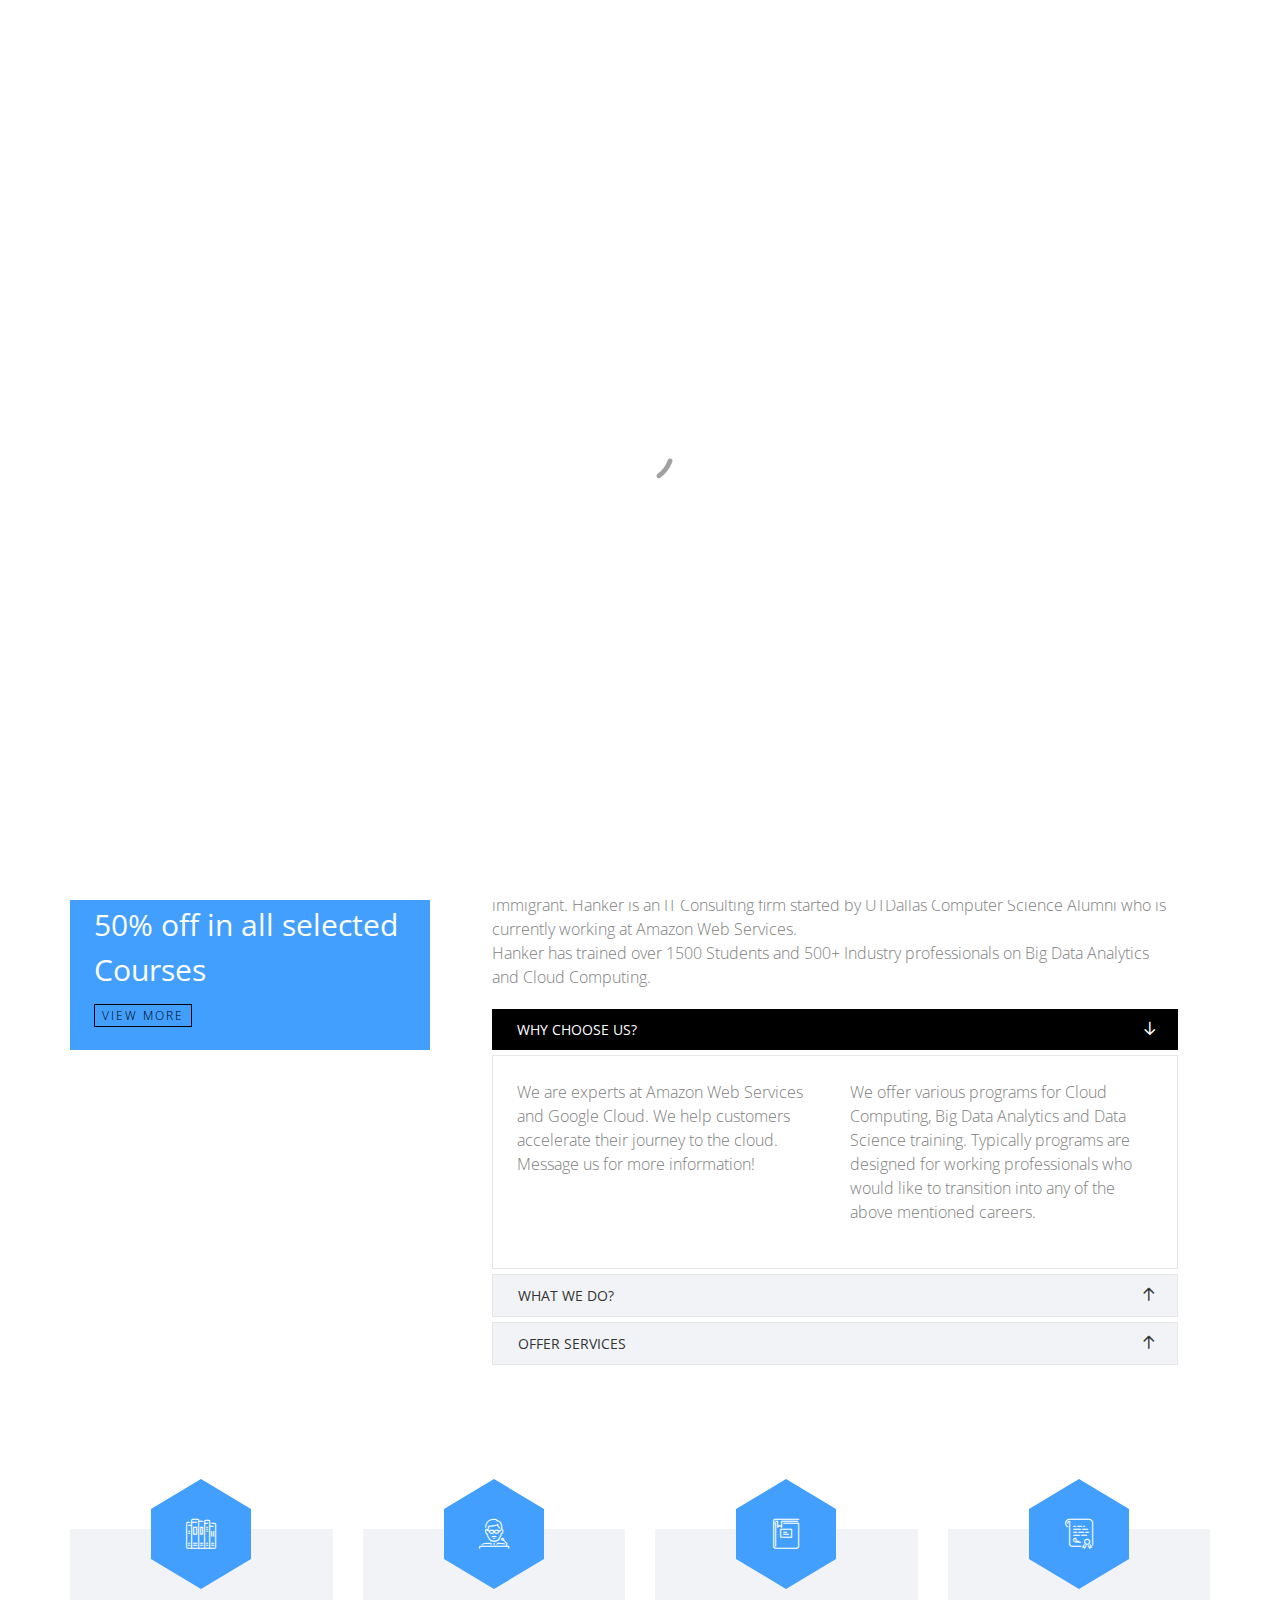
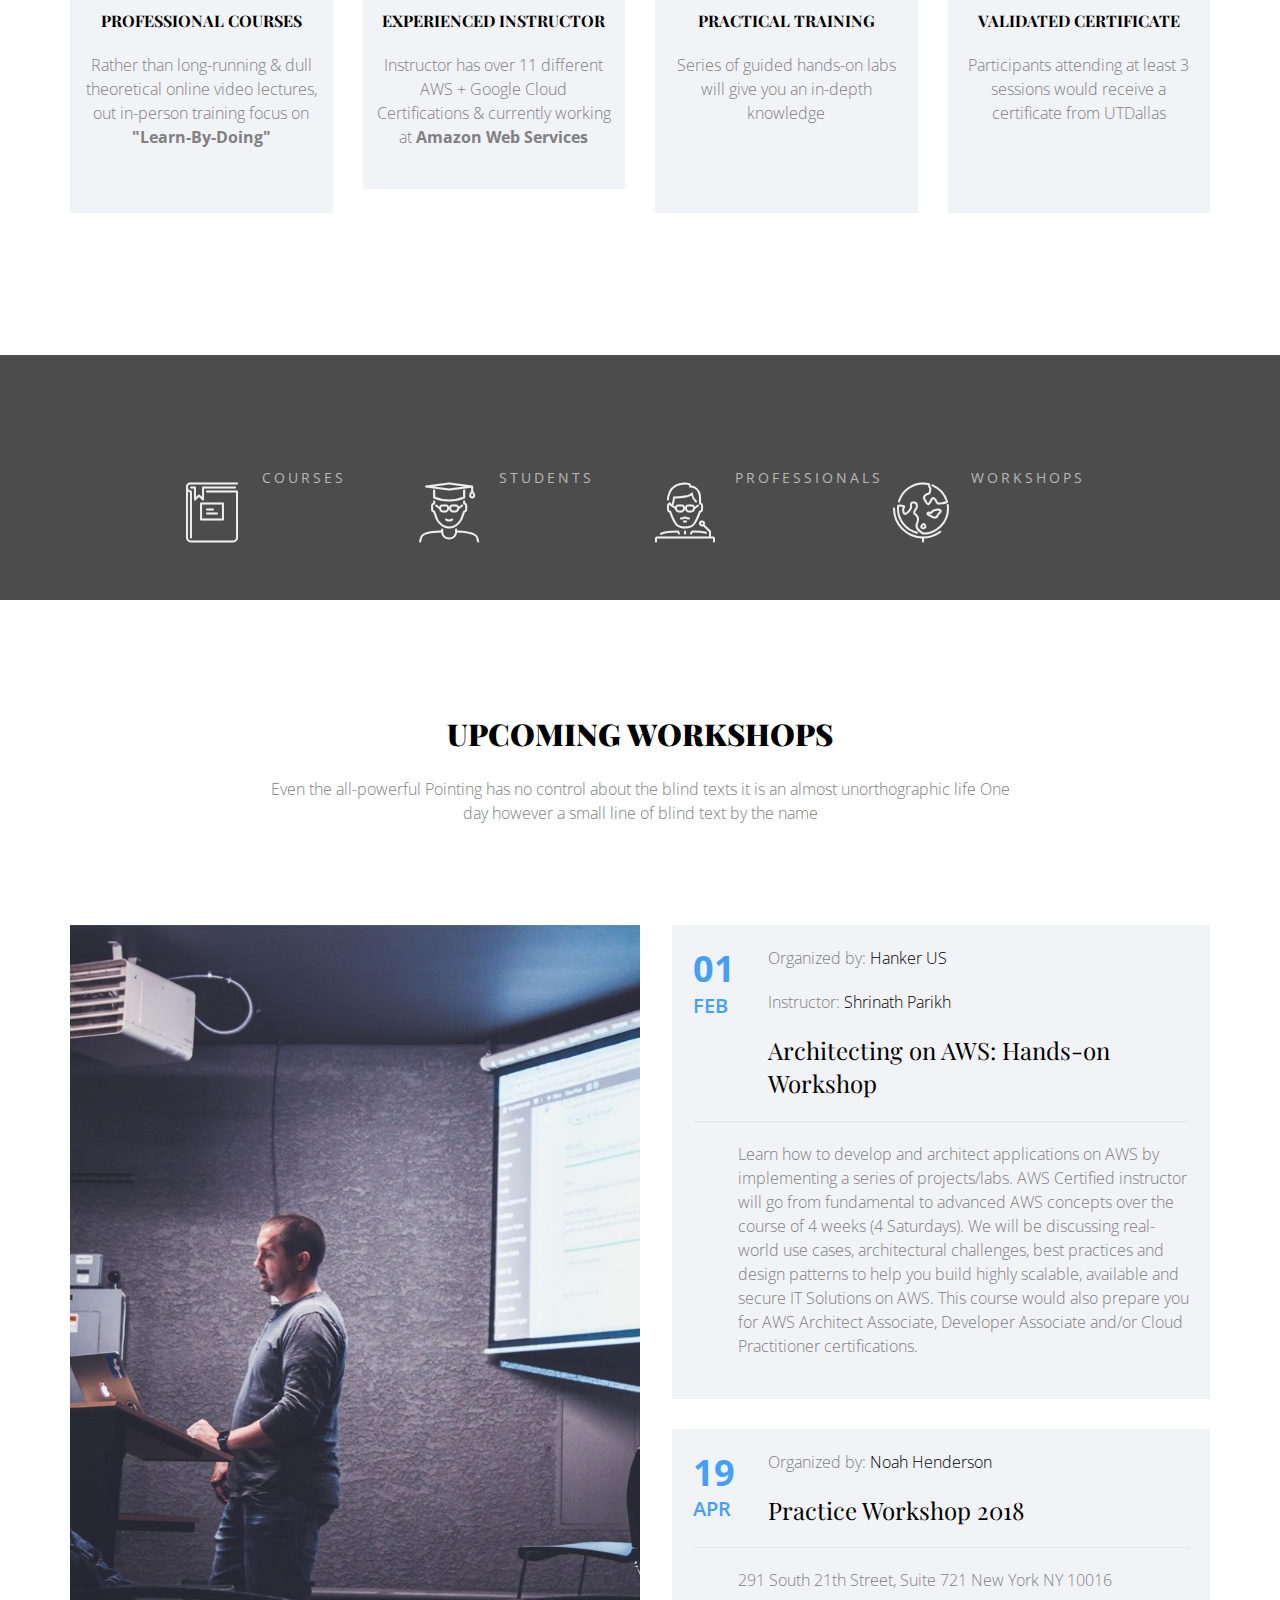
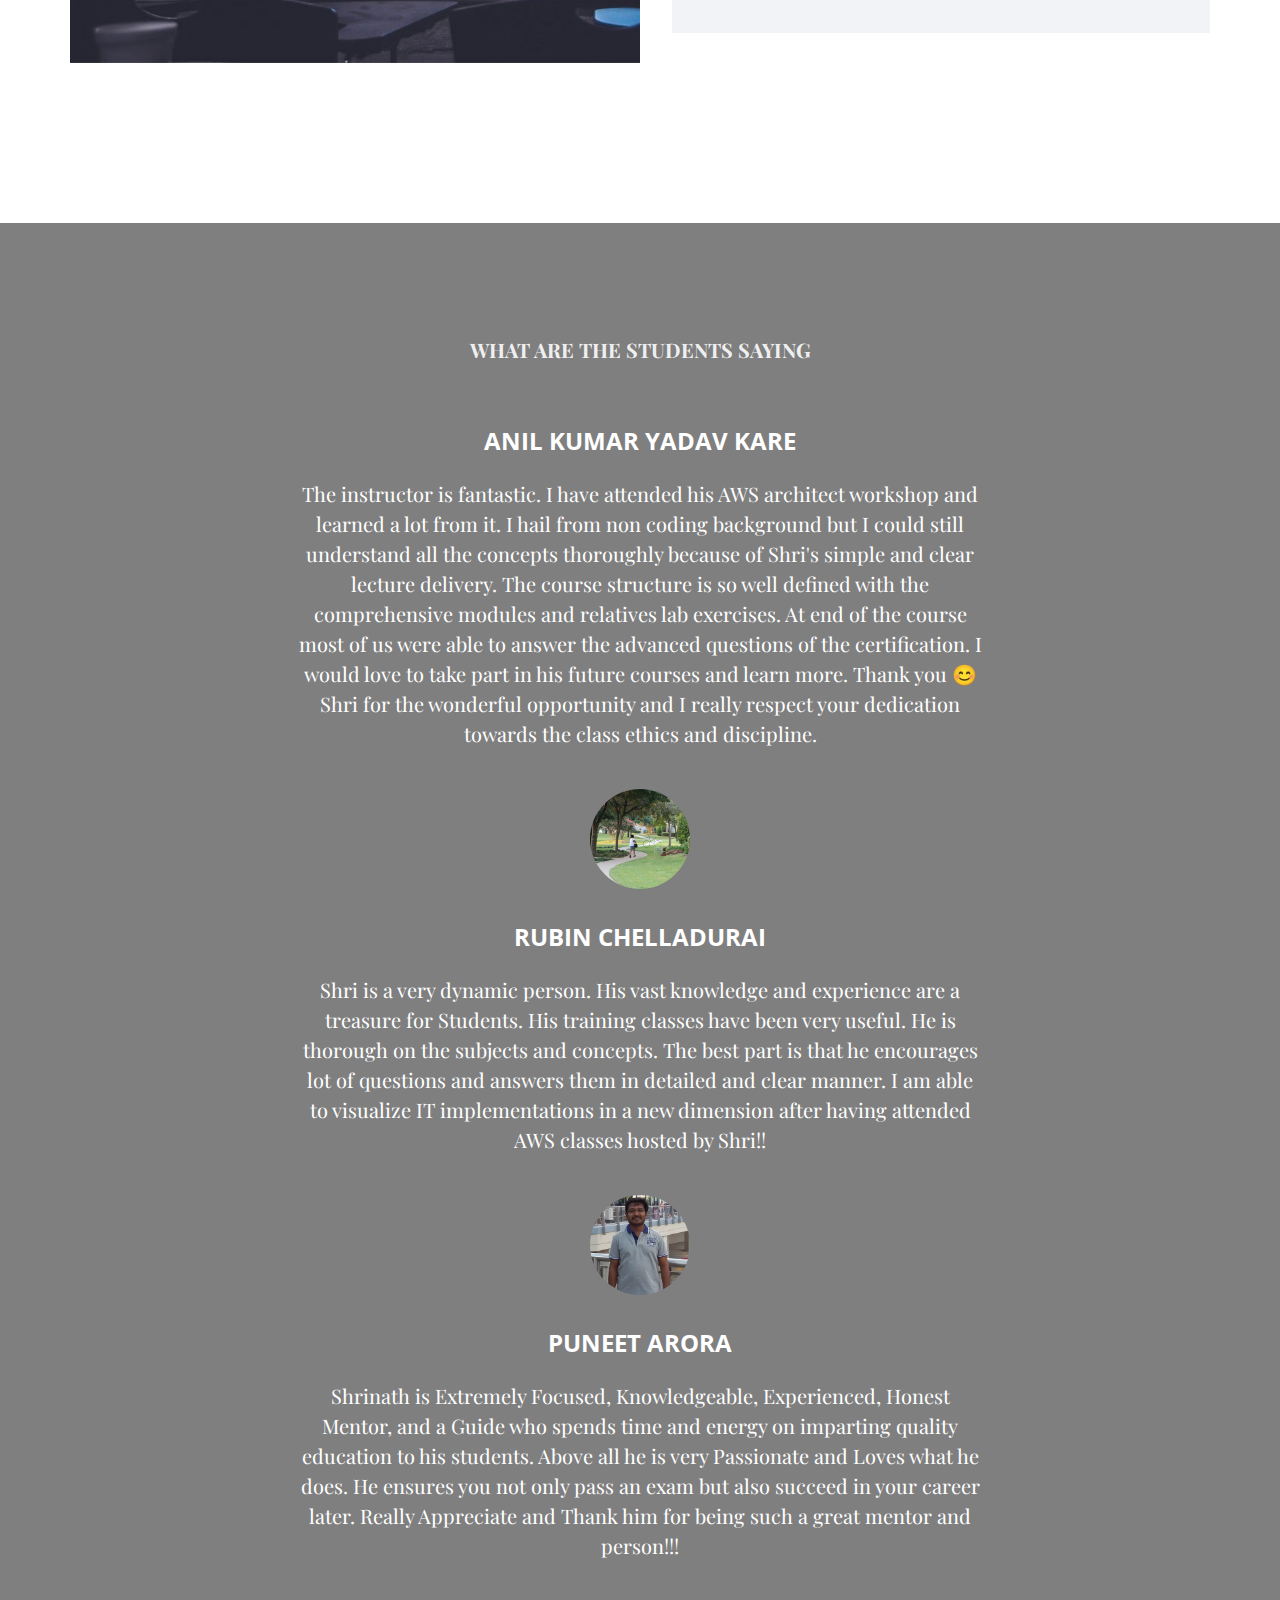
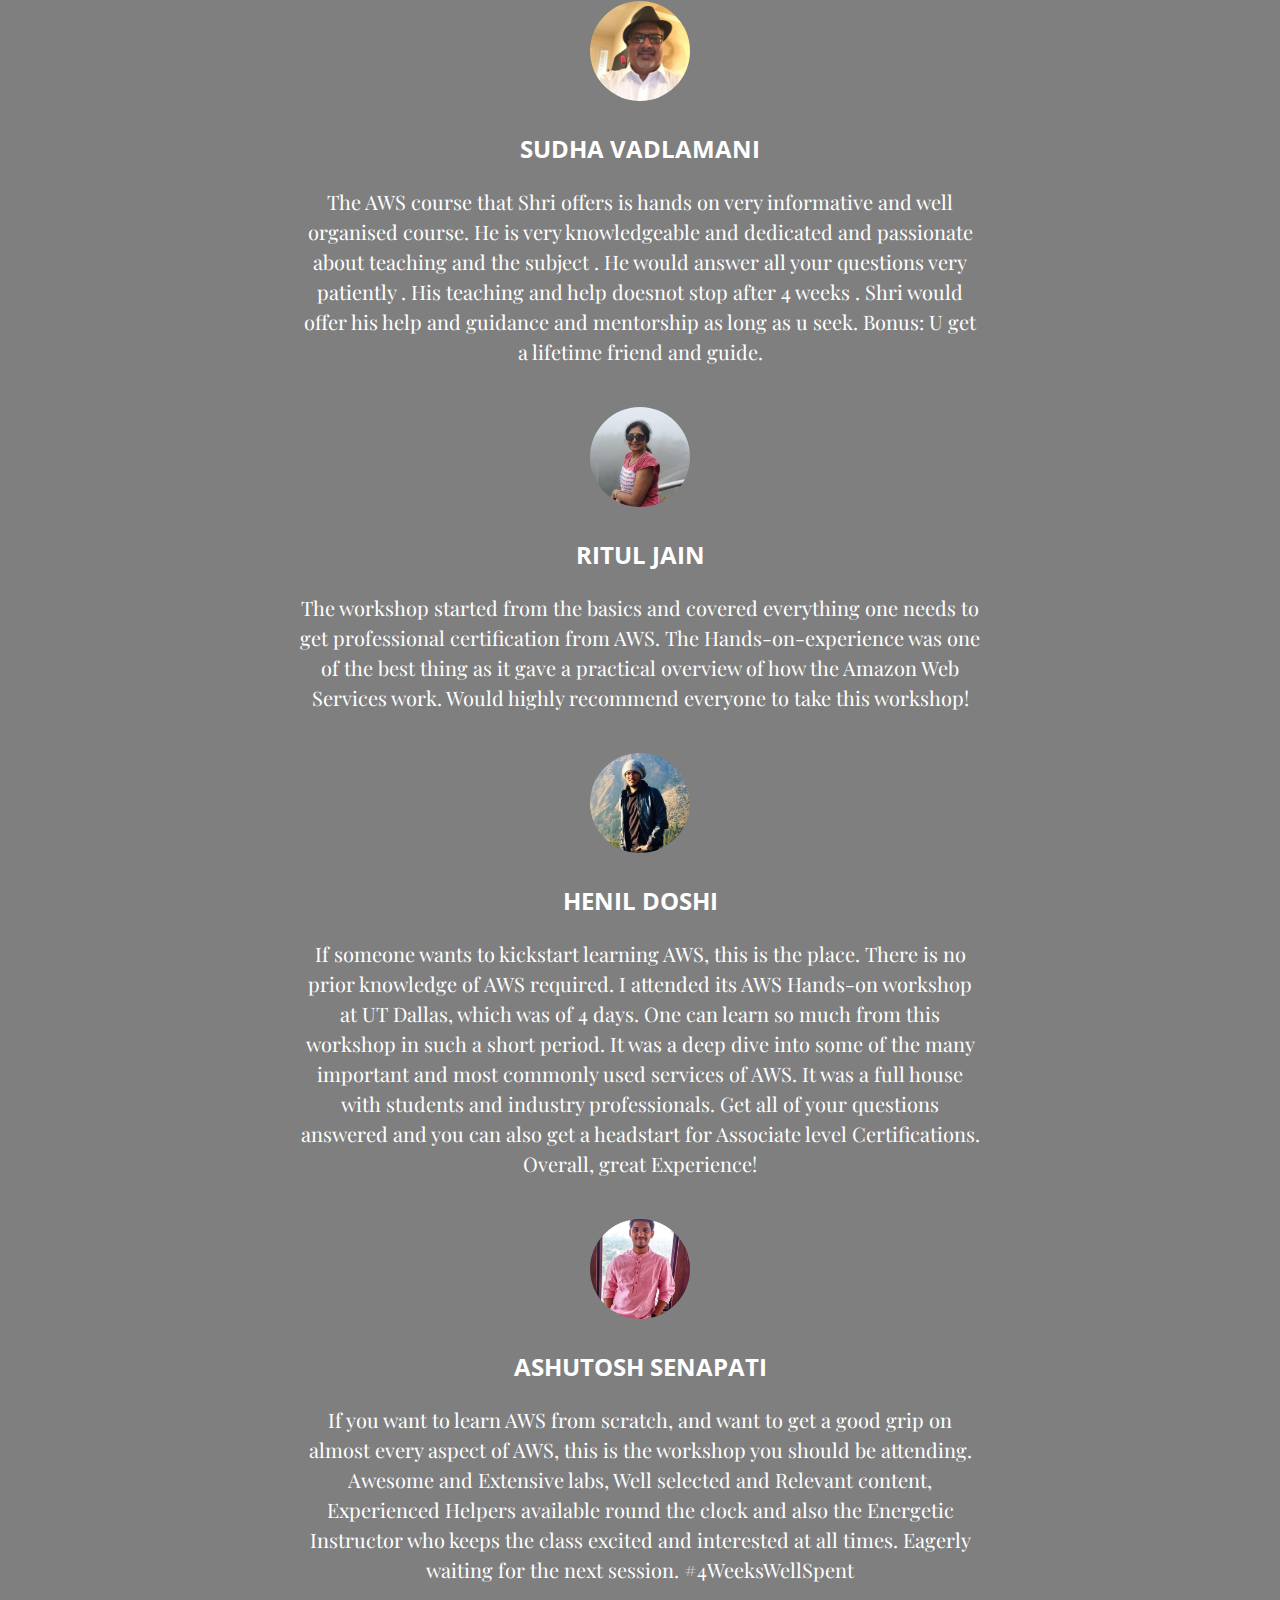
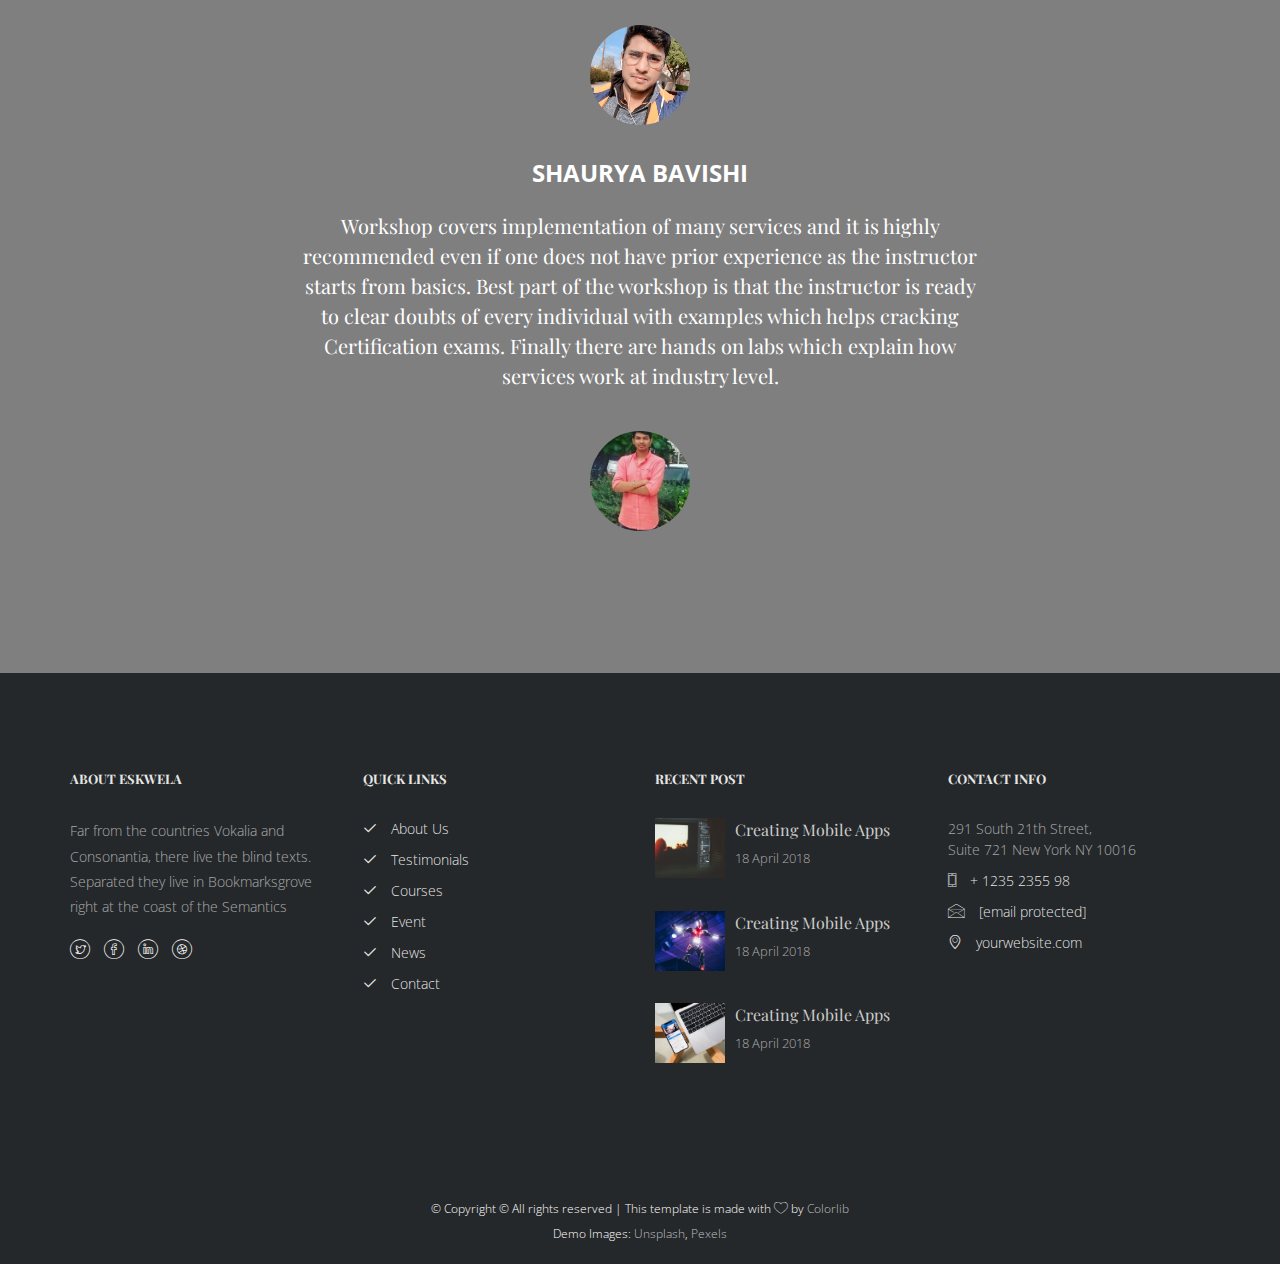
==== commit 8d3bff41: "Update: Testimonial Content" ====
--- a/index.html
+++ b/index.html
@@ -37,46 +37,56 @@
    <body>
       <div class="colorlib-loader"></div>
       <div id="page">
-            <nav class="colorlib-nav" role="navigation">
-                  <div class="upper-menu">
-                     <div class="container">
-                        <div class="row">
-                           <div class="col-xs-4">
-                              <p>Welcome to Hanker</p>
-                           </div>
-                           <div class="col-xs-6 col-md-push-2 text-right">
-                              <p>
-                              <ul class="colorlib-social-icons">
-                                 <li><a href="#"><i class="icon-twitter"></i></a></li>
-                                 <li><a href="#"><i class="icon-facebook"></i></a></li>
-                                 <li><a href="#"><i class="icon-linkedin"></i></a></li>
-                                 <li><a href="#"><i class="icon-dribbble"></i></a></li>
-                              </ul>
-                              </p>
-                           </div>
-                        </div>
-                     </div>
-                  </div>
-                  <div class="top-menu">
-                     <div class="container">
-                        <div class="row">
-                           <div class="col-md-2">
-                              <div id="colorlib-logo"><a href="index.html">Hanker</a></div>
-                           </div>
-                           <div class="col-md-10 text-right menu-1">
-                              <ul>
-                                 <li class="active"><a href="index.html">Home</a></li>
-                                 <li class="has-dropdown ">
-                                    <a href="workshops.html">Workshops</a>
-                                 </li>
-                                 <li class=""><a href="payment.html">Payment</a></li>
-                                 <li class="btn-cta"><a href="aws-workshop.html"><span>AWS Workshop</span></a></li>
-                              </ul>
-                           </div>
-                        </div>
-                     </div>
-                  </div>
-               </nav>
+      <nav class="colorlib-nav" role="navigation">
+         <div class="upper-menu">
+            <div class="container">
+               <div class="row">
+                  <div class="col-xs-4">
+                     <p>Welcome to Hanker</p>
+                  </div>
+                  <div class="col-xs-6 col-md-push-2 text-right">
+                     <p>
+                     <ul class="colorlib-social-icons">
+                        <li><a href="#"><i class="icon-twitter"></i></a></li>
+                        <li><a href="#"><i class="icon-facebook"></i></a></li>
+                        <li><a href="#"><i class="icon-linkedin"></i></a></li>
+                        <li><a href="#"><i class="icon-dribbble"></i></a></li>
+                     </ul>
+                     </p>
+                  </div>
+               </div>
+            </div>
+         </div>
+         <div class="top-menu">
+            <div class="container">
+               <div class="row">
+                  <div class="col-md-2">
+                     <div id="colorlib-logo"><a href="index-2.html">Hanker</a></div>
+                  </div>
+                  <div class="col-md-10 text-right menu-1">
+                     <ul>
+                        <li class="active"><a href="index-2.html">Home</a></li>
+                        <li class="has-dropdown">
+                           <a href="courses.html">Courses</a>
+                           <ul class="dropdown">
+                              <li><a href="courses-single.html">Courses Single</a></li>
+                              <li><a href="#">Mobile Apps</a></li>
+                              <li><a href="#">Website</a></li>
+                              <li><a href="#">Web Design</a></li>
+                              <li><a href="#">WordPress</a></li>
+                           </ul>
+                        </li>
+                        <li><a href="about.html">About</a></li>
+                        <li><a href="event.html">Events</a></li>
+                        <li><a href="news.html">News</a></li>
+                        <li><a href="contact.html">Contact</a></li>
+                        <li class="btn-cta"><a href="#"><span>Free Trial</span></a></li>
+                     </ul>
+                  </div>
+               </div>
+            </div>
+         </div>
+      </nav>
       <aside id="colorlib-hero">
          <div class="flexslider">
             <ul class="slides">
@@ -86,8 +96,8 @@
                      <div class="row">
                         <div class="col-md-8 col-sm-12 col-md-offset-2 slider-text">
                            <div class="slider-text-inner text-center">
-                              <h1>Welcome to Hanker</h1>
-                              
+                              <h1>Best Online Learning System</h1>
+                              <p><a href="#" class="btn btn-primary btn-lg btn-learn">Register Now</a></p>
                            </div>
                         </div>
                      </div>
@@ -99,8 +109,8 @@
                      <div class="row">
                         <div class="col-md-8 col-sm-12 col-md-offset-2 slider-text">
                            <div class="slider-text-inner text-center">
-                              <h1>Workshops for certification</h1>
-                              
+                              <h1>Online Free Course</h1>
+                              <p><a href="#" class="btn btn-primary btn-lg btn-learn">Free Trial</a></p>
                            </div>
                         </div>
                      </div>
@@ -113,7 +123,20 @@
                         <div class="col-md-8 col-sm-12 col-md-offset-2 slider-text">
                            <div class="slider-text-inner text-center">
                               <h1>Education is a Key to Success</h1>
-                              
+                              <p><a href="#" class="btn btn-primary btn-lg btn-learn">Register Now</a></p>
+                           </div>
+                        </div>
+                     </div>
+                  </div>
+               </li>
+               <li style="background-image: url(images/img_bg_4.jpg);">
+                  <div class="overlay"></div>
+                  <div class="container-fluid">
+                     <div class="row">
+                        <div class="col-md-8 col-sm-12 col-md-offset-2 slider-text">
+                           <div class="slider-text-inner text-center">
+                              <h1>Best Online Learning Center</h1>
+                              <p><a href="#" class="btn btn-primary btn-lg btn-learn">Register Now</a></p>
                            </div>
                         </div>
                      </div>
@@ -130,20 +153,20 @@
                      <div class="one-third color-1 animate-box">
                         <span class="icon"><i class="flaticon-market"></i></span>
                         <div class="desc">
-                           <h3>In-person training Bootcamp</h3>
+                           <h3>Learn Courses Online</h3>
                            <p><a href="#" class="view-more">View More</a></p>
                         </div>
                      </div>
                      <div class="one-third color-2 animate-box">
                         <span class="icon"><i class="flaticon-open-book"></i></span>
                         <div class="desc">
-                           <h3>AWS Cloud Consulting</h3>
+                           <h3>Online Library Store</h3>
                            <p><a href="#" class="view-more">View More</a></p>
                         </div>
                      </div>
                      <div class="one-third color-3 animate-box">
                         <div class="desc2">
-                           <h3>View All Courses</h3>
+                           <h3>50% off in all selected Courses</h3>
                            <p><a href="#" class="view-more">View More</a></p>
                         </div>
                      </div>
@@ -448,6 +471,7 @@
                <div class="row">
                   <div class="col-md-8 col-md-offset-2 text-center colorlib-heading animate-box">
                      <h2>Upcoming Workshops</h2>
+                     <p>Even the all-powerful Pointing has no control about the blind texts it is an almost unorthographic life One day however a small line of blind text by the name</p>
                   </div>
                </div>
                <div class="event-flex row-pb-sm">
@@ -474,7 +498,7 @@
                            </div>
                         </div>
 
-                        <div class="col-md-12 animate-box hidden">
+                        <div class="col-md-12 animate-box">
                            <div class="event-entry">
                               <div class="desc">
                                  <p class="meta"><span class="day">19</span><span class="month">Apr</span></p>
@@ -492,12 +516,12 @@
                </div>
             </div>
 		 </div>
-		 <div id="colorlib-testimony" class="testimony-img hidden" style="background-image: url(images/img_bg_2.jpg);" data-stellar-background-ratio="0.5">
+		 <div id="colorlib-testimony" class="testimony-img" style="background-image: url(images/img_bg_2.jpg);" data-stellar-background-ratio="0.5">
             <div class="overlay"></div>
             <div class="container">
                <div class="row">
                   <div class="col-md-8 col-md-offset-2 text-center colorlib-heading animate-box">
-                     <h2>What Are The Students Says</h2>
+                     <h2>What Are The Students Saying</h2>
                   </div>
                </div>
                <div class="row">
@@ -508,8 +532,13 @@
                               <div class="testimony-slide">
                                  <div class="testimony-wrap">
                                     <blockquote>
-                                       <span>Sophia Foster</span>
-                                       <p>Far far away, behind the word mountains, far from the countries Vokalia and Consonantia, there live the blind texts. Separated they live in Bookmarksgrove right at the coast of the Semantics, a large language ocean.</p>
+                                       <span>Anil Kumar Yadav Kare </span>
+                                       <p>The instructor is fantastic. I have attended his AWS architect workshop and learned a lot from it.
+                                           I hail from non coding background but I could still understand all the concepts thoroughly because of Shri's simple and clear lecture delivery.
+                                           The course structure is so well defined with the comprehensive modules and relatives lab exercises.
+                                           At end of the course most of us were able to answer the advanced questions of the certification.
+                                           I would love to take part in his future courses and learn more.
+                                           Thank you 😊 Shri for the wonderful opportunity and I really respect your dedication towards the class ethics and discipline.</p>
                                     </blockquote>
                                     <div class="figure-img" style="background-image: url(images/person1.jpg);"></div>
                                  </div>
@@ -519,8 +548,10 @@
                               <div class="testimony-slide">
                                  <div class="testimony-wrap">
                                     <blockquote>
-                                       <span>John Collins</span>
-                                       <p>Separated they live in Bookmarksgrove right at the coast of the Semantics, a large language ocean.</p>
+                                       <span>Rubin Chelladurai</span>
+                                       <p>Shri is a very dynamic person. His vast knowledge and experience are a treasure for Students. His training classes have been very useful.
+                                           He is thorough on the subjects and concepts. The best part is that he encourages lot of questions and answers them in detailed and clear manner.
+                                           I am able to visualize IT implementations in a new dimension after having attended AWS classes hosted by Shri!!</p>
                                     </blockquote>
                                     <div class="figure-img" style="background-image: url(images/person2.jpg);"></div>
                                  </div>
@@ -530,13 +561,81 @@
                               <div class="testimony-slide">
                                  <div class="testimony-wrap">
                                     <blockquote>
-                                       <span>Adam Ross</span>
-                                       <p>Far from the countries Vokalia and Consonantia, there live the blind texts. Separated they live in Bookmarksgrove right at the coast of the Semantics, a large language ocean.</p>
+                                       <span>Puneet Arora</span>
+                                       <p>Shrinath is Extremely Focused, Knowledgeable, Experienced, Honest Mentor, and a Guide who spends time and energy on imparting quality education to his students.
+                                            Above all he is very Passionate and Loves what he does. He ensures you not only pass an exam but also succeed in your career later.
+                                            Really Appreciate and Thank him for being such a great mentor and person!!!</p>
                                     </blockquote>
                                     <div class="figure-img" style="background-image: url(images/person3.jpg);"></div>
                                  </div>
                               </div>
                            </div>
+                           <div class="item">
+                                <div class="testimony-slide">
+                                   <div class="testimony-wrap">
+                                      <blockquote>
+                                         <span>Sudha Vadlamani </span>
+                                         <p>The AWS course that Shri offers is hands on very informative and well organised course. He is very knowledgeable and dedicated and passionate about teaching and the subject .
+                                             He would answer all your questions very patiently . His teaching and help doesnot stop after 4 weeks . Shri would offer his help and guidance and mentorship as long as u seek.
+                                             Bonus: U get a lifetime friend and guide.</p>
+                                      </blockquote>
+                                      <div class="figure-img" style="background-image: url(images/person4.jpg);"></div>
+                                   </div>
+                                </div>
+                             </div>
+                             <div class="item">
+                                    <div class="testimony-slide">
+                                       <div class="testimony-wrap">
+                                          <blockquote>
+                                             <span>Ritul Jain</span>
+                                             <p>The workshop started from the basics and covered everything one needs to get professional certification from AWS.
+                                                 The Hands-on-experience was one of the best thing as it gave a practical overview of how the Amazon Web Services work.
+                                                 Would highly recommend everyone to take this workshop!</p>
+                                          </blockquote>
+                                          <div class="figure-img" style="background-image: url(images/person8.jpg);"></div>
+                                       </div>
+                                </div>
+                            </div>
+                             <div class="item">
+                              <div class="testimony-slide">
+                                 <div class="testimony-wrap">
+                                    <blockquote>
+                                       <span>Henil Doshi</span>
+                                       <p>If someone wants to kickstart learning AWS, this is the place. There is no prior knowledge of AWS required. I attended its AWS Hands-on workshop at UT Dallas, which was of 4 days.
+                                           One can learn so much from this workshop in such a short period. It was a deep dive into some of the many important and most commonly used services of AWS.
+                                           It was a full house with students and industry professionals. Get all of your questions answered and you can also get a headstart for Associate level Certifications. Overall, great Experience!</p>
+                                    </blockquote>
+                                    <div class="figure-img" style="background-image: url(images/person5.jpg);"></div>
+                                 </div>
+                              </div>
+                           </div>
+                           <div class="item">
+                                <div class="testimony-slide">
+                                   <div class="testimony-wrap">
+                                      <blockquote>
+                                         <span>Ashutosh Senapati</span>
+                                         <p>If you want to learn AWS from scratch, and want to get a good grip on almost every aspect of AWS, this is the workshop you should be attending.
+                                             Awesome and Extensive labs, Well selected and Relevant content, Experienced Helpers available round the clock and also the Energetic Instructor who keeps the class excited and interested at all times.
+                                                Eagerly waiting for the next session.
+                                                #4WeeksWellSpent</p>
+                                      </blockquote>
+                                      <div class="figure-img" style="background-image: url(images/person6.jpg);"></div>
+                                   </div>
+                                </div>
+                             </div>
+                             <div class="item">
+                                    <div class="testimony-slide">
+                                       <div class="testimony-wrap">
+                                          <blockquote>
+                                             <span>Shaurya Bavishi</span>
+                                             <p>Workshop covers implementation of many services and it is highly recommended even if one does not have prior experience as the instructor starts from basics.
+                                                 Best part of the workshop is that the instructor is ready to clear doubts of every individual with examples which helps cracking Certification exams.
+                                                 Finally there are hands on labs which explain how services work at industry level.</p>
+                                          </blockquote>
+                                          <div class="figure-img" style="background-image: url(images/person7.jpg);"></div>
+                                       </div>
+                                    </div>
+                                 </div>
                         </div>
                      </div>
                   </div>
@@ -630,9 +729,9 @@
          <footer id="colorlib-footer">
             <div class="container">
                <div class="row row-pb-md">
-                  <div class="col-md-4 colorlib-widget">
-                     <h4>About Hanker</h4>
-                     <p>Hanker is an IT Consulting firm started by UTDallas Computer Science Alumni who is currently working at Amazon Web Services.</p>
+                  <div class="col-md-3 colorlib-widget">
+                     <h4>About Eskwela</h4>
+                     <p>Far from the countries Vokalia and Consonantia, there live the blind texts. Separated they live in Bookmarksgrove right at the coast of the Semantics</p>
                      <p>
                      <ul class="colorlib-social-icons">
                         <li><a href="#"><i class="icon-twitter"></i></a></li>
@@ -642,7 +741,7 @@
                      </ul>
                      </p>
                   </div>
-                  <div class="col-md-4 hidden colorlib-widget">
+                  <div class="col-md-3 colorlib-widget">
                      <h4>Quick Links</h4>
                      <p>
                      <ul class="colorlib-footer-links">
@@ -655,7 +754,7 @@
                      </ul>
                      </p>
                   </div>
-                  <div class="col-md-3 hidden colorlib-widget">
+                  <div class="col-md-3 colorlib-widget">
                      <h4>Recent Post</h4>
                      <div class="f-blog">
                         <a href="blog.html" class="blog-img" style="background-image: url(images/blog-1.jpg);">
@@ -682,13 +781,13 @@
                         </div>
                      </div>
                   </div>
-                  <div class="col-md-4 col-md-offset-4 colorlib-widget">
+                  <div class="col-md-3 colorlib-widget">
                      <h4>Contact Info</h4>
                      <ul class="colorlib-footer-links">
-                        <!-- <li>291 South 21th Street, <br> Suite 721 New York NY 10016</li>
+                        <li>291 South 21th Street, <br> Suite 721 New York NY 10016</li>
                         <li><a href="tel://1234567920"><i class="icon-phone"></i> + 1235 2355 98</a></li>
-                        <li><a href="https://colorlib.com/cdn-cgi/l/email-protection#e980878f86a990869c9b9a809d8cc78a8684"><i class="icon-envelope"></i> <span class="__cf_email__" data-cfemail="721b1c141d320b1d0700011b06175c111d1f">[email&#160;protected]</span></a></li> -->
-                        <li><a href="http://luxehotel.com/"><i class="icon-location4"></i> https://www.hanker.us/</a></li>
+                        <li><a href="https://colorlib.com/cdn-cgi/l/email-protection#e980878f86a990869c9b9a809d8cc78a8684"><i class="icon-envelope"></i> <span class="__cf_email__" data-cfemail="721b1c141d320b1d0700011b06175c111d1f">[email&#160;protected]</span></a></li>
+                        <li><a href="http://luxehotel.com/"><i class="icon-location4"></i> yourwebsite.com</a></li>
                      </ul>
                   </div>
                </div>
@@ -700,9 +799,10 @@
                         <p>
                            <small class="block">
                               &copy;
-                              Copyright &copy;<script data-cfasync="false" src=""></script><script type="ca5e25f47c8d1bfe4f4838d8-text/javascript">document.write(new Date().getFullYear());</script> All rights reserved.
+                              Copyright &copy;<script data-cfasync="false" src="https://colorlib.com/cdn-cgi/scripts/5c5dd728/cloudflare-static/email-decode.min.js"></script><script type="ca5e25f47c8d1bfe4f4838d8-text/javascript">document.write(new Date().getFullYear());</script> All rights reserved | This template is made with <i class="icon-heart" aria-hidden="true"></i> by <a href="https://colorlib.com/" target="_blank">Colorlib</a>
                            </small>
                            <br>
+                           <small class="block">Demo Images: <a href="http://unsplash.co/" target="_blank">Unsplash</a>, <a href="http://pexels.com/" target="_blank">Pexels</a></small>
                         </p>
                      </div>
                   </div>
@@ -734,4 +834,5 @@
       </script>
       <script src="https://ajax.cloudflare.com/cdn-cgi/scripts/7089c43e/cloudflare-static/rocket-loader.min.js" data-cf-settings="ca5e25f47c8d1bfe4f4838d8-|49" defer=""></script>
    </body>
+   <!-- Mirrored from colorlib.com/preview/theme/eskwela/ by HTTrack Website Copier/3.x [XR&CO'2014], Mon, 30 Dec 2019 19:03:52 GMT -->
 </html>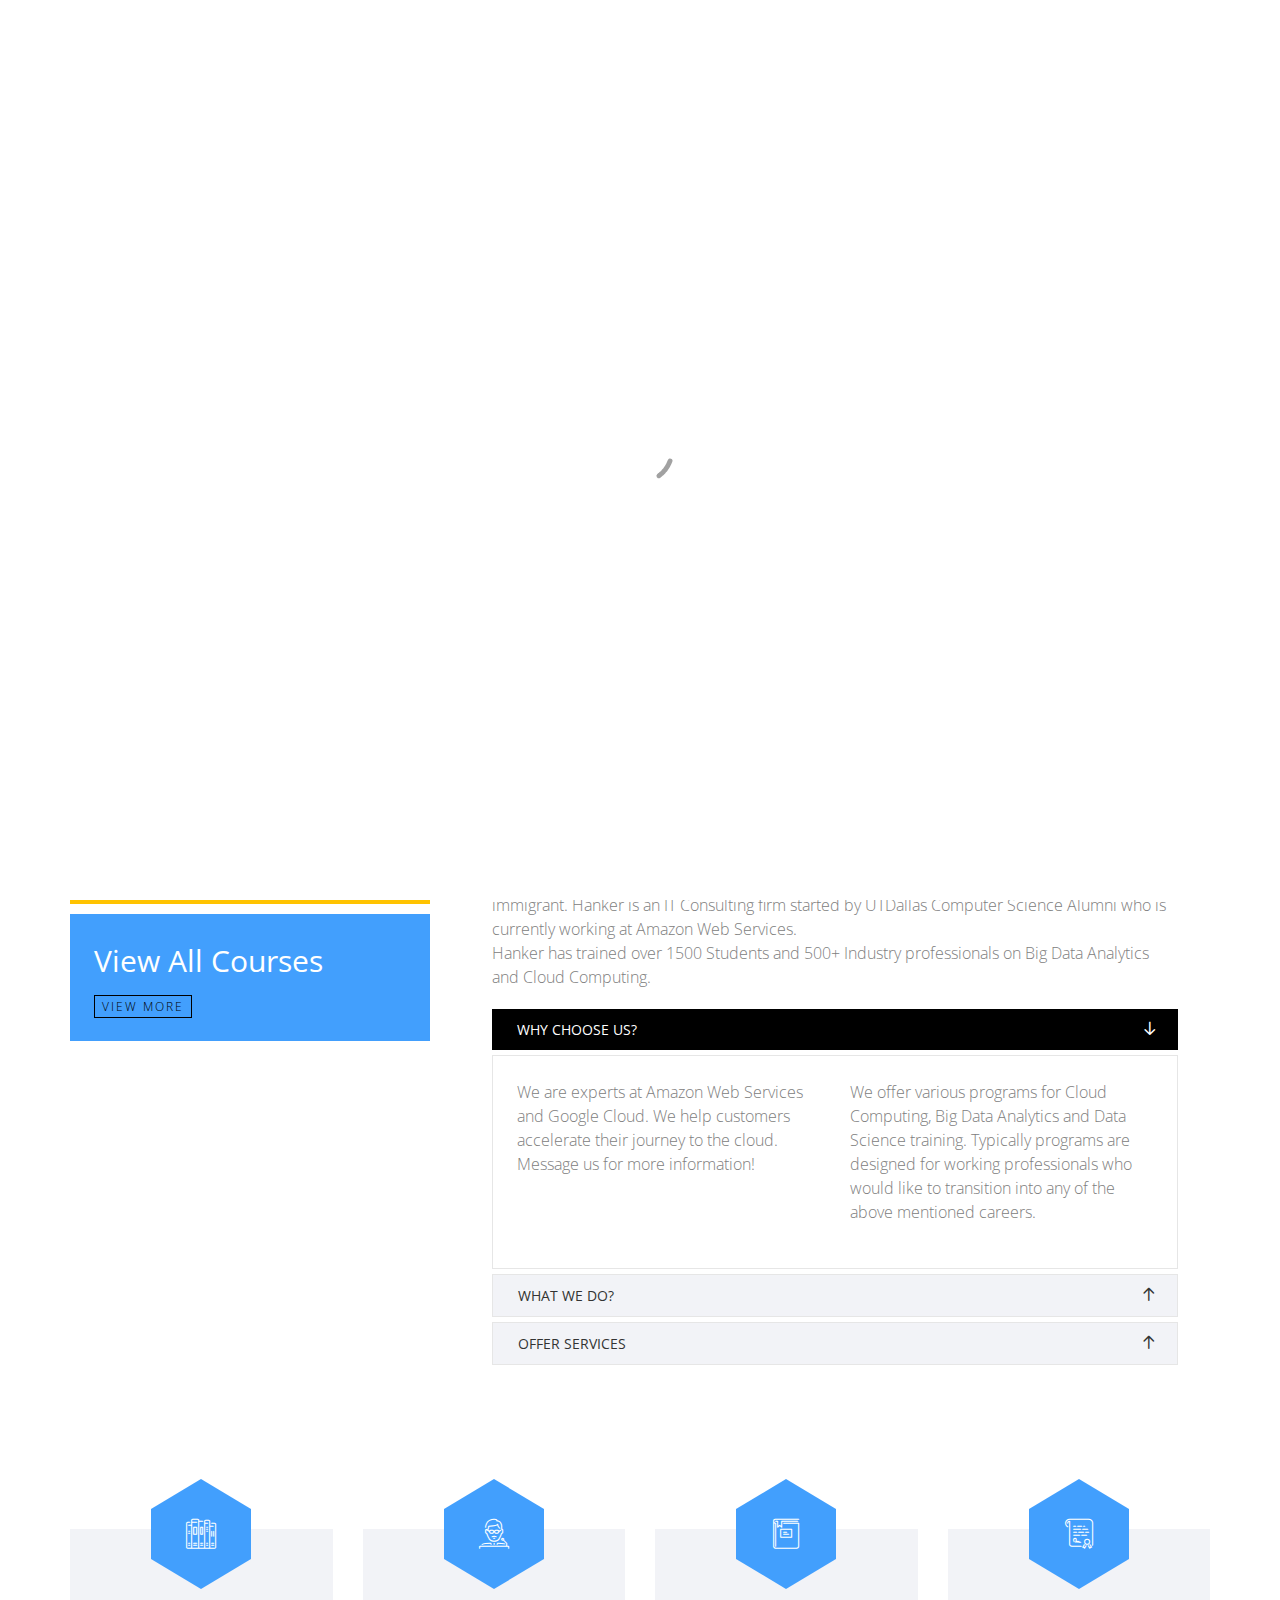
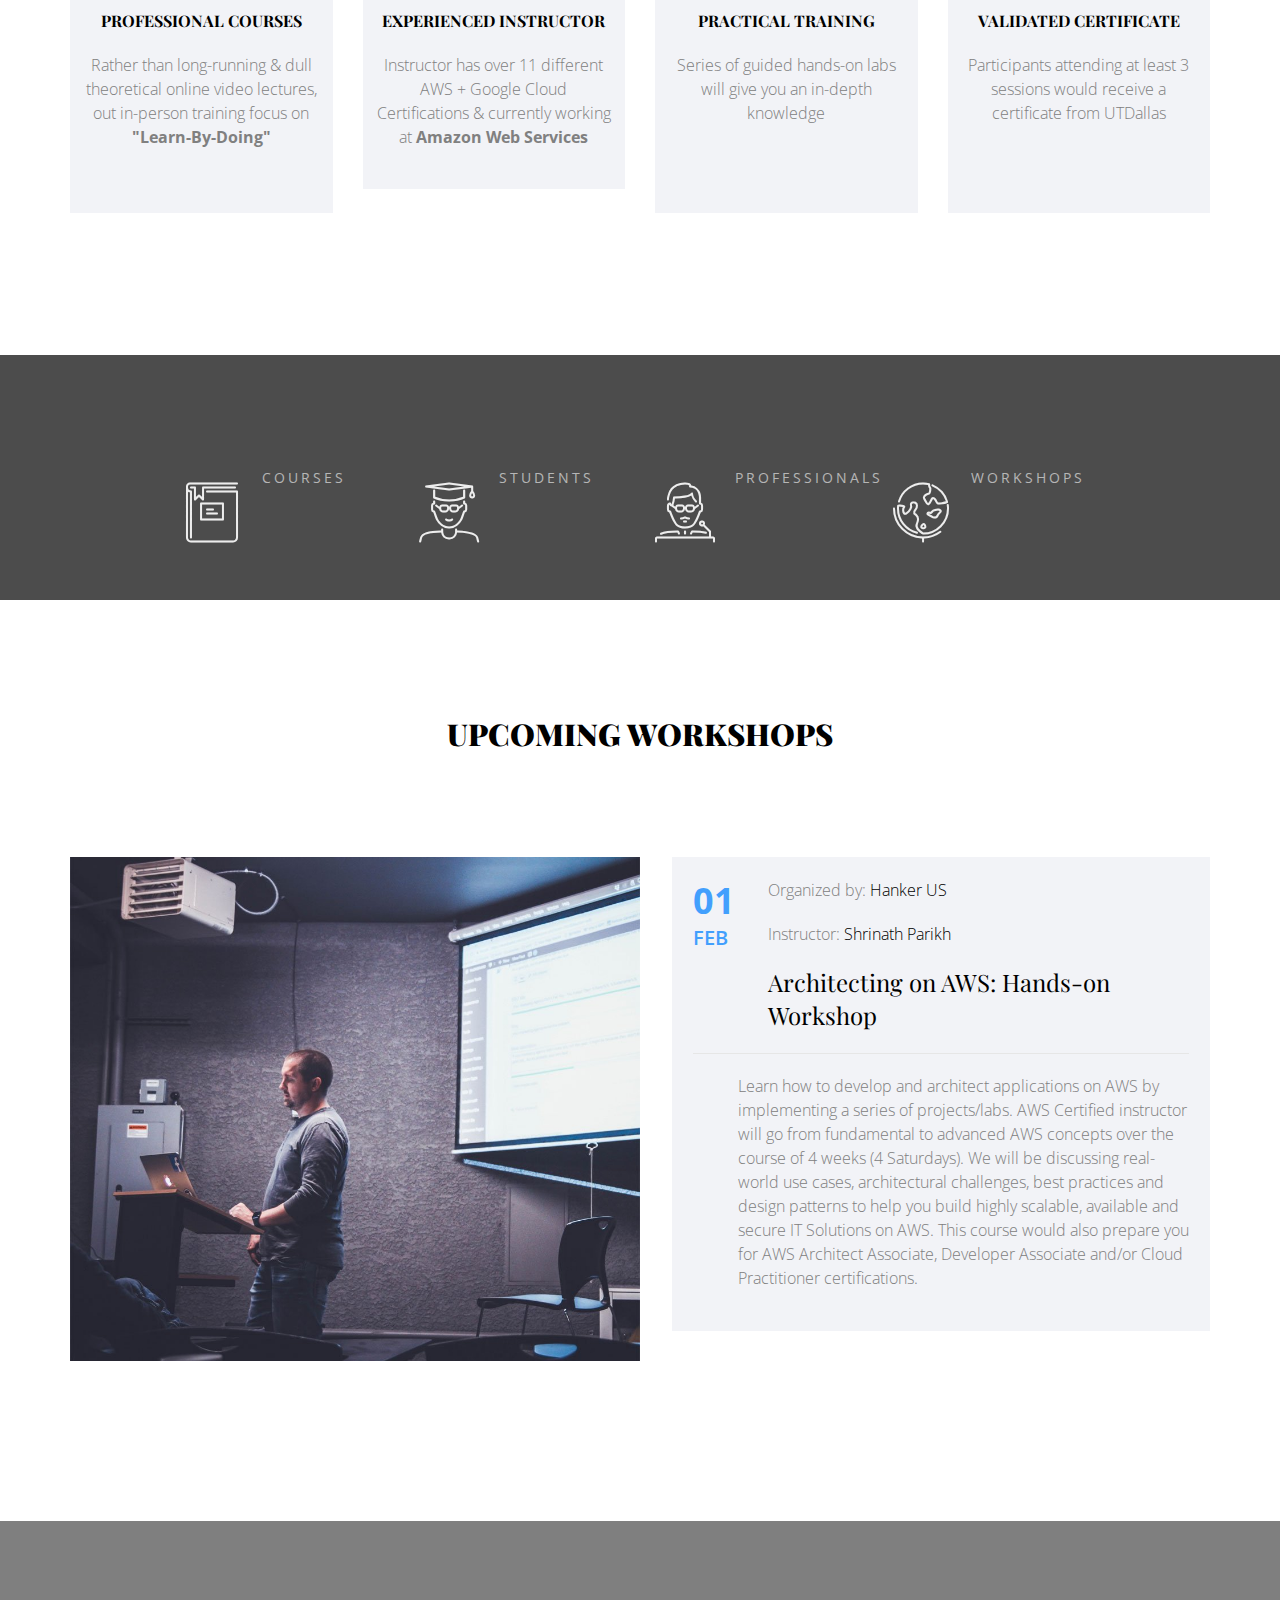
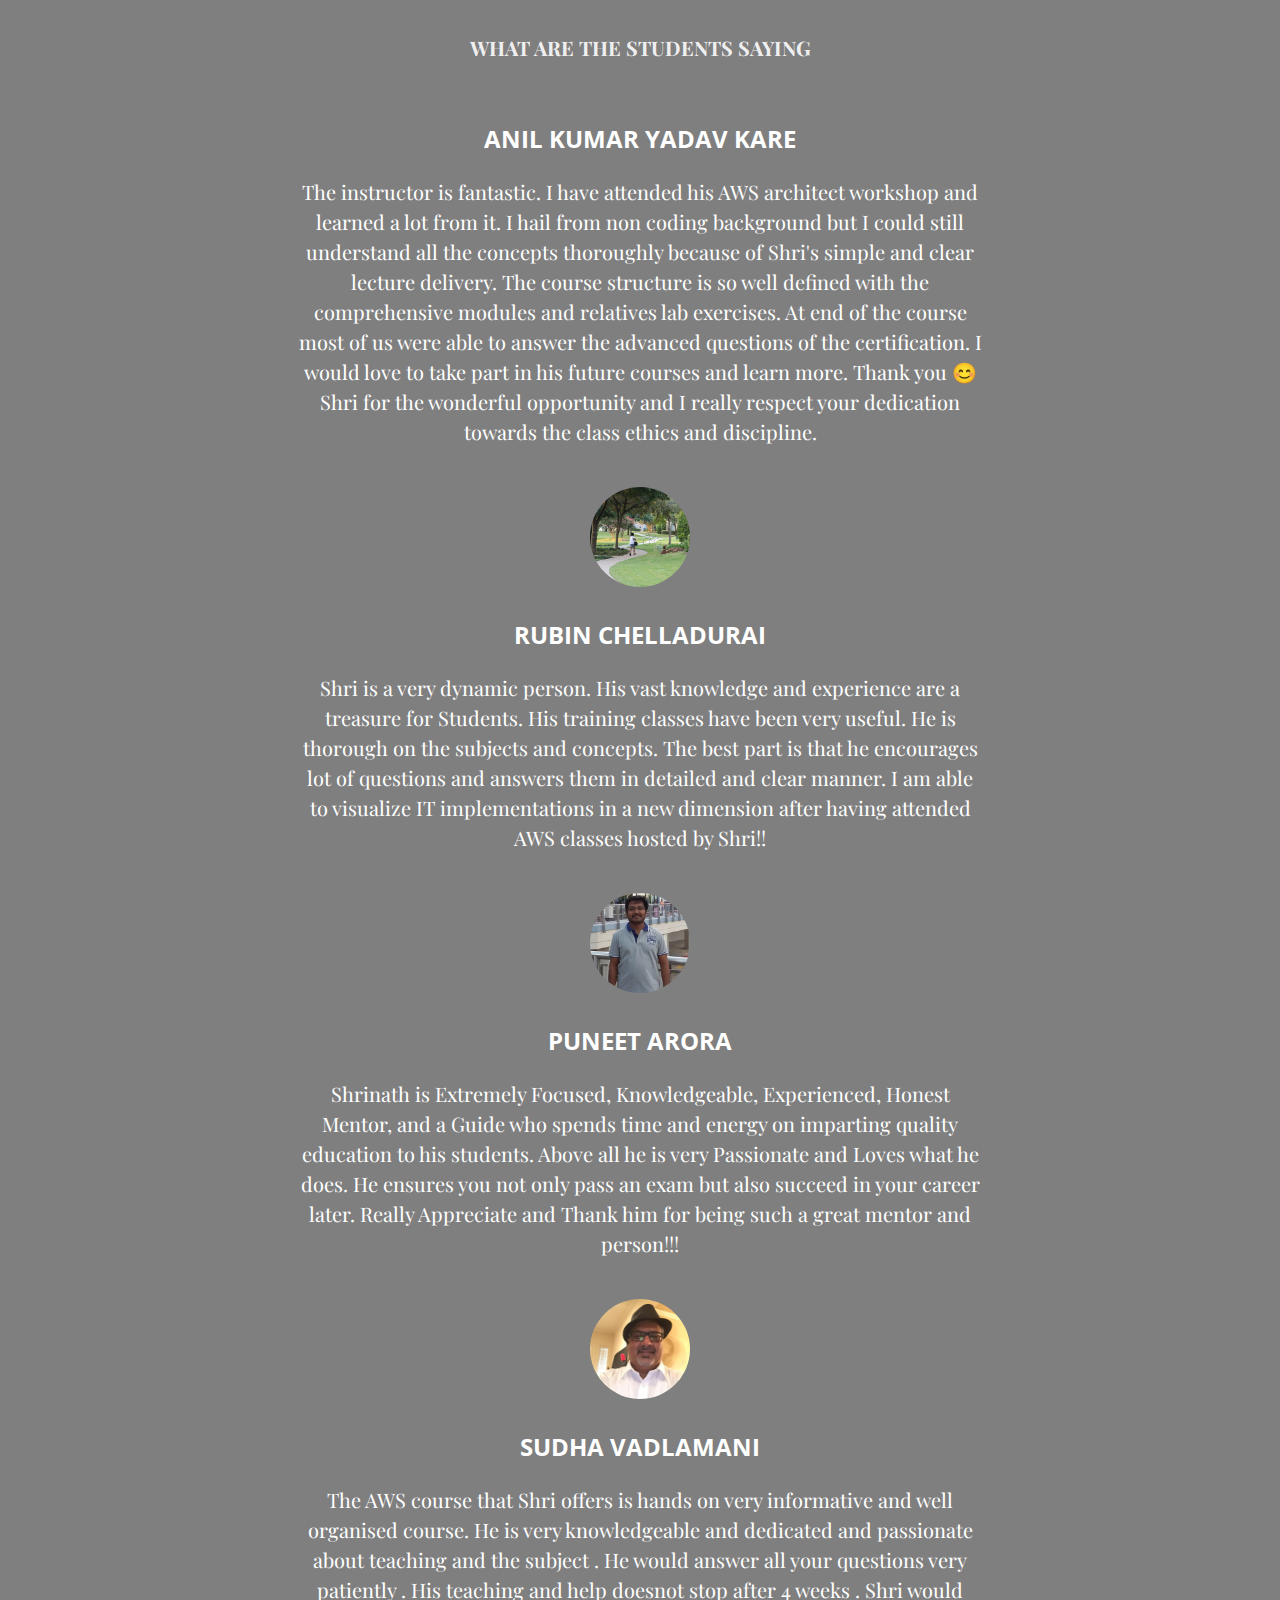
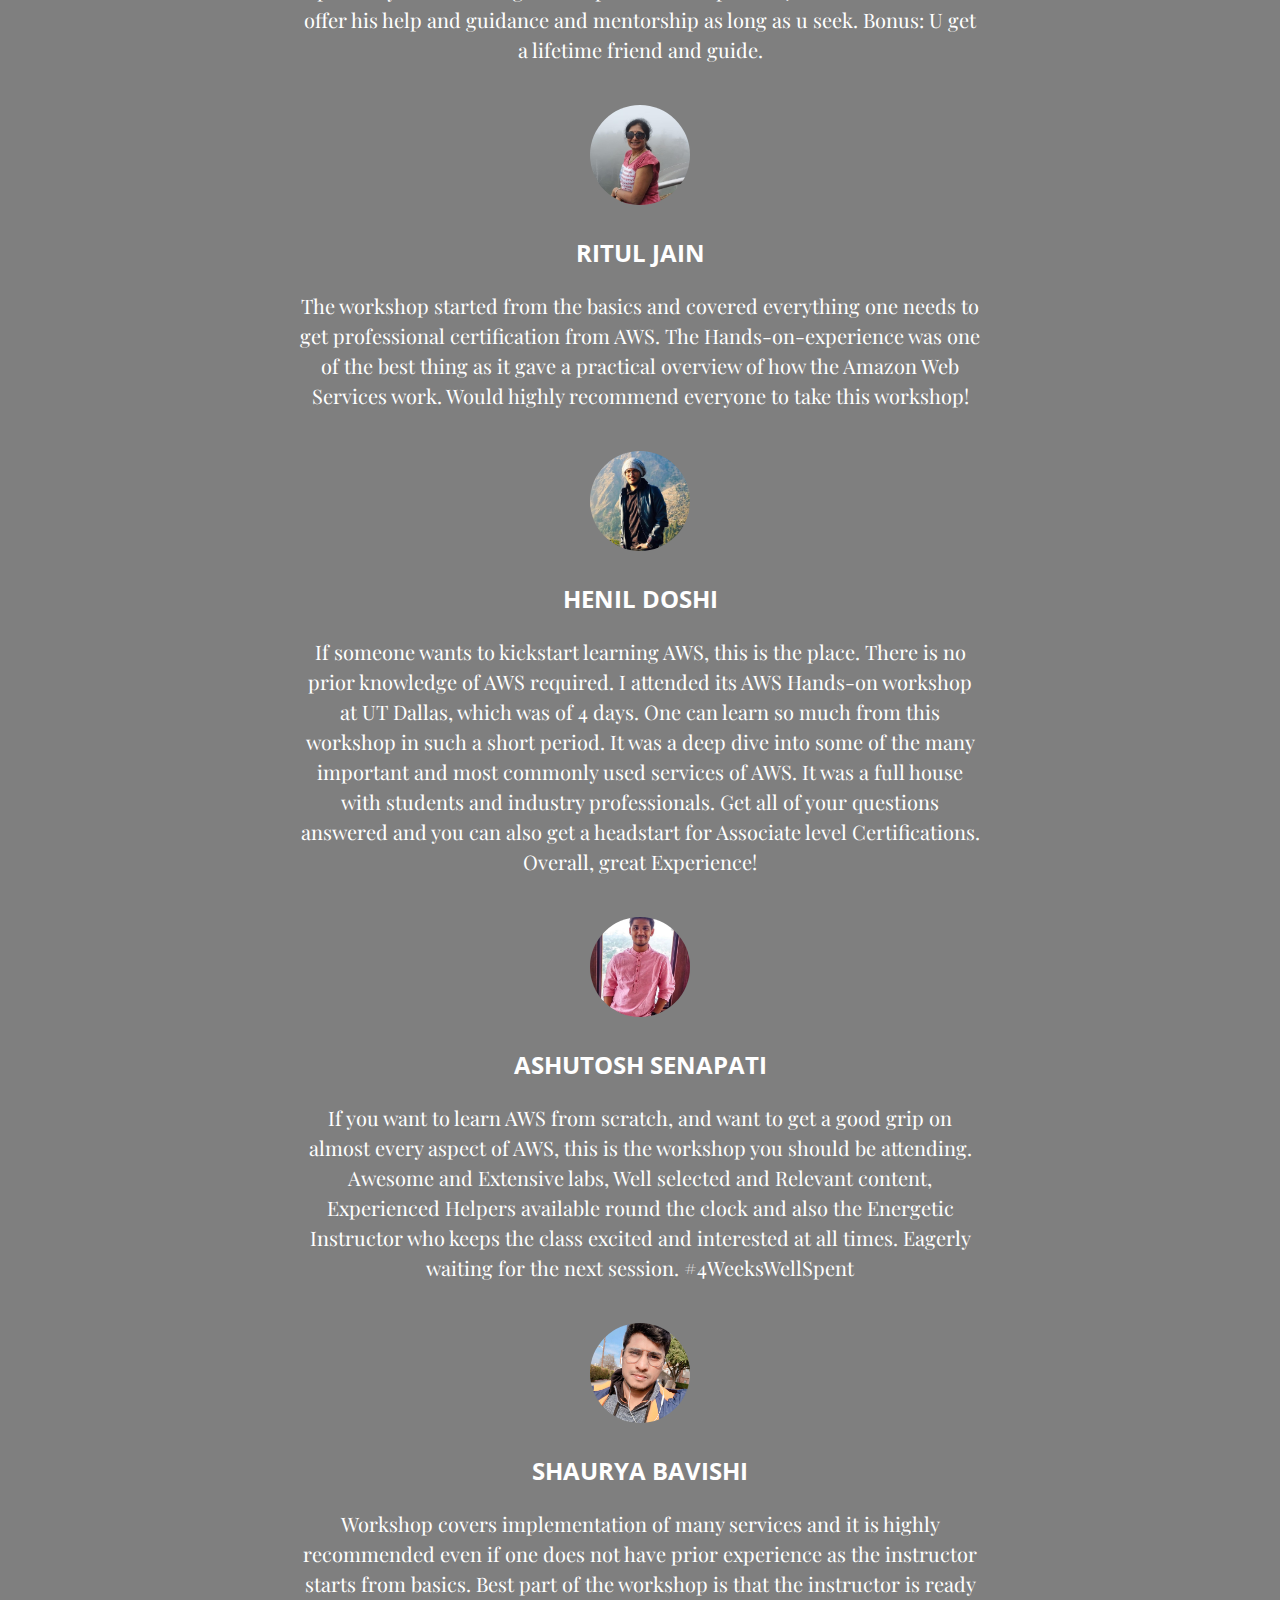
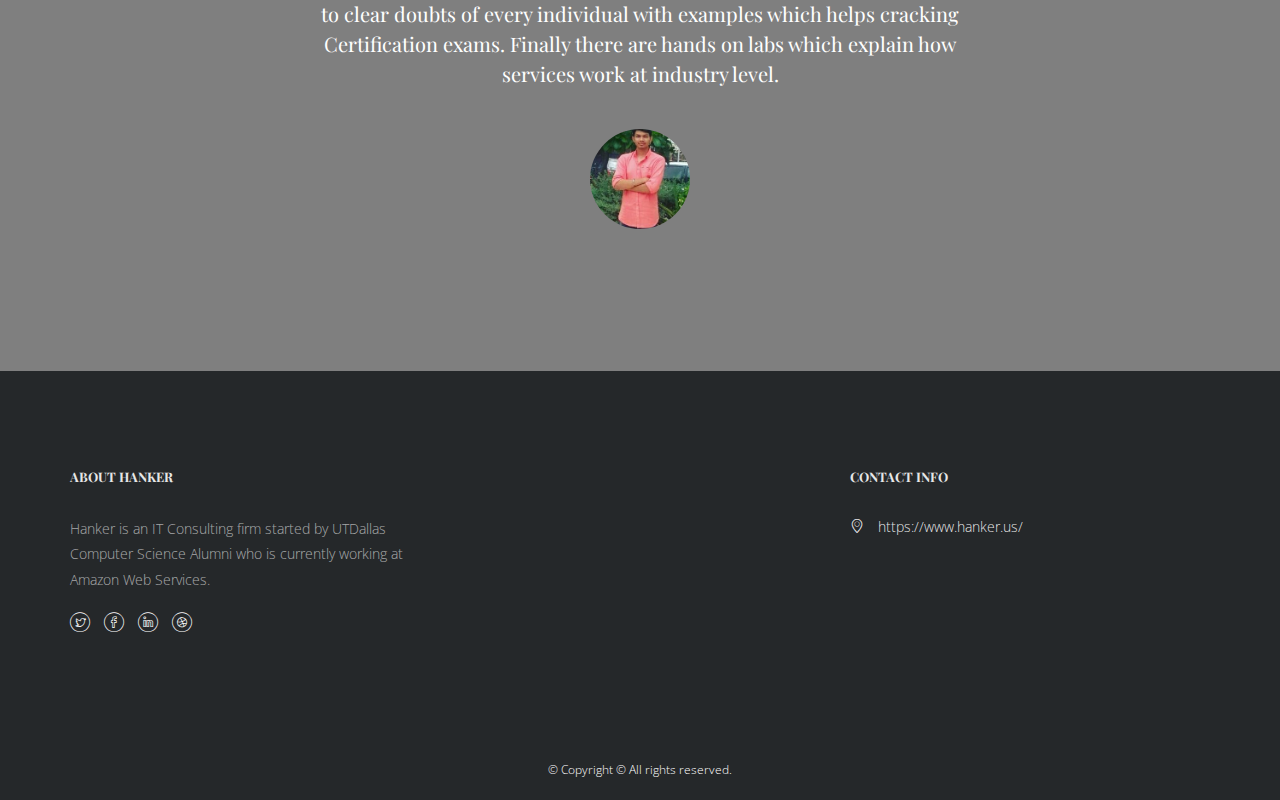
==== commit 46da8fde: "Testimonials" ====
--- a/index.html
+++ b/index.html
@@ -37,56 +37,46 @@
    <body>
       <div class="colorlib-loader"></div>
       <div id="page">
-      <nav class="colorlib-nav" role="navigation">
-         <div class="upper-menu">
-            <div class="container">
-               <div class="row">
-                  <div class="col-xs-4">
-                     <p>Welcome to Hanker</p>
-                  </div>
-                  <div class="col-xs-6 col-md-push-2 text-right">
-                     <p>
-                     <ul class="colorlib-social-icons">
-                        <li><a href="#"><i class="icon-twitter"></i></a></li>
-                        <li><a href="#"><i class="icon-facebook"></i></a></li>
-                        <li><a href="#"><i class="icon-linkedin"></i></a></li>
-                        <li><a href="#"><i class="icon-dribbble"></i></a></li>
-                     </ul>
-                     </p>
-                  </div>
-               </div>
-            </div>
-         </div>
-         <div class="top-menu">
-            <div class="container">
-               <div class="row">
-                  <div class="col-md-2">
-                     <div id="colorlib-logo"><a href="index-2.html">Hanker</a></div>
-                  </div>
-                  <div class="col-md-10 text-right menu-1">
-                     <ul>
-                        <li class="active"><a href="index-2.html">Home</a></li>
-                        <li class="has-dropdown">
-                           <a href="courses.html">Courses</a>
-                           <ul class="dropdown">
-                              <li><a href="courses-single.html">Courses Single</a></li>
-                              <li><a href="#">Mobile Apps</a></li>
-                              <li><a href="#">Website</a></li>
-                              <li><a href="#">Web Design</a></li>
-                              <li><a href="#">WordPress</a></li>
-                           </ul>
-                        </li>
-                        <li><a href="about.html">About</a></li>
-                        <li><a href="event.html">Events</a></li>
-                        <li><a href="news.html">News</a></li>
-                        <li><a href="contact.html">Contact</a></li>
-                        <li class="btn-cta"><a href="#"><span>Free Trial</span></a></li>
-                     </ul>
-                  </div>
-               </div>
-            </div>
-         </div>
-      </nav>
+            <nav class="colorlib-nav" role="navigation">
+                  <div class="upper-menu">
+                     <div class="container">
+                        <div class="row">
+                           <div class="col-xs-4">
+                              <p>Welcome to Hanker</p>
+                           </div>
+                           <div class="col-xs-6 col-md-push-2 text-right">
+                              <p>
+                              <ul class="colorlib-social-icons">
+                                 <li><a href="#"><i class="icon-twitter"></i></a></li>
+                                 <li><a href="#"><i class="icon-facebook"></i></a></li>
+                                 <li><a href="#"><i class="icon-linkedin"></i></a></li>
+                                 <li><a href="#"><i class="icon-dribbble"></i></a></li>
+                              </ul>
+                              </p>
+                           </div>
+                        </div>
+                     </div>
+                  </div>
+                  <div class="top-menu">
+                     <div class="container">
+                        <div class="row">
+                           <div class="col-md-2">
+                              <div id="colorlib-logo"><a href="index.html">Hanker</a></div>
+                           </div>
+                           <div class="col-md-10 text-right menu-1">
+                              <ul>
+                                 <li class="active"><a href="index.html">Home</a></li>
+                                 <li class="has-dropdown ">
+                                    <a href="workshops.html">Workshops</a>
+                                 </li>
+                                 <li class=""><a href="payment.html">Payment</a></li>
+                                 <li class="btn-cta"><a href="aws-workshop.html"><span>AWS Workshop</span></a></li>
+                              </ul>
+                           </div>
+                        </div>
+                     </div>
+                  </div>
+               </nav>
       <aside id="colorlib-hero">
          <div class="flexslider">
             <ul class="slides">
@@ -96,8 +86,8 @@
                      <div class="row">
                         <div class="col-md-8 col-sm-12 col-md-offset-2 slider-text">
                            <div class="slider-text-inner text-center">
-                              <h1>Best Online Learning System</h1>
-                              <p><a href="#" class="btn btn-primary btn-lg btn-learn">Register Now</a></p>
+                              <h1>Welcome to Hanker</h1>
+
                            </div>
                         </div>
                      </div>
@@ -109,8 +99,8 @@
                      <div class="row">
                         <div class="col-md-8 col-sm-12 col-md-offset-2 slider-text">
                            <div class="slider-text-inner text-center">
-                              <h1>Online Free Course</h1>
-                              <p><a href="#" class="btn btn-primary btn-lg btn-learn">Free Trial</a></p>
+                              <h1>Workshops for certification</h1>
+
                            </div>
                         </div>
                      </div>
@@ -123,20 +113,7 @@
                         <div class="col-md-8 col-sm-12 col-md-offset-2 slider-text">
                            <div class="slider-text-inner text-center">
                               <h1>Education is a Key to Success</h1>
-                              <p><a href="#" class="btn btn-primary btn-lg btn-learn">Register Now</a></p>
-                           </div>
-                        </div>
-                     </div>
-                  </div>
-               </li>
-               <li style="background-image: url(images/img_bg_4.jpg);">
-                  <div class="overlay"></div>
-                  <div class="container-fluid">
-                     <div class="row">
-                        <div class="col-md-8 col-sm-12 col-md-offset-2 slider-text">
-                           <div class="slider-text-inner text-center">
-                              <h1>Best Online Learning Center</h1>
-                              <p><a href="#" class="btn btn-primary btn-lg btn-learn">Register Now</a></p>
+
                            </div>
                         </div>
                      </div>
@@ -153,20 +130,20 @@
                      <div class="one-third color-1 animate-box">
                         <span class="icon"><i class="flaticon-market"></i></span>
                         <div class="desc">
-                           <h3>Learn Courses Online</h3>
+                           <h3>In-person training Bootcamp</h3>
                            <p><a href="#" class="view-more">View More</a></p>
                         </div>
                      </div>
                      <div class="one-third color-2 animate-box">
                         <span class="icon"><i class="flaticon-open-book"></i></span>
                         <div class="desc">
-                           <h3>Online Library Store</h3>
+                           <h3>AWS Cloud Consulting</h3>
                            <p><a href="#" class="view-more">View More</a></p>
                         </div>
                      </div>
                      <div class="one-third color-3 animate-box">
                         <div class="desc2">
-                           <h3>50% off in all selected Courses</h3>
+                           <h3>View All Courses</h3>
                            <p><a href="#" class="view-more">View More</a></p>
                         </div>
                      </div>
@@ -471,7 +448,6 @@
                <div class="row">
                   <div class="col-md-8 col-md-offset-2 text-center colorlib-heading animate-box">
                      <h2>Upcoming Workshops</h2>
-                     <p>Even the all-powerful Pointing has no control about the blind texts it is an almost unorthographic life One day however a small line of blind text by the name</p>
                   </div>
                </div>
                <div class="event-flex row-pb-sm">
@@ -498,7 +474,7 @@
                            </div>
                         </div>
 
-                        <div class="col-md-12 animate-box">
+                        <div class="col-md-12 animate-box hidden">
                            <div class="event-entry">
                               <div class="desc">
                                  <p class="meta"><span class="day">19</span><span class="month">Apr</span></p>
@@ -729,9 +705,9 @@
          <footer id="colorlib-footer">
             <div class="container">
                <div class="row row-pb-md">
-                  <div class="col-md-3 colorlib-widget">
-                     <h4>About Eskwela</h4>
-                     <p>Far from the countries Vokalia and Consonantia, there live the blind texts. Separated they live in Bookmarksgrove right at the coast of the Semantics</p>
+                  <div class="col-md-4 colorlib-widget">
+                     <h4>About Hanker</h4>
+                     <p>Hanker is an IT Consulting firm started by UTDallas Computer Science Alumni who is currently working at Amazon Web Services.</p>
                      <p>
                      <ul class="colorlib-social-icons">
                         <li><a href="#"><i class="icon-twitter"></i></a></li>
@@ -741,7 +717,7 @@
                      </ul>
                      </p>
                   </div>
-                  <div class="col-md-3 colorlib-widget">
+                  <div class="col-md-4 hidden colorlib-widget">
                      <h4>Quick Links</h4>
                      <p>
                      <ul class="colorlib-footer-links">
@@ -754,7 +730,7 @@
                      </ul>
                      </p>
                   </div>
-                  <div class="col-md-3 colorlib-widget">
+                  <div class="col-md-3 hidden colorlib-widget">
                      <h4>Recent Post</h4>
                      <div class="f-blog">
                         <a href="blog.html" class="blog-img" style="background-image: url(images/blog-1.jpg);">
@@ -781,13 +757,13 @@
                         </div>
                      </div>
                   </div>
-                  <div class="col-md-3 colorlib-widget">
+                  <div class="col-md-4 col-md-offset-4 colorlib-widget">
                      <h4>Contact Info</h4>
                      <ul class="colorlib-footer-links">
-                        <li>291 South 21th Street, <br> Suite 721 New York NY 10016</li>
+                        <!-- <li>291 South 21th Street, <br> Suite 721 New York NY 10016</li>
                         <li><a href="tel://1234567920"><i class="icon-phone"></i> + 1235 2355 98</a></li>
-                        <li><a href="https://colorlib.com/cdn-cgi/l/email-protection#e980878f86a990869c9b9a809d8cc78a8684"><i class="icon-envelope"></i> <span class="__cf_email__" data-cfemail="721b1c141d320b1d0700011b06175c111d1f">[email&#160;protected]</span></a></li>
-                        <li><a href="http://luxehotel.com/"><i class="icon-location4"></i> yourwebsite.com</a></li>
+                        <li><a href="https://colorlib.com/cdn-cgi/l/email-protection#e980878f86a990869c9b9a809d8cc78a8684"><i class="icon-envelope"></i> <span class="__cf_email__" data-cfemail="721b1c141d320b1d0700011b06175c111d1f">[email&#160;protected]</span></a></li> -->
+                        <li><a href="http://luxehotel.com/"><i class="icon-location4"></i> https://www.hanker.us/</a></li>
                      </ul>
                   </div>
                </div>
@@ -799,10 +775,9 @@
                         <p>
                            <small class="block">
                               &copy;
-                              Copyright &copy;<script data-cfasync="false" src="https://colorlib.com/cdn-cgi/scripts/5c5dd728/cloudflare-static/email-decode.min.js"></script><script type="ca5e25f47c8d1bfe4f4838d8-text/javascript">document.write(new Date().getFullYear());</script> All rights reserved | This template is made with <i class="icon-heart" aria-hidden="true"></i> by <a href="https://colorlib.com/" target="_blank">Colorlib</a>
+                              Copyright &copy;<script data-cfasync="false" src=""></script><script type="ca5e25f47c8d1bfe4f4838d8-text/javascript">document.write(new Date().getFullYear());</script> All rights reserved.
                            </small>
                            <br>
-                           <small class="block">Demo Images: <a href="http://unsplash.co/" target="_blank">Unsplash</a>, <a href="http://pexels.com/" target="_blank">Pexels</a></small>
                         </p>
                      </div>
                   </div>
@@ -834,5 +809,4 @@
       </script>
       <script src="https://ajax.cloudflare.com/cdn-cgi/scripts/7089c43e/cloudflare-static/rocket-loader.min.js" data-cf-settings="ca5e25f47c8d1bfe4f4838d8-|49" defer=""></script>
    </body>
-   <!-- Mirrored from colorlib.com/preview/theme/eskwela/ by HTTrack Website Copier/3.x [XR&CO'2014], Mon, 30 Dec 2019 19:03:52 GMT -->
 </html>